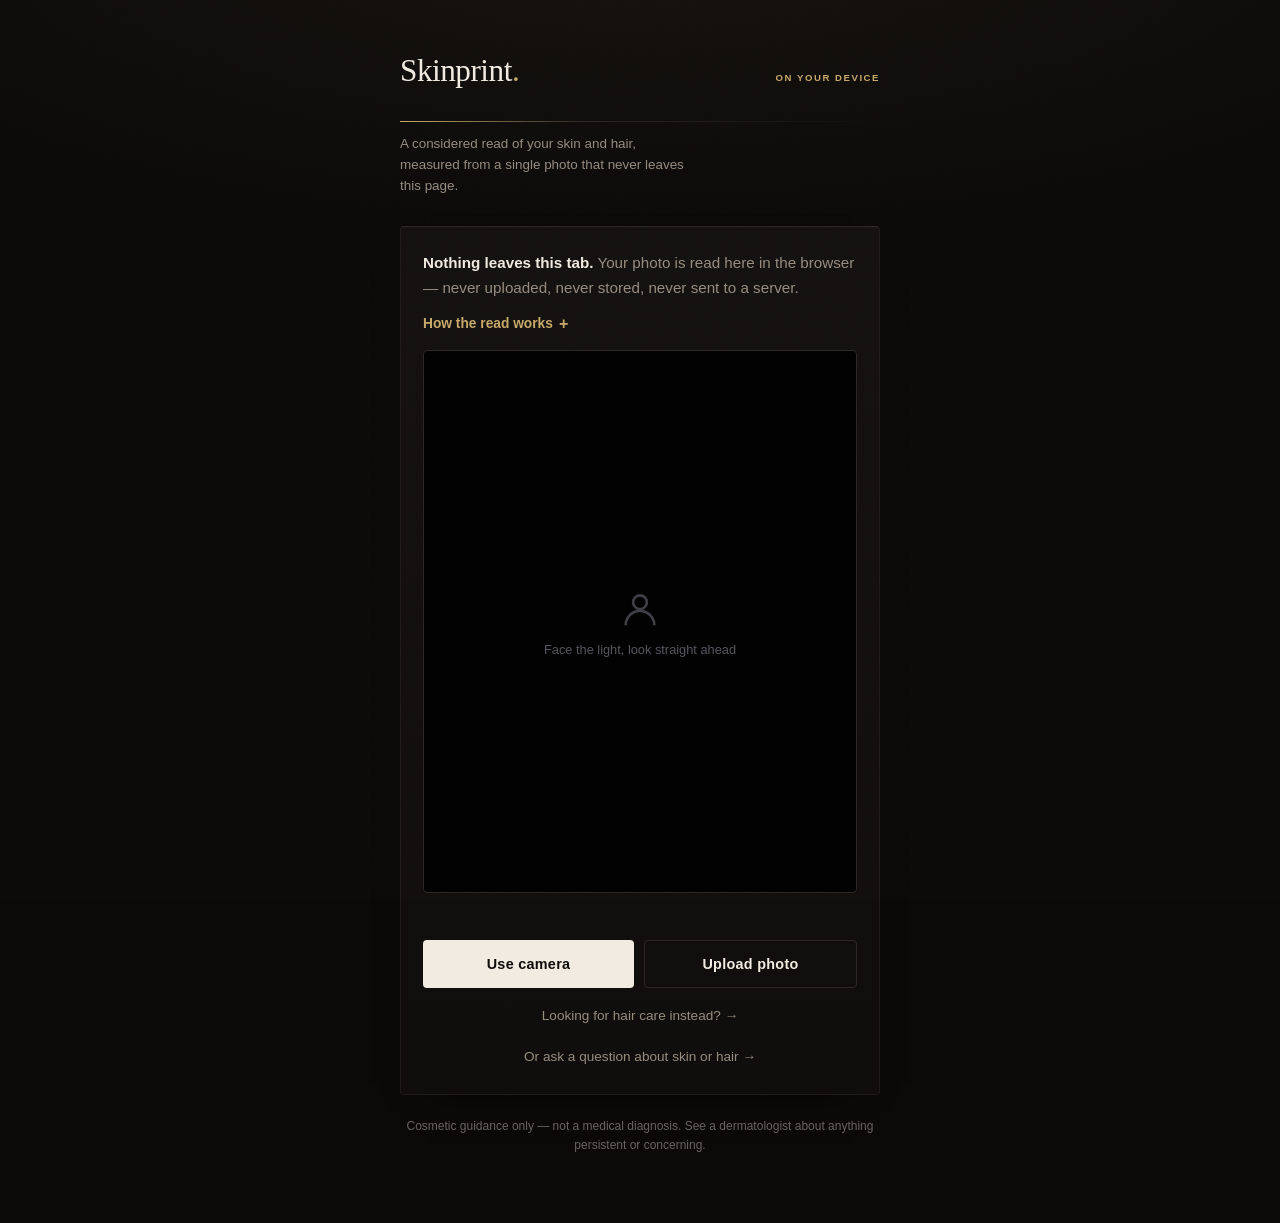
==== index.html @ 9b24ea8d "Add an actual chat, and stop implying one already existed There was no assistant to talk to. The pla" ====
<!DOCTYPE html>
<html lang="en">
<head>
<meta charset="UTF-8">
<meta name="viewport" content="width=device-width, initial-scale=1, viewport-fit=cover">
<meta name="color-scheme" content="dark">
<title>Skinprint — on-device skin read</title>
<style>
  :root{
    /* Warm near-black rather than blue-black: warm grounds read richer, and
       every surface sits only a few points above it so the page feels like one
       material catching light, not a stack of grey boxes. */
    --bg:#0B0A09;
    --surface:#141210;
    --surface-2:#1B1917;
    --line:#2B2723;
    --line-soft:#1F1C19;
    --text:#F1EBE1;          /* bone, not pure white */
    --text-dim:#968C80;
    --accent:#C8A96A;        /* champagne — hairlines and labels only, never a fill */
    --accent-soft:#E0C68F;
    --good:#7D9B8A;          /* muted sage for positive data */
    --radius:4px;            /* near-square: sharp corners read more considered */
    --sans:-apple-system,BlinkMacSystemFont,"Segoe UI",Roboto,Helvetica,Arial,sans-serif;
    --serif:ui-serif,"Iowan Old Style","Palatino Linotype",Palatino,"Book Antiqua",Georgia,serif;
  }

  *{ box-sizing:border-box; }
  [hidden]{ display:none !important; }

  html,body{
    margin:0; padding:0;
    background:var(--bg);
    color:var(--text);
    font-family:var(--sans);
    -webkit-font-smoothing:antialiased;
  }
  /* A faint light-fall from the top so the ground has depth instead of reading
     as one flat fill. */
  body{
    background-image:radial-gradient(120% 60% at 50% -10%, #17140F 0%, rgba(11,10,9,0) 60%);
    background-attachment:fixed;
  }
  /* Inline SVG grain — materiality, and no external request under the CSP. */
  body::before{
    content:''; position:fixed; inset:0; pointer-events:none; z-index:2; opacity:0.04;
    background-image:url("data:image/svg+xml;utf8,<svg xmlns='http://www.w3.org/2000/svg' width='140' height='140'><filter id='n'><feTurbulence type='fractalNoise' baseFrequency='0.85' numOctaves='3'/></filter><rect width='140' height='140' filter='url(%23n)' opacity='0.5'/></svg>");
  }

  .shell{ max-width:520px; margin:0 auto; padding:34px 20px 56px; position:relative; z-index:1; }

  /* ---------- masthead ---------- */
  .masthead{ margin-bottom:30px; }
  .mark-row{ display:flex; align-items:baseline; justify-content:space-between; gap:16px; }
  .wordmark{
    font-family:var(--serif); font-size:1.95rem; font-weight:400;
    letter-spacing:-0.015em; line-height:1;
  }
  .wordmark b{ color:var(--accent); font-weight:400; }
  .badge{
    font-size:0.6rem; font-weight:600; letter-spacing:0.16em; text-transform:uppercase;
    color:var(--accent); white-space:nowrap;
  }
  .masthead-rule{ height:1px; background:linear-gradient(90deg, var(--accent) 0%, var(--line) 38%, transparent 100%); margin:14px 0 12px; }
  .masthead-sub{ font-size:0.84rem; color:var(--text-dim); line-height:1.55; margin:0; max-width:38ch; }

  /* ---------- cards ---------- */
  .card{
    background:linear-gradient(180deg, var(--surface) 0%, #100E0C 100%);
    border:1px solid var(--line-soft);
    border-top:1px solid var(--line);
    border-radius:var(--radius);
    padding:24px 22px;
    box-shadow:0 1px 0 rgba(255,255,255,0.02) inset, 0 18px 40px -30px #000;
  }

  .lede{ font-size:0.95rem; line-height:1.6; color:var(--text-dim); margin:0 0 14px; }
  .lede strong{ color:var(--text); font-weight:600; }

  details.how{ margin:0 0 18px; }
  details.how summary{
    cursor:pointer; font-size:0.86rem; font-weight:600; color:var(--accent);
    list-style:none; display:inline-flex; align-items:center; gap:6px;
  }
  details.how summary::-webkit-details-marker{ display:none; }
  details.how summary::after{ content:'+'; font-size:1rem; line-height:1; }
  details.how[open] summary::after{ content:'−'; }
  details.how p{ font-size:0.88rem; line-height:1.6; color:var(--text-dim); margin:10px 0 0; }

  /* ---------- viewfinder ---------- */
  .viewfinder{
    position:relative; width:100%; aspect-ratio:4/5;
    border-radius:var(--radius); overflow:hidden; background:#000;
    margin-bottom:18px; border:1px solid var(--line);
  }
  .viewfinder > *{ position:absolute; inset:0; }
  #video, #stillFrame{ width:100%; height:100%; object-fit:cover; }
  #video{ transform:scaleX(-1); }

  #emptyState{ display:flex; flex-direction:column; align-items:center; justify-content:center; gap:10px; color:#3E3E45; }
  #emptyState span{ font-size:0.8rem; color:#55555E; }

  .guide{ pointer-events:none; }
  .guide::before{
    content:''; position:absolute; inset:9% 21%;
    border:1.5px solid rgba(255,255,255,0.45); border-radius:50%/58%;
  }

  .pins{ pointer-events:none; }
  .pin{
    position:absolute; transform:translate(-50%,-50%) scale(0.4); opacity:0;
    display:flex; flex-direction:column; align-items:center; gap:5px;
    transition:opacity .3s ease, transform .4s cubic-bezier(.34,1.56,.64,1);
  }
  .pin.on{ opacity:1; transform:translate(-50%,-50%) scale(1); }
  .pin i{
    width:9px; height:9px; border-radius:50%; background:var(--accent);
    box-shadow:0 0 0 4px rgba(255,106,61,0.22), 0 0 14px rgba(255,106,61,0.7);
  }
  .pin span{
    font-size:0.58rem; font-weight:600; letter-spacing:0.07em; text-transform:uppercase;
    background:rgba(10,10,12,0.82); border:1px solid var(--line);
    padding:3px 7px; border-radius:5px; white-space:nowrap;
  }

  .status{ min-height:1.2em; font-size:0.82rem; color:var(--accent); text-align:center; margin:0 0 14px; letter-spacing:0.01em; }

  /* ---------- buttons ---------- */
  .row{ display:flex; gap:10px; }
  .btn{
    flex:1; border:none; border-radius:var(--radius); padding:15px 18px;
    font-family:var(--sans); font-weight:600; font-size:0.9rem;
    letter-spacing:0.02em; cursor:pointer;
    transition:transform .12s ease, background .18s ease, border-color .18s ease, color .18s ease;
  }
  .btn:active{ transform:translateY(1px); }
  /* Bone fill, not gold: a gold-filled button reads cheap, while a light fill
     on a warm-black ground reads like print. Gold stays in the hairlines. */
  .btn-primary{ background:var(--text); color:#0F0D0B; }
  .btn-primary:hover{ background:#fff; }
  .btn-ghost{ background:transparent; color:var(--text); border:1px solid var(--line); }
  .btn-ghost:hover{ border-color:var(--accent); color:var(--accent); }
  .btn:focus-visible{ outline:1px solid var(--accent); outline-offset:3px; }

  /* Visually hidden rather than display:none — some browsers refuse to open a
     picker for an input that is fully removed from layout. */
  input[type=file]{ position:absolute; width:1px; height:1px; opacity:0; pointer-events:none; }
  label.btn{ display:flex; align-items:center; justify-content:center; text-align:center; }

  /* ---------- results ---------- */
  .sec{ margin-top:34px; padding-top:22px; border-top:1px solid var(--line-soft); }
  .sec-title{
    font-size:0.62rem; font-weight:600; letter-spacing:0.18em; text-transform:uppercase;
    color:var(--accent); margin:0 0 14px;
  }
  .sec-note{ font-size:0.78rem; color:var(--text-dim); margin:12px 0 0; line-height:1.55; font-style:italic; }

  .hero-type{
    font-family:var(--serif); font-size:3.1rem; font-weight:400;
    letter-spacing:-0.02em; line-height:0.95; margin:0; text-wrap:balance;
  }
  .hero-type em{ font-style:normal; color:var(--text); }
  .hero-sum{ font-size:0.97rem; line-height:1.65; color:var(--text-dim); margin:14px 0 0; max-width:42ch; }

  /* stat tiles */
  .stats{ display:grid; grid-template-columns:1fr 1fr; gap:1px; margin-top:24px; background:var(--line-soft); border:1px solid var(--line-soft); }
  .stat{ background:var(--surface); padding:16px 18px; }
  .stat-val{
    font-family:var(--serif); font-size:1.9rem; font-weight:400;
    letter-spacing:-0.01em; line-height:1; font-variant-numeric:tabular-nums;
  }
  .stat-lab{ font-size:0.7rem; color:var(--text-dim); margin-top:7px; line-height:1.4; }

  /* bars */
  .bars{ display:flex; flex-direction:column; gap:13px; }
  .bar-row{ display:grid; grid-template-columns:88px 1fr 40px; align-items:center; gap:14px; }
  .bar-lab{ font-size:0.8rem; color:var(--text-dim); }
  .bar-track{ height:2px; background:var(--line-soft); overflow:hidden; }
  .bar-fill{
    height:100%; width:0;
    background:linear-gradient(90deg, var(--accent-soft), var(--accent));
    transition:width 1s cubic-bezier(.22,1,.36,1);
  }
  .bar-val{
    font-family:var(--serif); font-size:0.92rem; text-align:right;
    color:var(--text); font-variant-numeric:tabular-nums;
  }

  /* region notes */
  .notes{ display:flex; flex-direction:column; }
  .note-item{ padding:15px 0; border-bottom:1px solid var(--line-soft); }
  .note-item:last-child{ border-bottom:none; }
  .note-key{ font-size:0.62rem; font-weight:600; letter-spacing:0.16em; text-transform:uppercase; color:var(--text-dim); margin-bottom:6px; }
  .note-txt{ font-size:0.9rem; line-height:1.6; color:var(--text); }

  .bullets{ margin:0; padding:0; list-style:none; display:flex; flex-direction:column; gap:13px; }
  .bullets li{ position:relative; padding-left:20px; font-size:0.91rem; line-height:1.65; color:var(--text-dim); }
  .bullets li::before{ content:''; position:absolute; left:0; top:10px; width:8px; height:1px; background:var(--accent); }

  /* routine */
  .routine{ display:grid; grid-template-columns:1fr 1fr; gap:1px; background:var(--line-soft); border:1px solid var(--line-soft); }
  .rt-col{ background:var(--surface); padding:18px 16px; }
  .rt-head{
    font-family:var(--serif); font-size:1.05rem; color:var(--accent);
    margin-bottom:14px; letter-spacing:0.02em;
  }
  .rt-col ol{ margin:0; padding:0; list-style:none; counter-reset:s; display:flex; flex-direction:column; gap:12px; }
  .rt-col li{ counter-increment:s; position:relative; padding-left:22px; font-size:0.84rem; line-height:1.55; color:var(--text-dim); }
  .rt-col li::before{
    content:counter(s); position:absolute; left:0; top:0;
    font-family:var(--serif); font-size:0.8rem; color:var(--accent);
    font-variant-numeric:tabular-nums;
  }

  /* ingredients */
  .ing{ display:flex; flex-direction:column; }
  .ing-card{ padding:16px 0; border-bottom:1px solid var(--line-soft); }
  .ing-card:last-child{ border-bottom:none; }
  .ing-name{ font-family:var(--serif); font-size:1.05rem; font-weight:400; letter-spacing:0.01em; }
  .ing-note{ font-size:0.84rem; color:var(--text-dim); margin-top:4px; line-height:1.55; }
  .ing-buy{ font-size:0.84rem; margin-top:10px; color:var(--text); line-height:1.5; }
  .ing-buy b{ font-size:0.6rem; font-weight:600; letter-spacing:0.16em; text-transform:uppercase; color:var(--accent); margin-right:9px; }
  .ing.later .ing-name{ color:var(--text-dim); }
  .ing.later .ing-buy b{ color:var(--text-dim); }

  /* guide */
  .q-progress{ display:flex; gap:5px; margin-bottom:20px; }
  .q-progress i{ flex:1; height:1px; background:var(--line); transition:background .3s ease; }
  .q-progress i.done{ background:var(--accent); }
  .q-text{ font-family:var(--serif); font-size:1.55rem; font-weight:400; line-height:1.25; margin:0 0 18px; text-wrap:balance; }
  .q-opts{ display:flex; flex-direction:column; gap:8px; }
  .q-opt{
    text-align:left; width:100%; background:transparent; color:var(--text);
    border:1px solid var(--line-soft); border-radius:var(--radius); padding:15px 16px;
    font-family:var(--sans); font-size:0.9rem; cursor:pointer;
    transition:border-color .18s ease, background .18s ease, color .18s ease;
  }
  .q-opt:hover{ border-color:var(--accent); }
  .q-opt:focus-visible{ outline:2px solid var(--accent); outline-offset:2px; }
  .q-opt.suggested{ border-color:var(--accent); display:flex; align-items:center; justify-content:space-between; gap:10px; }
  .q-tag{ font-size:0.62rem; font-weight:700; letter-spacing:0.06em; text-transform:uppercase; color:var(--accent); flex:none; }
  .q-hint{ font-size:0.8rem; color:var(--text-dim); margin:-8px 0 14px; line-height:1.45; }
  .q-back{ margin-top:16px; background:none; border:none; color:var(--text-dim); font-size:0.85rem; cursor:pointer; padding:4px 0; font-family:var(--sans); }
  .q-back:hover{ color:var(--text); }

  .linkbtn{
    display:block; width:100%; margin-top:14px; padding:6px 0;
    background:none; border:none; color:var(--text-dim);
    font-family:var(--sans); font-size:0.85rem; cursor:pointer; text-align:center;
  }
  .linkbtn:hover{ color:var(--accent); }
  .linkbtn:focus-visible{ outline:2px solid var(--accent); outline-offset:2px; border-radius:6px; }

  .plan-src{ font-size:0.72rem; color:var(--text-dim); margin:0 0 20px; letter-spacing:0.02em; font-style:italic; }
  .plan-lede{ font-family:var(--serif); font-size:1.2rem; line-height:1.55; margin:0; color:var(--text); text-wrap:balance; }
  .day-col{ background:var(--surface); border:1px solid var(--line-soft); padding:18px 16px; margin-bottom:10px; }
  .day-head{ font-family:var(--serif); font-size:1.05rem; color:var(--accent); margin-bottom:12px; }
  .rem-card{ padding:16px 0; border-bottom:1px solid var(--line-soft); }
  .rem-card:last-of-type{ border-bottom:none; }
  .rem-name{ font-family:var(--serif); font-size:1.05rem; font-weight:400; }
  .rem-how{ font-size:0.85rem; color:var(--text-dim); margin-top:5px; line-height:1.6; }
  .avoid-list{ margin:0; padding:0; list-style:none; display:flex; flex-direction:column; gap:13px; }
  .avoid-list li{ position:relative; padding-left:22px; font-size:0.89rem; line-height:1.6; color:var(--text-dim); }
  .avoid-list li::before{ content:'—'; position:absolute; left:0; top:0; color:#A85A4A; }
  .doc-box{ border:1px solid var(--line); border-left:2px solid var(--good); padding:18px 18px 18px 20px; background:rgba(125,155,138,0.04); }
  .doc-box ul{ margin:0; padding:0; list-style:none; display:flex; flex-direction:column; gap:9px; }
  .doc-box li{ position:relative; padding-left:18px; font-size:0.88rem; line-height:1.5; color:var(--text-dim); }
  .doc-box li::before{ content:''; position:absolute; left:0; top:7px; width:6px; height:6px; border-radius:50%; background:var(--good); }

  /* chat */
  .chat-log{ display:flex; flex-direction:column; gap:14px; margin:18px 0; min-height:120px; }
  .msg{ max-width:88%; font-size:0.9rem; line-height:1.6; }
  .msg.user{ align-self:flex-end; background:var(--surface-2); border:1px solid var(--line-soft); padding:11px 14px; border-radius:var(--radius); }
  .msg.bot{ align-self:flex-start; color:var(--text-dim); padding-left:20px; position:relative; }
  .msg.bot::before{ content:''; position:absolute; left:0; top:10px; width:8px; height:1px; background:var(--accent); }
  .msg.bot.thinking{ font-style:italic; opacity:0.7; }
  .chat-form{ display:flex; gap:8px; align-items:flex-end; }
  .chat-input{
    flex:1; background:var(--surface-2); color:var(--text);
    border:1px solid var(--line); border-radius:var(--radius);
    padding:13px 14px; font-family:var(--sans); font-size:0.92rem;
    resize:none; min-height:46px; max-height:120px; line-height:1.45;
  }
  .chat-input:focus{ outline:none; border-color:var(--accent); }
  .chat-send{ flex:none; width:auto; padding:13px 20px; }
  .chat-note{ font-size:0.75rem; color:var(--text-dim); margin:14px 0 0; line-height:1.55; font-style:italic; }
  .chat-offline{ border:1px solid var(--line); border-left:2px solid var(--accent); padding:18px 18px 18px 20px; }
  .chat-offline p{ font-size:0.88rem; line-height:1.65; color:var(--text-dim); margin:0 0 10px; }
  .chat-offline p:last-child{ margin-bottom:0; }
  .chat-offline code{ font-family:ui-monospace,Menlo,Consolas,monospace; font-size:0.8rem; color:var(--accent); background:var(--surface-2); padding:2px 6px; }
  .chat-starters{ display:flex; flex-wrap:wrap; gap:8px; margin-bottom:6px; }
  .starter{
    background:transparent; color:var(--text-dim); border:1px solid var(--line-soft);
    border-radius:var(--radius); padding:8px 12px; font-size:0.8rem;
    font-family:var(--sans); cursor:pointer; transition:border-color .18s ease, color .18s ease;
  }
  .starter:hover{ border-color:var(--accent); color:var(--accent); }

  .fine{ font-size:0.82rem; color:var(--text-dim); line-height:1.55; margin:28px 0 20px; }

  #errorCard{ text-align:center; }
  #errorCard p{ font-size:0.95rem; color:var(--text-dim); line-height:1.6; margin:0 0 18px; }

  .foot{ font-size:0.75rem; color:#68645F; text-align:center; margin-top:22px; line-height:1.55; }

  @media (prefers-reduced-motion:reduce){
    .pin,.btn,.bar-fill{ transition:none !important; }
  }
</style>
</head>
<body>
<div class="shell">

  <header class="masthead">
    <div class="mark-row">
      <h1 class="wordmark">Skinprint<b>.</b></h1>
      <span class="badge">On your device</span>
    </div>
    <div class="masthead-rule"></div>
    <p class="masthead-sub">A considered read of your skin and hair, measured from a single photo that never leaves this page.</p>
  </header>

  <section class="card" id="captureCard">
    <p class="lede"><strong>Nothing leaves this tab.</strong> Your photo is read here in the browser — never uploaded, never stored, never sent to a server.</p>
    <details class="how">
      <summary>How the read works</summary>
      <p>Face detection runs on-device with a model fetched once from a CDN. From there this app measures shine, colour and surface texture straight from the photo's pixels, comparing each region of your face against your own facial average. It's pixel maths, not an AI reasoning about your skin — a quick visual impression, not a lab measurement. The photo is discarded when the read finishes.</p>
    </details>

    <div class="viewfinder">
      <video id="video" autoplay playsinline muted hidden></video>
      <img id="stillFrame" hidden alt="Your photo">
      <div id="emptyState">
        <svg width="46" height="46" viewBox="0 0 24 24" fill="none" stroke="currentColor" stroke-width="1.4">
          <circle cx="12" cy="8.5" r="3.6"/>
          <path d="M4.5 20.5c0-4.1 3.36-7.5 7.5-7.5s7.5 3.4 7.5 7.5"/>
        </svg>
        <span>Face the light, look straight ahead</span>
      </div>
      <div class="guide" id="guide" hidden></div>
      <div class="pins" id="pins" hidden></div>
    </div>

    <p class="status" id="statusLine" aria-live="polite"></p>

    <div class="row" id="controlsIdle">
      <button class="btn btn-primary" id="cameraBtn">Use camera</button>
      <!-- A <label> opens the picker natively. A JS fileInput.click() is blocked
           in strict iframe sandboxes and fails silently; a label still works. -->
      <label class="btn btn-ghost" id="uploadBtn" for="fileInput" tabindex="0" role="button">Upload photo</label>
    </div>
    <div class="row" id="controlsCamera" hidden>
      <button class="btn btn-primary" id="captureBtn">Capture</button>
      <button class="btn btn-ghost" id="cancelBtn">Cancel</button>
    </div>
    <div class="row" id="controlsPreview" hidden>
      <button class="btn btn-primary" id="analyzeBtn">Read my skin</button>
      <button class="btn btn-ghost" id="retakeBtn">Retake</button>
    </div>

    <!-- No capture="user": that attribute makes phones open the front camera and
         skip the photo gallery entirely, so "Upload photo" could never reach your
         saved photos — and did nothing at all wherever the camera was blocked. -->
    <input type="file" id="fileInput" accept="image/*">

    <button class="linkbtn" id="hairEntryBtn">Looking for hair care instead? →</button>
    <button class="linkbtn" id="chatEntryBtn">Or ask a question about skin or hair →</button>
  </section>

  <section class="card" id="resultsCard" hidden></section>

  <section class="card" id="guideCard" hidden></section>

  <section class="card" id="chatCard" hidden></section>

  <section class="card" id="errorCard" hidden>
    <p id="errorText"></p>
    <div class="row"><button class="btn btn-primary" id="retryBtn">Try again</button></div>
  </section>

  <p class="foot">Cosmetic guidance only — not a medical diagnosis. See a dermatologist about anything persistent or concerning.</p>

</div>

<script type="module">
/* ---------------------------------------------------------------------
 * Skinprint — on-device skin read
 * No network calls beyond the one-time MediaPipe model fetch; no photo
 * is ever written to storage or sent anywhere.
 * ------------------------------------------------------------------- */

const CFG = {
  mpVersion: '0.10.14',
  get mpModuleUrl(){ return `https://cdn.jsdelivr.net/npm/@mediapipe/tasks-vision@${this.mpVersion}`; },
  get mpWasmUrl(){ return `${this.mpModuleUrl}/wasm`; },
  mpModelUrl: 'https://storage.googleapis.com/mediapipe-models/face_landmarker/face_landmarker/float16/1/face_landmarker.task',
  detectorTimeoutMs: 2500,
  highlightPercentile: 0.80,   // brightest 20% of the face's own pixels are candidate highlights
  highlightSatMax: 60,         // out of 255 — specular highlights read as desaturated
  shineZOnset: 0.6,            // region reads "shiny" once it's this many std-devs above the face's own mean
  rednessZOnset: 1.0,
  dryAbsShine: 0.05,           // whole-face highlight coverage below this, with...
  dryTextureCV: 0.16,          // ...texture coefficient-of-variation above this, reads as Dry
  resultRevealMs: 1700,
  statusPhrases: ['Locating your face…', 'Sampling shine and tone…', 'Weighing each region…'],

  // Optional AI guide. If this Edge Function is deployed and answers in time, its
  // plan is used; otherwise the on-device plan below runs instead — so the app
  // works with or without it. The photo is never sent here (see the function's
  // source in supabase/functions/skin-guide/): only the skin type and answers.
  // This is the Supabase *anon* key — it is designed to be public and is gated
  // by row-level security, unlike the service_role key, which must never ship.
  supabase: {
    url: 'https://yhmlackdugtafthxschn.supabase.co',
    anonKey: 'eyJhbGciOiJIUzI1NiIsInR5cCI6IkpXVCJ9.eyJpc3MiOiJzdXBhYmFzZSIsInJlZiI6InlobWxhY2tkdWd0YWZ0aHhzY2huIiwicm9sZSI6ImFub24iLCJpYXQiOjE3ODY4ODc5MzMsImV4cCI6MjEwMjQ2MzkzM30.tyaU5CNaDxD95dkgsaBHOCCUH0YcuFbNvLKRF1UrEp4',
    fn: 'skin-guide',
    timeoutMs: 15000
  }
};

const REGION_BOXES = {
  forehead: [0.20, 0.02, 0.80, 0.24],
  tzone:    [0.40, 0.30, 0.60, 0.62],
  cheekL:   [0.05, 0.40, 0.34, 0.68],
  cheekR:   [0.66, 0.40, 0.95, 0.68],
  chin:     [0.32, 0.80, 0.68, 0.98],
  face:     [0.00, 0.00, 1.00, 1.00]
};

/* ---------- color / stats utilities ---------- */

const clamp = (n, lo, hi) => Math.max(lo, Math.min(hi, n));

function rgbToHsv(r, g, b){
  const max = Math.max(r, g, b), min = Math.min(r, g, b);
  const v = max;
  const s = max === 0 ? 0 : ((max - min) / max) * 255;
  return { s, v };
}

function mean(arr){ return arr.reduce((a, b) => a + b, 0) / arr.length; }
function stdev(arr, avg = mean(arr)){
  return Math.sqrt(mean(arr.map(x => (x - avg) ** 2)));
}

/* ---------- face detection (on-device, graceful fallback) ---------- */

let landmarkerReady = null;
let landmarker = null;

function loadLandmarker(){
  if (landmarkerReady) return landmarkerReady;
  landmarkerReady = (async () => {
    try{
      const tasks = await import(CFG.mpModuleUrl);
      const files = await tasks.FilesetResolver.forVisionTasks(CFG.mpWasmUrl);
      const options = {
        baseOptions: { modelAssetPath: CFG.mpModelUrl, delegate: 'GPU' },
        runningMode: 'IMAGE',
        numFaces: 1
      };
      try{
        landmarker = await tasks.FaceLandmarker.createFromOptions(files, options);
      }catch(gpuErr){
        landmarker = await tasks.FaceLandmarker.createFromOptions(files, { ...options, baseOptions: { ...options.baseOptions, delegate: 'CPU' } });
      }
    }catch(err){
      console.warn('On-device face model unavailable this session — using an approximate frame instead.', err);
      landmarker = null;
    }
  })();
  return landmarkerReady;
}

function boxFromLandmarks(points, w, h){
  let minX = 1, maxX = 0, minY = 1, maxY = 0;
  for (const p of points){
    if (p.x < minX) minX = p.x;
    if (p.x > maxX) maxX = p.x;
    if (p.y < minY) minY = p.y;
    if (p.y > maxY) maxY = p.y;
  }
  return [minX * w, minY * h, maxX * w, maxY * h];
}

function approximateFaceBox(w, h){
  return [0.16 * w, 0.05 * h, 0.84 * w, 0.95 * h];
}

async function detectFaceBox(canvas){
  await Promise.race([loadLandmarker(), new Promise(r => setTimeout(r, CFG.detectorTimeoutMs))]);
  if (!landmarker) return { box: approximateFaceBox(canvas.width, canvas.height), approximate: true };

  try{
    const result = landmarker.detect(canvas);
    if (!result?.faceLandmarks?.length) return { box: null, noFace: true };
    return { box: boxFromLandmarks(result.faceLandmarks[0], canvas.width, canvas.height), approximate: false };
  }catch(err){
    console.warn('Detection failed at runtime — using an approximate frame instead.', err);
    return { box: approximateFaceBox(canvas.width, canvas.height), approximate: true };
  }
}

/* ---------- region geometry ---------- */

function regionRectsFromFaceBox([left, top, right, bottom]){
  const fw = Math.max(1, right - left), fh = Math.max(1, bottom - top);
  const rects = {};
  for (const [key, [x0, y0, x1, y1]] of Object.entries(REGION_BOXES)){
    rects[key] = { x: left + x0 * fw, y: top + y0 * fh, w: (x1 - x0) * fw, h: (y1 - y0) * fh };
  }
  return rects;
}

/* ---------- pixel sampling ---------- */

const SAMPLE_STRIDE = 4; // read every 4th pixel per row — plenty for a stable read, far cheaper than a full scan

function sampleRect(ctx, rect){
  const x = Math.max(0, Math.round(rect.x)), y = Math.max(0, Math.round(rect.y));
  const w = Math.max(1, Math.round(rect.w)), h = Math.max(1, Math.round(rect.h));
  let data;
  try{ data = ctx.getImageData(x, y, w, h).data; }
  catch{ return { v: [], s: [], redness: [] }; }

  const v = [], s = [], redness = [];
  for (let i = 0; i < data.length; i += SAMPLE_STRIDE * 4){
    const r = data[i], g = data[i + 1], b = data[i + 2];
    const hsv = rgbToHsv(r, g, b);
    v.push(hsv.v);
    s.push(hsv.s);
    redness.push(r - g);
  }
  return { v, s, redness };
}

function highlightThreshold(vValues){
  const bins = new Array(256).fill(0);
  for (const val of vValues) bins[clamp(Math.round(val), 0, 255)]++;
  const target = vValues.length * CFG.highlightPercentile;
  let running = 0;
  for (let level = 0; level < 256; level++){
    running += bins[level];
    if (running >= target) return level;
  }
  return 255;
}

function shineFractionOf(sample, threshold){
  if (!sample.v.length) return 0;
  let hits = 0;
  for (let i = 0; i < sample.v.length; i++){
    if (sample.v[i] >= threshold && sample.s[i] <= CFG.highlightSatMax) hits++;
  }
  return hits / sample.v.length;
}

function textureCoefficientOfVariation(sample){
  if (!sample.v.length) return 0;
  const avg = mean(sample.v);
  if (avg < 1e-6) return 0;
  return stdev(sample.v, avg) / avg;
}

function readSkinMetrics(canvas, rects){
  const ctx = canvas.getContext('2d');
  const faceSample = sampleRect(ctx, rects.face);
  const threshold = highlightThreshold(faceSample.v);

  const regionKeys = ['forehead', 'tzone', 'cheekL', 'cheekR', 'chin'];
  const perRegion = {};
  for (const key of regionKeys){
    const sample = sampleRect(ctx, rects[key]);
    perRegion[key] = {
      shine: shineFractionOf(sample, threshold),
      redness: sample.redness.length ? mean(sample.redness) : 0
    };
  }

  return {
    perRegion,
    faceShine: shineFractionOf(faceSample, threshold),
    faceRedness: faceSample.redness.length ? mean(faceSample.redness) : 0,
    faceTextureCV: textureCoefficientOfVariation(faceSample)
  };
}

/* ---------- hair measured from the photo ---------- */

// Hair sits outside the face box: above the forehead and down both sides.
// Values are multiples of the face box, so they scale with how close the
// person is to the camera. Negative/over-1 values reach outside it on purpose.
const HAIR_BOXES = {
  top:   [0.10, -0.50, 0.90, -0.04],
  left:  [-0.32, -0.05, 0.00, 0.60],
  right: [1.00, -0.05, 1.32, 0.60]
};

function hairRectsFromFaceBox([left, top, right, bottom], canvasW, canvasH){
  const fw = Math.max(1, right - left), fh = Math.max(1, bottom - top);
  const rects = {};
  for (const [key, [x0, y0, x1, y1]] of Object.entries(HAIR_BOXES)){
    const rx = left + x0 * fw, ry = top + y0 * fh;
    const rw = (x1 - x0) * fw, rh = (y1 - y0) * fh;
    // Clamp into the canvas — these boxes deliberately reach past the face and
    // would otherwise sample transparent pixels off the edge of the image.
    const cx = clamp(rx, 0, canvasW), cy = clamp(ry, 0, canvasH);
    const cw = clamp(rx + rw, 0, canvasW) - cx, ch = clamp(ry + rh, 0, canvasH) - cy;
    if (cw >= 8 && ch >= 8) rects[key] = { x: cx, y: cy, w: cw, h: ch };
  }
  return rects;
}

function avgColor(ctx, x, y, w, h){
  let d;
  try{ d = ctx.getImageData(Math.round(x), Math.round(y), Math.max(1, Math.round(w)), Math.max(1, Math.round(h))).data; }
  catch{ return null; }
  let r = 0, g = 0, b = 0, n = 0;
  for (let i = 0; i < d.length; i += 16){ r += d[i]; g += d[i+1]; b += d[i+2]; n++; }
  return n ? { r: r/n, g: g/n, b: b/n } : null;
}

const colorDist = (a, b) =>
  Math.sqrt((a.r-b.r)**2 + (a.g-b.g)**2 + (a.b-b.b)**2);

// The hair boxes deliberately reach past the head, so a good chunk of what they
// cover is background and skin. Measuring that mixture told us about the
// hair/background boundary rather than about the hair, so pixels are matched
// against a background and a skin reference first and only the remainder counts.
const HAIR_PIXEL_MIN_DIST = 48;
const HAIR_MIN_COVERAGE = 0.12;

function readHairMetrics(canvas, faceBox){
  const ctx = canvas.getContext('2d');
  const rects = hairRectsFromFaceBox(faceBox, canvas.width, canvas.height);
  if (!Object.keys(rects).length) return null;

  const W = canvas.width, H = canvas.height;
  const cw = Math.max(4, Math.round(W * 0.06)), ch = Math.max(4, Math.round(H * 0.06));
  const corners = [
    avgColor(ctx, 0, 0, cw, ch),
    avgColor(ctx, W - cw, 0, cw, ch),
    avgColor(ctx, 0, H - ch, cw, ch),
    avgColor(ctx, W - cw, H - ch, cw, ch)
  ].filter(Boolean);
  if (!corners.length) return null;
  const bg = {
    r: mean(corners.map(c => c.r)), g: mean(corners.map(c => c.g)), b: mean(corners.map(c => c.b))
  };

  const [fl, ft, fr, fb] = faceBox;
  const skin = avgColor(ctx, fl + (fr-fl)*0.3, ft + (fb-ft)*0.45, (fr-fl)*0.4, (fb-ft)*0.2);
  if (!skin) return null;

  const lums = [];
  let edgeSum = 0, edgePairs = 0, considered = 0;

  for (const rect of Object.values(rects)){
    let img;
    try{ img = ctx.getImageData(Math.round(rect.x), Math.round(rect.y), Math.round(rect.w), Math.round(rect.h)); }
    catch{ continue; }
    const { data, width, height } = img;

    for (let y = 0; y < height; y++){
      let prevLum = null; // reset per row so differences never wrap between rows
      for (let x = 0; x < width; x++){
        const i = (y * width + x) * 4;
        const px = { r: data[i], g: data[i+1], b: data[i+2] };
        considered++;
        if (colorDist(px, bg) < HAIR_PIXEL_MIN_DIST || colorDist(px, skin) < HAIR_PIXEL_MIN_DIST){
          prevLum = null;
          continue;
        }
        const lum = Math.max(px.r, px.g, px.b);
        lums.push(lum);
        if (prevLum !== null){ edgeSum += Math.abs(lum - prevLum); edgePairs++; }
        prevLum = lum;
      }
    }
  }

  // Too little actually looked like hair — a bald head, a hat, a tight crop, or
  // a background too close in colour to separate. Better to show nothing.
  if (!considered || lums.length / considered < HAIR_MIN_COVERAGE || lums.length < 400) return null;

  const avg = mean(lums);
  if (avg < 1e-6) return null;

  // Gloss means highlights that are clearly brighter than the hair around them.
  // A percentile cutoff can't express that: measured against its own 80th
  // percentile, every head returns ~20% shine no matter how flat it looks.
  const sorted = [...lums].sort((a, b) => a - b);
  const median = sorted[Math.floor(sorted.length / 2)];
  const glossCut = Math.max(median * 1.5, median + 40);
  let hits = 0;
  for (const l of lums) if (l > glossCut) hits++;

  return {
    shine: hits / lums.length,
    texture: stdev(lums, avg) / avg,
    edge: edgePairs ? (edgeSum / edgePairs) / avg : 0,
    coverage: lums.length / considered
  };
}

const HAIR_EDGE_CURLY = 0.055;   // above this, lots of high-frequency detail
const HAIR_EDGE_WAVY  = 0.030;
const HAIR_SHINE_DULL = 0.02;

// Deliberately a *suggestion*, not a verdict. A photo can show gloss and
// flyaways; it cannot reliably tell a wave from a curl, and it can never tell
// how a scalp feels. The questionnaire pre-selects these and the user corrects.
function suggestHairAnswers(m){
  if (!m) return {};
  const hairType = m.edge > HAIR_EDGE_CURLY ? 'curly'
                 : m.edge > HAIR_EDGE_WAVY  ? 'wavy'
                 : 'straight';
  const concern = m.edge > HAIR_EDGE_CURLY ? 'frizz'
                : m.shine < HAIR_SHINE_DULL ? 'dull'
                : 'dry';
  return { hairType, concern };
}

function hairReadout(m){
  if (!m) return null;
  const gloss = m.shine > 0.06 ? 'Catching plenty of light — looks glossy.'
              : m.shine < HAIR_SHINE_DULL ? 'Reading fairly flat, not much shine coming back.'
              : 'A moderate amount of shine.';
  const surface = m.edge > HAIR_EDGE_CURLY ? 'Lots of texture and stray strands at the edges.'
                : m.edge > HAIR_EDGE_WAVY ? 'Some movement and texture in the surface.'
                : 'The surface reads smooth and even.';
  return { gloss, surface, shinePct: Math.round(m.shine * 100), texturePct: Math.round(m.edge * 1000) };
}

/* ---------- classification (pure function — testable without a canvas) ---------- */

// Each region compared against the whole-face baseline (a separate, broader pixel
// sample — not just these 5 numbers), scaled by how much the regions vary from each
// other. Comparing to the regions' own mean instead would force any two disjoint
// groups of them to score in opposite directions, which makes "shiny everywhere"
// mathematically unreachable — deltaZ avoids that by centering on an independent value.
function deltaZ(values, center){
  const spread = Math.max(stdev(values), 1e-6);
  return values.map(v => (v - center) / spread);
}

function classify({ shine, redness, faceShine, faceRedness, faceTextureCV }){
  // shine/redness order: [forehead, tzone, cheekL, cheekR, chin]
  const shineZ = deltaZ(shine, faceShine);
  const redZ = deltaZ(redness, faceRedness);

  const tZoneShineZ = mean([shineZ[0], shineZ[1], shineZ[4]]);
  const cheekShineZ = mean([shineZ[2], shineZ[3]]);
  const cheekNoseRedZ = mean([redZ[2], redZ[3], redZ[1]]);

  let skinType;
  if (cheekNoseRedZ > CFG.rednessZOnset){
    skinType = 'Sensitive';
  } else if (tZoneShineZ > CFG.shineZOnset && cheekShineZ > CFG.shineZOnset){
    skinType = 'Oily';
  } else if (tZoneShineZ > CFG.shineZOnset && cheekShineZ <= CFG.shineZOnset){
    skinType = 'Combination';
  } else if (faceShine < CFG.dryAbsShine && faceTextureCV > CFG.dryTextureCV){
    skinType = 'Dry';
  } else {
    skinType = 'Normal';
  }

  return { skinType, tZoneShineZ, cheekShineZ, cheekNoseRedZ, faceShine, faceTextureCV, shineZ };
}

function regionShineWord(z){
  if (z > CFG.shineZOnset) return 'shiny';
  if (z < -CFG.shineZOnset) return 'matte';
  return 'even';
}

/* ---------- display metrics (surfacing the numbers the read actually produced) ---------- */

const BAR_LABELS = [
  ['forehead', 'Forehead'],
  ['tzone', 'Nose / T-zone'],
  ['cheekL', 'Left cheek'],
  ['cheekR', 'Right cheek'],
  ['chin', 'Chin']
];

// Bars are relative, not absolute: each region is shown against the shiniest region in
// this photo. The 0.01 floor keeps an all-matte face from being amplified into a
// misleading full-scale bar just because one region happens to be marginally brighter.
function buildBars(metrics){
  const values = BAR_LABELS.map(([key]) => metrics.perRegion[key].shine);
  const denom = Math.max(Math.max(...values), 0.01);
  return BAR_LABELS.map(([key, label], i) => ({
    label,
    pct: clamp(Math.round((values[i] / denom) * 100), 0, 100)
  }));
}

/* ---------- content templates (local only, no network) ---------- */

const REGION_COPY = {
  forehead: { shiny: 'Reads shinier than the rest of your face — oil tends to surface here first.', matte: 'Drier and more matte than the rest of your face.', even: 'In step with the rest of your face, neither shiny nor matte.' },
  tzone:    { shiny: 'Clearly shinier than your cheeks — the classic T-zone pattern.', matte: 'Stays matte, sometimes drier than your forehead.', even: 'Fairly neutral, not standing out from your cheeks.' },
  cheeks:   { shiny: "Carrying more shine than cheeks usually do — oil isn't staying confined to the T-zone.", matte: 'The driest-reading area of your face.', even: 'Comfortable and balanced-looking.' },
  chin:     { shiny: 'Picks up visible shine, often tracking with the nose.', matte: 'Reads matte, occasionally a little tight-looking.', even: 'Fairly unremarkable — neither shiny nor dry.' }
};

const TYPE_SUMMARY = {
  Normal: 'Shine and dryness both sit in a narrow band across your face today — nothing dominates.',
  Oily: 'Shine turns up broadly across your face, not confined to the T-zone.',
  Dry: 'Little shine anywhere paired with more visible surface texture — often a hydration signal.',
  Combination: 'Your T-zone reads distinctly shinier than your cheeks — the two areas splitting apart.',
  Sensitive: "Cheeks and nose carry more red than the rest of the photo would predict — worth going gentle."
};

const ROUTINE = {
  Normal: { am: ['Gentle cleanser', 'Lightweight moisturizer', 'Broad-spectrum SPF 30+'], pm: ['Gentle cleanser', 'Hydrating serum, optional', 'Moisturizer'] },
  Oily: { am: ['Gel or foaming cleanser', 'Oil-free moisturizer', 'Mattifying SPF 30+'], pm: ['Double-cleanse if wearing sunscreen or makeup', 'Salicylic acid (BHA) treatment', 'Lightweight gel moisturizer'] },
  Dry: { am: ['Cream or oil cleanser', 'Hydrating serum', 'Rich moisturizer', 'SPF 30+'], pm: ['Gentle cleanser', 'Hyaluronic acid serum', 'Barrier-repair moisturizer or facial oil'] },
  Combination: { am: ['Gentle gel cleanser', 'Lightweight moisturizer, richer only on dry patches', 'SPF 30+'], pm: ['Gentle cleanser', 'Light BHA on the T-zone if needed', 'Richer moisturizer on the cheeks'] },
  Sensitive: { am: ['Fragrance-free gentle cleanser', 'Soothing moisturizer', 'Mineral SPF 30+ (zinc oxide or titanium dioxide)'], pm: ['Fragrance-free gentle cleanser', 'Barrier-repair moisturizer', 'Skip active ingredients most nights'] }
};

// Brand names, not exact SKUs: well-established brands commonly stocked at Indian
// pharmacies/chemists and general stores, not a live inventory check. The results view
// renders a disclaimer to that effect under "Ingredients to look for".
const INGREDIENTS_NOW = {
  Normal: [
    { name: 'Hyaluronic acid', note: 'hydration without added weight', brands: "Neutrogena Hydro Boost, Minimalist, Pond's" },
    { name: 'Niacinamide', note: 'evens tone, supports the barrier', brands: "Pond's Bright Miracle, Minimalist" },
    { name: 'Vitamin C', note: 'brightens gradually', brands: 'Mamaearth, Minimalist, Garnier Bright Complete' }
  ],
  Oily: [
    { name: 'Niacinamide', note: 'helps balance oil over time', brands: "Minimalist, Pond's Bright Miracle" },
    { name: 'Salicylic acid (BHA)', note: 'clears pores, controls shine', brands: 'Minimalist, Neutrogena' },
    { name: 'Clay or charcoal mask, weekly', note: 'absorbs excess oil', brands: 'Himalaya, Biotique, Lotus Herbals' }
  ],
  Dry: [
    { name: 'Ceramides', note: 'rebuild the skin barrier', brands: 'Cetaphil, Minimalist' },
    { name: 'Hyaluronic acid', note: 'draws moisture in', brands: 'Neutrogena Hydro Boost, Minimalist' },
    { name: 'Squalane', note: 'softens without feeling heavy', brands: 'Minimalist, Biotique' }
  ],
  Combination: [
    { name: 'Niacinamide', note: 'balances oily and dry areas at once', brands: "Pond's Bright Miracle, Minimalist" },
    { name: 'Hyaluronic acid', note: 'hydrates cheeks without adding T-zone shine', brands: 'Neutrogena Hydro Boost, Minimalist' }
  ],
  Sensitive: [
    { name: 'Centella asiatica (cica)', note: 'calms visible redness', brands: 'Dot & Key, Mamaearth, Minimalist' },
    { name: 'Oat extract', note: 'soothes and softens', brands: 'Simple Kind to Skin' },
    { name: 'Ceramides', note: 'supports a compromised barrier', brands: 'Cetaphil, Sebamed' }
  ]
};

const INGREDIENTS_LATER = {
  Normal: [
    { name: 'Low-strength retinol, 2x/week to start', note: 'smooths texture over time', brands: 'Minimalist, The Derma Co' },
    { name: 'AHA/BHA exfoliant, 1-2x/week', note: 'gentle renewal', brands: 'Plum, Minimalist' }
  ],
  Oily: [
    { name: 'Retinol, starting 1-2x/week', note: 'helps oil and texture', brands: 'Minimalist, The Derma Co' },
    { name: 'Glycolic acid (AHA)', note: 'alternate with BHA nights', brands: 'WOW Skin Science, Minimalist' }
  ],
  Dry: [
    { name: 'Gentle lactic acid, 1x/week', note: 'smooths without stripping moisture', brands: 'Minimalist' },
    { name: 'Low-strength retinol, 1x/week', note: 'always follow with rich moisturizer', brands: 'Minimalist, The Derma Co' }
  ],
  Combination: [
    { name: 'Salicylic acid, T-zone only, 2-3x/week', note: '', brands: 'Minimalist' },
    { name: 'Retinol, 1-2x/week', note: 'avoid drier areas at first', brands: 'Minimalist, The Derma Co' }
  ],
  Sensitive: [
    { name: 'Azelaic acid, low strength, 2x/week', note: 'gentler brightening', brands: 'Minimalist' },
    { name: 'Bakuchiol, a fragrance-free retinol alternative, 1x/week', note: '', brands: 'Minimalist, The Derma Co' }
  ]
};

function buildObservations(cls){
  const notes = [];
  if (cls.tZoneShineZ > CFG.shineZOnset && cls.cheekShineZ <= CFG.shineZOnset){
    notes.push('Oil concentrates in your T-zone while your cheeks stay comparatively drier or balanced.');
  }
  if (cls.faceShine > 0.14){
    notes.push('Shine reads fairly even across your whole face in this photo.');
  }
  if (cls.faceShine < CFG.dryAbsShine && cls.faceTextureCV > CFG.dryTextureCV){
    notes.push('Overall the photo reads matte, with more visible texture than shine.');
  }
  if (cls.cheekNoseRedZ > CFG.rednessZOnset){
    notes.push('A bit more redness than average, mostly around the cheeks and nose.');
  }
  if (Math.abs(cls.tZoneShineZ) < 0.3 && Math.abs(cls.cheekShineZ) < 0.3){
    notes.push('Shine reads evenly across regions today — nothing stands out on its own.');
  }
  const fillers = [
    'Lighting and camera quality move a read like this more than a lab measurement would — treat it as a starting point.',
    'Skin looks different morning to evening, so a second read on another day may land a little differently.',
    "This only covers what's visible in the photo — hydration and oil beneath the surface aren't something a picture can show."
  ];
  let i = 0;
  while (notes.length < 3 && i < fillers.length) notes.push(fillers[i++]);
  return notes.slice(0, 5);
}

function buildReading(canvas, rects){
  const metrics = readSkinMetrics(canvas, rects);
  const shine = ['forehead', 'tzone', 'cheekL', 'cheekR', 'chin'].map(k => metrics.perRegion[k].shine);
  const redness = ['forehead', 'tzone', 'cheekL', 'cheekR', 'chin'].map(k => metrics.perRegion[k].redness);
  const cls = classify({ shine, redness, faceShine: metrics.faceShine, faceRedness: metrics.faceRedness, faceTextureCV: metrics.faceTextureCV });

  const shineZ = cls.shineZ;
  return {
    skinType: cls.skinType,
    typeSummary: TYPE_SUMMARY[cls.skinType],
    bars: buildBars(metrics),
    shinePct: Math.round(metrics.faceShine * 100),
    texturePct: Math.round(metrics.faceTextureCV * 100),
    regions: {
      forehead: REGION_COPY.forehead[regionShineWord(shineZ[0])],
      t_zone: REGION_COPY.tzone[regionShineWord(shineZ[1])],
      cheeks: REGION_COPY.cheeks[regionShineWord(cls.cheekShineZ)],
      chin: REGION_COPY.chin[regionShineWord(shineZ[4])]
    },
    observations: buildObservations(cls),
    routine: ROUTINE[cls.skinType],
    ingredientsNow: INGREDIENTS_NOW[cls.skinType],
    ingredientsLater: INGREDIENTS_LATER[cls.skinType],
    footnote: 'This read comes from colour and shine patterns in the photo, not a lab measurement. See a dermatologist about anything persistent or concerning.'
  };
}

/* ---------- natural care guide: questions ---------- */

const GUIDE_QUESTIONS = [
  { key: 'concern', text: 'What bothers you most right now?', options: [
    { value: 'oil', label: 'Oil and shine through the day' },
    { value: 'dry', label: 'Dryness, tightness or flaking' },
    { value: 'bumps', label: 'Bumps and breakouts' },
    { value: 'dull', label: 'Dullness or uneven tone' },
    { value: 'red', label: 'Redness, stinging or sensitivity' }
  ]},
  { key: 'environment', text: 'Where do you spend most of your day?', options: [
    { value: 'outdoors', label: 'Outdoors or in traffic' },
    { value: 'ac', label: 'Indoors with AC running' },
    { value: 'home', label: 'Mostly at home, no AC' }
  ]},
  { key: 'sleep', text: 'How much are you sleeping lately?', options: [
    { value: 'low', label: 'Under 6 hours' },
    { value: 'ok', label: 'Around 6 to 8 hours' },
    { value: 'good', label: '8 hours or more' }
  ]},
  { key: 'water', text: 'How much water do you drink in a day?', options: [
    { value: 'low', label: 'Not much — a few glasses' },
    { value: 'mid', label: 'Somewhere in the middle' },
    { value: 'high', label: 'Plenty, I keep a bottle with me' }
  ]},
  { key: 'touch', text: 'How often do you touch or pick at your face?', options: [
    { value: 'often', label: 'Often, usually without noticing' },
    { value: 'sometimes', label: 'Now and then' },
    { value: 'rarely', label: 'Rarely' }
  ]}
];

const HAIR_QUESTIONS = [
  { key: 'hairType', text: 'What is your hair like when it dries on its own?', options: [
    { value: 'straight', label: 'Straight, little to no bend' },
    { value: 'wavy', label: 'Wavy — loose S-shapes' },
    { value: 'curly', label: 'Curly — defined spirals' },
    { value: 'coily', label: 'Coily or tightly curled' }
  ]},
  { key: 'scalp', text: 'How does your scalp feel a day or two after washing?', options: [
    { value: 'oily', label: 'Greasy again quickly' },
    { value: 'dry', label: 'Dry, tight or itchy' },
    { value: 'flaky', label: 'Flaky' },
    { value: 'normal', label: 'Comfortable, nothing unusual' }
  ]},
  { key: 'concern', text: 'What bothers you most about your hair?', options: [
    { value: 'frizz', label: 'Frizz and flyaways' },
    { value: 'fall', label: 'More hair falling than usual' },
    { value: 'dry', label: 'Dry, rough ends or split ends' },
    { value: 'dull', label: 'Flat and dull, no shine' },
    { value: 'scalp', label: 'Scalp discomfort or flaking' }
  ]},
  { key: 'washFreq', text: 'How often do you wash your hair?', options: [
    { value: 'daily', label: 'Every day' },
    { value: 'often', label: 'Two or three times a week' },
    { value: 'weekly', label: 'About once a week' },
    { value: 'rare', label: 'Less than once a week' }
  ]},
  { key: 'heat', text: 'Do you use heat or chemical treatments?', options: [
    { value: 'often', label: 'Often — straightener, dryer or colour' },
    { value: 'sometimes', label: 'Occasionally, for events' },
    { value: 'never', label: 'Almost never' }
  ]}
];

/* ---------- natural care guide: on-device plan (no network) ---------- */

const PLAN_SUMMARY = {
  oil: 'Your focus is calming oil without stripping your skin — over-washing is what usually makes shine worse. Gentle, consistent, and less is the goal.',
  dry: 'Your focus is holding on to moisture: cooler water, sealing damp skin, and cutting anything that strips. Small changes show up fast here.',
  bumps: 'Your focus is reducing what irritates your skin day to day — what touches your face, and how often you touch it yourself.',
  dull: 'Your focus is sun protection and rest. Nothing you apply moves dullness as much as those two do over a few weeks.',
  red: 'Your focus is doing less. Sensitive skin usually settles when the routine gets shorter and everything gets gentler, not stronger.'
};

const PLAN_DAILY = {
  oil: {
    Morning: ['Rinse with lukewarm water and a gentle cleanser — hot water pushes oil production up', 'Light moisturiser even though you feel oily; skipping it backfires', 'Sunscreen as the last step'],
    Evening: ['Cleanse properly to clear the day off your skin', 'Blot with tissue rather than washing again if you feel shiny', 'Light moisturiser before bed']
  },
  dry: {
    Morning: ['Rinse with lukewarm water only — no hot showers on your face', 'Moisturise while your skin is still damp so it seals water in', 'Sunscreen over the top'],
    Evening: ['Gentle cleanse, no scrubbing', 'Moisturise on damp skin again', 'A bowl of water near the bed helps if you sleep with AC on']
  },
  bumps: {
    Morning: ['Gentle cleanse — resist scrubbing, it spreads irritation', 'Light moisturiser', 'Sunscreen daily; marks fade slower without it'],
    Evening: ['Cleanse after sweating rather than letting it sit', 'Hands off — no squeezing, that is what leaves marks', 'Fresh pillowcase twice a week']
  },
  dull: {
    Morning: ['Gentle cleanse with lukewarm water', 'Moisturise while damp', 'Sunscreen every single day — this is the biggest lever you have'],
    Evening: ['Cleanse the day off properly', 'Moisturise', 'Protect your sleep; skin does its repair work overnight']
  },
  red: {
    Morning: ['Lukewarm water, fragrance-free cleanser, no scrubbing', 'One simple soothing moisturiser', 'Mineral sunscreen if regular ones sting'],
    Evening: ['Rinse gently — skip cleanser entirely on days your skin feels raw', 'Moisturise', 'Keep the routine short; every extra product is another thing to react to']
  }
};

const PLAN_REMEDIES = {
  oil: [
    { name: 'Multani mitti (fuller\'s earth)', how: 'Mix with plain water into a thin paste, leave 10 minutes, rinse before it fully dries. Once a week is plenty — more is drying.' },
    { name: 'Cooled green tea', how: 'Brew, cool completely, and press over your face on cotton for a few minutes. Soothing and free.' },
    { name: 'Aloe vera gel', how: 'A thin layer as a light moisturiser. Patch test on your inner forearm for 24 hours first.' }
  ],
  dry: [
    { name: 'Raw honey', how: 'A thin layer on clean skin for 10 minutes, then rinse with lukewarm water. Two or three times a week.' },
    { name: 'Aloe vera gel', how: 'Apply to damp skin, then your moisturiser over it to seal. Patch test first.' },
    { name: 'Cold-pressed coconut or almond oil', how: 'Good on arms and legs after a shower. Go easy on the face if you also get bumps.' }
  ],
  bumps: [
    { name: 'Raw honey', how: 'A thin layer for 10 minutes, two or three times a week. Gentle and mildly antibacterial.' },
    { name: 'Cooled green tea compress', how: 'Cotton soaked in cooled tea, pressed on for a few minutes. Calms things down without stinging.' },
    { name: 'Aloe vera gel', how: 'Light layer after cleansing. Patch test on your inner forearm for 24 hours before using it on your face.' }
  ],
  dull: [
    { name: 'Plain curd or yoghurt', how: 'A thin layer for 10 minutes once or twice a week — the mild lactic acid gently smooths. Rinse well.' },
    { name: 'Cooled green tea', how: 'Use as a rinse after cleansing, or press on with cotton.' },
    { name: 'Cucumber or rose water', how: 'Chilled, on cotton, for a quick freshen-up. Patch test rose water first — some brands add fragrance.' }
  ],
  red: [
    { name: 'Colloidal oatmeal', how: 'Blend plain oats to a fine powder, mix with water into a paste, 10 minutes, rinse gently. Very calming.' },
    { name: 'Cooled chamomile or green tea compress', how: 'Cotton soaked in cooled tea, pressed on for five minutes. Nothing acidic on sensitive skin.' },
    { name: 'Pure aloe vera gel', how: 'Look for one without added fragrance or alcohol. Patch test for 24 hours — sensitive skin reacts to more things.' }
  ]
};

// Deliberately universal: these are the DIY remedies that send people to a
// dermatologist, and they circulate widely enough to be worth naming every time.
const PLAN_AVOID = [
  'Lemon or lime juice — far too acidic for skin, and it reacts with sunlight to cause real burns and dark patches.',
  'Baking soda — strongly alkaline, so it wrecks the slightly acidic barrier your skin depends on. Skin feels tight and worse within days.',
  'Toothpaste on spots — it is made for enamel, not skin. It irritates and can leave a mark worse than the spot.',
  'Undiluted essential oils, including tea tree — neat oils burn and sensitise. If you use them at all, a drop or two in a carrier oil, never straight.',
  'Sugar or salt scrubs on the face — the sharp grains leave micro-tears. Body only, if at all.'
];

const PLAN_LIFESTYLE = {
  environment: {
    outdoors: 'You are in dust and traffic fumes most of the day, so the evening cleanse matters more for you than any product does — never sleep in a day\'s worth of grime.',
    ac: 'AC pulls humidity out of the air and out of your skin. Keep water nearby, and moisturise while your skin is still damp.',
    home: 'Being mostly indoors is easy on your skin, but still use sunscreen — window light reaches you.'
  },
  sleep: {
    low: 'Under six hours is the single biggest thing working against your skin right now — barrier repair happens while you sleep.',
    ok: 'Your sleep is in a reasonable range. Nudging toward the upper end shows up on your skin within a couple of weeks.',
    good: 'Good sleep is doing quiet work for your skin — keep it.'
  },
  water: {
    low: 'Drinking more water will not fix dryness on its own, but at this level topping it up genuinely helps how your skin looks and feels.',
    mid: 'Your water intake is fine. Keeping a bottle within reach is usually all it takes to close the gap.',
    high: 'Hydration is handled — no changes needed there.'
  },
  touch: {
    often: 'Touching your face through the day moves oil and bacteria straight onto your skin. This is the easiest habit on this list to change, and it costs nothing.',
    sometimes: 'Try to catch yourself resting your chin on your hand — that spot often shows it.',
    rarely: 'Keeping your hands off your face already puts you ahead of most people.'
  }
};

const PLAN_SEE_DOCTOR = [
  'Deep, painful lumps under the skin that last for weeks or leave marks behind.',
  'A sudden rash, spreading redness, or anything that bleeds, oozes, or will not heal.',
  'Burning or stinging that does not settle after you stop using everything new.'
];

function buildLocalPlan(answers, skinType){
  const concern = answers.concern || 'oil';
  const daily = PLAN_DAILY[concern] || PLAN_DAILY.oil;
  const lifestyle = [
    PLAN_LIFESTYLE.environment[answers.environment],
    PLAN_LIFESTYLE.sleep[answers.sleep],
    PLAN_LIFESTYLE.water[answers.water],
    PLAN_LIFESTYLE.touch[answers.touch]
  ].filter(Boolean);

  return {
    summary: `Your photo read as ${skinType.toLowerCase()}. ` + (PLAN_SUMMARY[concern] || PLAN_SUMMARY.oil),
    daily: [
      { time: 'Morning', steps: daily.Morning },
      { time: 'Evening', steps: daily.Evening }
    ],
    remedies: PLAN_REMEDIES[concern] || PLAN_REMEDIES.oil,
    avoid: PLAN_AVOID,
    lifestyle,
    seeDoctor: PLAN_SEE_DOCTOR
  };
}

/* ---------- hair: on-device plan (no network) ---------- */

const HAIR_SUMMARY = {
  frizz: 'Frizz is almost always thirsty hair reaching for moisture in the air. The fix is holding water in, and handling your hair less roughly when it is wet.',
  fall: 'Some shedding every day is normal — around fifty to a hundred strands. What helps most is reducing the tugging and tension your hair goes through daily.',
  dry: 'Your ends are the oldest part of your hair and get the least oil from your scalp. Focus your care there, and be gentler when detangling.',
  dull: 'Dullness usually comes from a roughed-up outer layer scattering light. Cooler water and less heat let it lie flat again and shine.',
  scalp: 'Start with your scalp rather than your lengths. Gentler washing and less friction settle most everyday scalp complaints.'
};

const HAIR_DAILY = {
  straight: {
    'Wash day': ['Massage shampoo into the scalp only — the lengths get clean in the rinse', 'Conditioner on mid-lengths and ends, never the roots', 'Finish with a cooler rinse to lay the cuticle flat'],
    'Between washes': ['Brush from the ends upward, never root-down through knots', 'Keep heavy oils off the lengths — they flatten straight hair fast', 'Loose ties only; tight elastics in the same spot cause breakage']
  },
  wavy: {
    'Wash day': ['Shampoo the scalp, condition the lengths generously', 'Detangle with your fingers or a wide comb while conditioner is still in', 'Scrunch out water with a cotton t-shirt instead of rubbing with a towel'],
    'Between washes': ['Do not brush dry hair — it pulls the waves apart into frizz', 'Refresh with a little water in your palms and scrunch', 'Loose braid at night keeps the shape']
  },
  curly: {
    'Wash day': ['Wash the scalp, condition heavily through the lengths', 'Detangle only with conditioner in, using fingers or a wide comb', 'Apply leave-in to soaking wet hair, then scrunch — curls set as they dry'],
    'Between washes': ['Hands off once it is drying; touching it mid-dry is what causes frizz', 'Pineapple it — loose high ponytail on top of your head at night', 'A satin or silk pillowcase makes a visible difference by morning']
  },
  coily: {
    'Wash day': ['Section your hair before washing — it makes everything easier', 'Condition generously; coily hair drinks more than you expect', 'Leave-in on soaking wet hair, then seal with a light oil on top'],
    'Between washes': ['Detangle only when wet and slippery with conditioner, never dry', 'Protective styles give your hair a rest from daily manipulation', 'Satin bonnet or pillowcase at night, every night']
  }
};

const HAIR_REMEDIES = {
  frizz: [
    { name: 'Coconut oil, pre-wash', how: 'Warm slightly, work through lengths an hour before washing, then shampoo out. Once a week.' },
    { name: 'Aloe vera gel', how: 'A small amount smoothed over damp lengths. Patch test behind your ear for 24 hours first.' },
    { name: 'Rice water rinse', how: 'Soak rice 30 minutes, strain, pour over hair after conditioning, rinse out. Once a fortnight is plenty.' }
  ],
  fall: [
    { name: 'Scalp massage', how: 'Five minutes with your fingertips, dry or with a little oil. Costs nothing and is genuinely relaxing.' },
    { name: 'Amla or curry leaf oil', how: 'Warm, massage into the scalp, leave an hour, wash out. Once or twice a week.' },
    { name: 'Methi (fenugreek) mask', how: 'Soak overnight, grind to a paste, apply to scalp for 20 minutes, rinse. Patch test first.' }
  ],
  dry: [
    { name: 'Coconut or almond oil on ends', how: 'A few drops on damp ends after washing. Ends only, not scalp.' },
    { name: 'Yoghurt mask', how: 'Plain curd through the lengths for 20 minutes, rinse with cool water. Once a week.' },
    { name: 'Pre-wash oiling', how: 'Oil an hour before you shampoo so the wash strips less from your lengths.' }
  ],
  dull: [
    { name: 'Cool final rinse', how: 'Finish every wash with the coolest water you can stand. Free, and the shine difference is visible.' },
    { name: 'Diluted apple cider vinegar rinse', how: 'One tablespoon in a mug of water, poured through, rinsed out. Once a month, no more.' },
    { name: 'Hibiscus mask', how: 'Grind fresh petals with a little water, apply for 20 minutes, rinse. Patch test first.' }
  ],
  scalp: [
    { name: 'Aloe vera gel on the scalp', how: 'Thin layer, 20 minutes, rinse. Calming without stripping. Patch test behind your ear first.' },
    { name: 'Gentle coconut oil massage', how: 'Warm, massage in, leave 30 minutes, wash out. Skip if oil makes flaking worse for you.' },
    { name: 'Lukewarm washes', how: 'Hot water aggravates an unhappy scalp more than most products do.' }
  ]
};

const HAIR_AVOID = [
  'Undiluted lemon juice on the scalp — acidic enough to irritate, and it lightens hair patchily in the sun.',
  'Raw onion juice straight on the scalp without a patch test — it burns and itches for a lot of people.',
  'Very hot water — it roughs up the outer layer of every strand, which is what leaves hair dull and frizzy.',
  'Brushing hair hard while it is soaking wet — hair is at its weakest wet, and this is where most breakage happens.',
  'Tight ponytails and braids pulled the same way every day — steady tension thins the hairline over months.',
  'Heat styling without a heat protectant — even one pass on high heat roughs up the cuticle for good.'
];

const HAIR_LIFESTYLE = {
  washFreq: {
    daily: 'Washing daily strips the oil your scalp keeps making — which often pushes it to make more. Stretching to alternate days usually settles it within a couple of weeks.',
    often: 'Two or three washes a week suits most hair types well. No change needed here.',
    weekly: 'Weekly washing is fine, especially for curly and coily hair — just be thorough at the scalp when you do.',
    rare: 'Going longer than a week can let buildup sit on the scalp. If it feels itchy or heavy, that is usually why.'
  },
  heat: {
    often: 'Frequent heat and colour is the single biggest thing working against your hair right now. Heat protectant every time, and the lowest setting that actually works, buys you a lot.',
    sometimes: 'Occasional heat is fine — just never skip the heat protectant, even for one quick pass.',
    never: 'Skipping heat entirely is doing quiet, real work for your hair.'
  },
  scalp: {
    oily: 'A quickly greasy scalp does better with thorough scalp washing and lighter conditioner on the roots — not with washing more often.',
    dry: 'A dry, tight scalp usually wants gentler shampoo and lukewarm water more than it wants extra oil.',
    flaky: 'Flaking that keeps returning despite gentler washing is worth showing a dermatologist rather than treating with more home remedies.',
    normal: 'Your scalp sounds comfortable — keep whatever you are doing.'
  }
};

const HAIR_STYLING = {
  straight: [
    { name: 'Root lift without heat', how: 'Part your hair on the opposite side from usual while it dries. Instant volume, no tools.' },
    { name: 'Cool shot to finish', how: 'If you blow dry, end with the cool button for a few seconds — it sets the shape and adds shine.' },
    { name: 'Light hands with product', how: 'Straight hair goes flat quickly. Keep serums and oils to the last two inches only.' },
    { name: 'Loose overnight braid', how: 'A soft braid gives you a gentle bend by morning with no heat at all.' }
  ],
  wavy: [
    { name: 'Scrunch and leave alone', how: 'Scrunch a light gel or cream into soaking wet hair, then do not touch it until it is fully dry.' },
    { name: 'Plopping', how: 'Wrap wet hair up in a cotton t-shirt for 15-20 minutes. Encourages the wave and cuts drying time.' },
    { name: 'Cast breaking', how: 'Once dry, scrunch out the crunchy gel cast with your palms — you keep the shape, lose the stiffness.' },
    { name: 'Diffuse on low', how: 'If you dry it, use a diffuser on low heat and low speed, cupping sections upward.' }
  ],
  curly: [
    { name: 'Apply to soaking wet hair', how: 'Leave-in and gel go on while hair is dripping. On damp hair the curls clump far less.' },
    { name: 'Praying hands, then scrunch', how: 'Smooth product down the length between flat palms first, then scrunch upward to set the spiral.' },
    { name: 'Diffuse without disturbing', how: 'Low heat, low speed, hold the diffuser still against each section rather than moving it around.' },
    { name: 'Refresh, do not rewash', how: 'A spray bottle of water and a little leave-in revives day-three curls without a full wash.' }
  ],
  coily: [
    { name: 'Style in sections', how: 'Four to six sections. It takes longer but the definition and evenness are much better.' },
    { name: 'Leave-in then seal', how: 'Water-based leave-in first, then a light oil or butter on top to lock the moisture in.' },
    { name: 'Twist-outs and braid-outs', how: 'Twist or braid damp sections, let them dry fully, then unravel gently for stretched definition.' },
    { name: 'Protective styles with loose tension', how: 'Braids and twists give your hair a rest — but never so tight that your scalp stings.' }
  ]
};

const HAIR_SEE_DOCTOR = [
  'Hair coming out in patches, or a part that is visibly widening over a few months.',
  'A scalp that is sore, painful, or has flaking that keeps returning however gently you wash.',
  'Sudden heavy shedding that starts within a few weeks, especially after illness or a big change.'
];

function buildLocalHairPlan(answers){
  const type = answers.hairType || 'straight';
  const concern = answers.concern || 'frizz';
  const daily = HAIR_DAILY[type] || HAIR_DAILY.straight;
  const lifestyle = [
    HAIR_LIFESTYLE.washFreq[answers.washFreq],
    HAIR_LIFESTYLE.heat[answers.heat],
    HAIR_LIFESTYLE.scalp[answers.scalp]
  ].filter(Boolean);

  const typeWord = { straight:'straight', wavy:'wavy', curly:'curly', coily:'coily' }[type];
  return {
    summary: `For ${typeWord} hair: ` + (HAIR_SUMMARY[concern] || HAIR_SUMMARY.frizz),
    daily: Object.entries(daily).map(([time, steps]) => ({ time, steps })),
    remedies: HAIR_REMEDIES[concern] || HAIR_REMEDIES.frizz,
    avoid: HAIR_AVOID,
    lifestyle,
    styling: HAIR_STYLING[type] || HAIR_STYLING.straight,
    seeDoctor: HAIR_SEE_DOCTOR
  };
}

/* ---------- natural care guide: optional AI plan ---------- */

async function fetchRemotePlan(topic, answers, skinType){
  const cfg = CFG.supabase;
  if (!cfg?.url || !cfg?.anonKey) return null;

  const controller = new AbortController();
  const timer = setTimeout(() => controller.abort(), cfg.timeoutMs);
  try{
    const res = await fetch(`${cfg.url}/functions/v1/${cfg.fn}`, {
      method: 'POST',
      headers: {
        'Content-Type': 'application/json',
        'apikey': cfg.anonKey,
        'Authorization': `Bearer ${cfg.anonKey}`
      },
      // Note what is NOT here: the photo. Only derived text leaves the device.
      body: JSON.stringify({ topic, skinType, answers }),
      signal: controller.signal
    });
    if (!res.ok) return null;
    const data = await res.json();
    return data?.plan ?? null;
  }catch(err){
    console.warn('AI guide unavailable — using the on-device plan instead.', err);
    return null;
  }finally{
    clearTimeout(timer);
  }
}

function planLooksValid(plan, topic){
  const base = !!plan
    && typeof plan.summary === 'string'
    && Array.isArray(plan.daily) && plan.daily.length
    && Array.isArray(plan.remedies) && plan.remedies.length
    && Array.isArray(plan.avoid) && plan.avoid.length
    && Array.isArray(plan.lifestyle)
    && Array.isArray(plan.seeDoctor) && plan.seeDoctor.length;
  // Hair plans carry a styling section; without it the styling button would
  // open an empty panel, so treat a styling-less hair plan as invalid and
  // fall back to the on-device one.
  if (topic === 'hair') return base && Array.isArray(plan.styling) && plan.styling.length > 0;
  return base;
}

/* ---------- UI: elements ---------- */

const els = {
  video: document.getElementById('video'),
  still: document.getElementById('stillFrame'),
  empty: document.getElementById('emptyState'),
  guide: document.getElementById('guide'),
  pins: document.getElementById('pins'),
  status: document.getElementById('statusLine'),
  idle: document.getElementById('controlsIdle'),
  camera: document.getElementById('controlsCamera'),
  preview: document.getElementById('controlsPreview'),
  cameraBtn: document.getElementById('cameraBtn'),
  uploadBtn: document.getElementById('uploadBtn'),
  fileInput: document.getElementById('fileInput'),
  captureBtn: document.getElementById('captureBtn'),
  cancelBtn: document.getElementById('cancelBtn'),
  analyzeBtn: document.getElementById('analyzeBtn'),
  retakeBtn: document.getElementById('retakeBtn'),
  captureCard: document.getElementById('captureCard'),
  resultsCard: document.getElementById('resultsCard'),
  guideCard: document.getElementById('guideCard'),
  chatCard: document.getElementById('chatCard'),
  errorCard: document.getElementById('errorCard'),
  errorText: document.getElementById('errorText'),
  retryBtn: document.getElementById('retryBtn')
};

let stream = null;
let statusTimer = null;
let workingPhotoUrl = null;

function show(el){ el.hidden = false; }
function hide(el){ el.hidden = true; }
function setStatus(text){ els.status.textContent = text || ''; }

function stopCamera(){
  if (stream){ stream.getTracks().forEach(t => t.stop()); stream = null; }
}

/* ---------- phases ---------- */

function phaseIdle(){
  stopCamera();
  hide(els.video); hide(els.still); show(els.empty); hide(els.guide); hide(els.pins);
  show(els.idle); hide(els.camera); hide(els.preview);
  setStatus('');
}

async function phaseCamera(){
  // getUserMedia only exists on https:// or localhost. Opening the file straight
  // from disk (file://) or over plain http silently removes it entirely, which
  // is the most common reason the camera button appears to do nothing.
  if (!navigator.mediaDevices?.getUserMedia){
    setStatus(window.isSecureContext
      ? 'This browser blocks camera access here. Use "Upload photo" instead.'
      : 'The camera needs an https:// address — open the deployed link, or use "Upload photo".');
    return;
  }
  try{
    stream = await navigator.mediaDevices.getUserMedia({ video: { facingMode: 'user' }, audio: false });
    els.video.srcObject = stream;
    hide(els.still); show(els.video); hide(els.empty); show(els.guide); hide(els.pins);
    hide(els.idle); show(els.camera); hide(els.preview);
    setStatus('');
  }catch(err){
    console.error('Camera error', err);
    const msg = {
      NotAllowedError: 'Camera permission is blocked. Allow it in your browser’s site settings, or use "Upload photo".',
      NotFoundError: 'No camera found on this device. Use "Upload photo" instead.',
      NotReadableError: 'Another app is using the camera. Close it and try again, or use "Upload photo".',
      SecurityError: 'This page is not allowed to open the camera. Use "Upload photo" instead.'
    }[err?.name];
    setStatus(msg || 'The camera would not start here. Use "Upload photo" instead.');
  }
}

function phasePreview(dataUrl){
  stopCamera();
  workingPhotoUrl = dataUrl;
  els.still.src = dataUrl;
  show(els.still); hide(els.video); hide(els.empty); hide(els.guide); hide(els.pins);
  hide(els.idle); hide(els.camera); show(els.preview);
  setStatus('');
}

function showError(message){
  hide(els.captureCard); hide(els.resultsCard); hide(els.guideCard); hide(els.chatCard); show(els.errorCard);
  els.errorText.textContent = message;
}

/* ---------- image helpers ---------- */

function downscale(dataUrl, maxDim){
  return new Promise(resolve => {
    const img = new Image();
    img.onload = () => {
      let { width, height } = img;
      if (width > height && width > maxDim){ height = Math.round(height * maxDim / width); width = maxDim; }
      else if (height > maxDim){ width = Math.round(width * maxDim / height); height = maxDim; }
      const canvas = document.createElement('canvas');
      canvas.width = width; canvas.height = height;
      canvas.getContext('2d').drawImage(img, 0, 0, width, height);
      // PNG, not JPEG: this photo is never transmitted anywhere, so there's no payload-size
      // reason to pay a lossy-compression cost — and the pixel analysis below is exactly the
      // kind of high-frequency signal JPEG's chroma subsampling and block quantization degrade.
      resolve(canvas.toDataURL('image/png'));
    };
    img.onerror = () => resolve(dataUrl);
    img.src = dataUrl;
  });
}

function toCanvas(dataUrl){
  return new Promise((resolve, reject) => {
    const img = new Image();
    img.onload = () => {
      const canvas = document.createElement('canvas');
      canvas.width = img.naturalWidth; canvas.height = img.naturalHeight;
      canvas.getContext('2d').drawImage(img, 0, 0);
      resolve(canvas);
    };
    img.onerror = reject;
    img.src = dataUrl;
  });
}

/* ---------- scan pins ---------- */

function pinPositions(rects, imgW, imgH){
  const center = (rect, tag) => ({ tag, x: ((rect.x + rect.w / 2) / imgW) * 100, y: ((rect.y + rect.h / 2) / imgH) * 100 });
  return [
    center(rects.forehead, 'Forehead'),
    center(rects.cheekL, 'L cheek'),
    center(rects.cheekR, 'R cheek'),
    center(rects.tzone, 'Nose'),
    center(rects.chin, 'Chin')
  ];
}

function animatePins(positions){
  els.pins.innerHTML = positions.map(p => `
    <div class="pin" style="left:${p.x}%; top:${p.y}%"><i></i><span>${p.tag}</span></div>`).join('');
  show(els.pins);
  Array.from(els.pins.children).forEach((el, i) => {
    setTimeout(() => el.classList.add('on'), 180 + i * 300);
  });
}

function cycleStatus(){
  let i = 0;
  setStatus(CFG.statusPhrases[0]);
  statusTimer = setInterval(() => {
    i = (i + 1) % CFG.statusPhrases.length;
    setStatus(CFG.statusPhrases[i]);
  }, 750);
}
function stopStatusCycle(){ clearInterval(statusTimer); setStatus(''); }

/* ---------- results rendering ---------- */

function escapeHtml(str){
  const div = document.createElement('div');
  div.textContent = str ?? '';
  return div.innerHTML;
}

function barRow(bar){
  return `<div class="bar-row">
    <div class="bar-lab">${escapeHtml(bar.label)}</div>
    <div class="bar-track"><div class="bar-fill" data-pct="${bar.pct}"></div></div>
    <div class="bar-val">${bar.pct}%</div>
  </div>`;
}

function noteItem(key, text){
  return `<div class="note-item"><div class="note-key">${key}</div><div class="note-txt">${escapeHtml(text)}</div></div>`;
}

function ingCard(item){
  const note = item.note ? `<div class="ing-note">${escapeHtml(item.note)}</div>` : '';
  return `<div class="ing-card">
    <div class="ing-name">${escapeHtml(item.name)}</div>
    ${note}
    <div class="ing-buy"><b>Look for</b>${escapeHtml(item.brands)}</div>
  </div>`;
}

function renderResults(r){
  els.resultsCard.innerHTML = `
    <p class="sec-title">Your skin type</p>
    <h2 class="hero-type"><em>${escapeHtml(r.skinType)}</em></h2>
    <p class="hero-sum">${escapeHtml(r.typeSummary)}</p>

    <div class="stats">
      <div class="stat"><div class="stat-val">${r.shinePct}%</div><div class="stat-lab">of your face read as shine</div></div>
      <div class="stat"><div class="stat-val">${r.texturePct}</div><div class="stat-lab">surface texture index</div></div>
    </div>

    <div class="sec">
      <p class="sec-title">Shine by region</p>
      <div class="bars">${r.bars.map(barRow).join('')}</div>
      <p class="sec-note">Each region measured against the shiniest area in your photo, so this is a relative profile rather than an absolute reading.</p>
    </div>

    <div class="sec">
      <p class="sec-title">What each area says</p>
      <div class="notes">
        ${noteItem('Forehead', r.regions.forehead)}
        ${noteItem('T-zone', r.regions.t_zone)}
        ${noteItem('Cheeks', r.regions.cheeks)}
        ${noteItem('Chin', r.regions.chin)}
      </div>
    </div>

    <div class="sec">
      <p class="sec-title">What stood out</p>
      <ul class="bullets">${r.observations.map(o => `<li>${escapeHtml(o)}</li>`).join('')}</ul>
    </div>

    ${r.hair ? `
    <div class="sec">
      <p class="sec-title">Your hair, from the same photo</p>
      <div class="stats">
        <div class="stat"><div class="stat-val">${r.hair.shinePct}%</div><div class="stat-lab">of your hair caught the light</div></div>
        <div class="stat"><div class="stat-val">${r.hair.texturePct}</div><div class="stat-lab">surface texture index</div></div>
      </div>
      <ul class="bullets" style="margin-top:14px">
        <li>${escapeHtml(r.hair.gloss)}</li>
        <li>${escapeHtml(r.hair.surface)}</li>
      </ul>
      <p class="sec-note">A photo can show gloss and stray strands. It cannot tell a wave from a curl reliably, or how your scalp feels — the hair plan asks you those.</p>
    </div>` : ''}

    <div class="sec">
      <p class="sec-title">Your routine</p>
      <div class="routine">
        <div class="rt-col"><div class="rt-head">AM</div><ol>${r.routine.am.map(s => `<li>${escapeHtml(s)}</li>`).join('')}</ol></div>
        <div class="rt-col"><div class="rt-head">PM</div><ol>${r.routine.pm.map(s => `<li>${escapeHtml(s)}</li>`).join('')}</ol></div>
      </div>
    </div>

    <div class="sec">
      <p class="sec-title">Ingredients to look for</p>
      <div class="ing">${r.ingredientsNow.map(ingCard).join('')}</div>
      <p class="sec-note">Brands listed are common, easy-to-find options at Indian pharmacies and general stores — not a live stock check and not an endorsement. Always read the ingredient list on the pack yourself.</p>
    </div>

    <div class="sec">
      <p class="sec-title">Ease in slowly</p>
      <div class="ing later">${r.ingredientsLater.map(ingCard).join('')}</div>
    </div>

    <p class="fine">${escapeHtml(r.footnote)}</p>
    <div class="row" style="margin-bottom:10px">
      <button class="btn btn-primary" id="guideBtn">Build my natural care plan</button>
    </div>
    <div class="row"><button class="btn btn-ghost" id="startOverBtn">Start over</button></div>
    <button class="linkbtn" id="hairFromResults">Get a hair care plan too →</button>
    <button class="linkbtn" id="chatFromResults">Ask a question about your read →</button>
  `;

  // Fill the bars on the next frame so the width transition actually runs.
  requestAnimationFrame(() => {
    els.resultsCard.querySelectorAll('.bar-fill').forEach(el => {
      el.style.width = el.dataset.pct + '%';
    });
  });

  document.getElementById('guideBtn').addEventListener('click', () => startGuide('skin', r.skinType));
  document.getElementById('hairFromResults').addEventListener('click', () => startGuide('hair', r.skinType));
  document.getElementById('chatFromResults').addEventListener('click', openChat);

  document.getElementById('startOverBtn').addEventListener('click', () => {
    hide(els.resultsCard); hide(els.guideCard); hide(els.chatCard); show(els.captureCard); phaseIdle();
    window.scrollTo({ top: 0, behavior: 'smooth' });
  });
}

/* ---------- natural care guide: flow ---------- */

const TOPICS = {
  skin: {
    label: 'Natural care plan',
    questions: GUIDE_QUESTIONS,
    build: (answers, skinType) => buildLocalPlan(answers, skinType)
  },
  hair: {
    label: 'Hair care plan',
    questions: HAIR_QUESTIONS,
    build: (answers) => buildLocalHairPlan(answers)
  }
};

let guideState = { topic: 'skin', step: 0, answers: {}, skinType: 'Normal' };
let lastHairMetrics = null;
let lastReading = null;

function startGuide(topic, skinType){
  // A photo read pre-answers what it can actually see, so the hair questions
  // start from the picture instead of from nothing.
  const seeded = topic === 'hair' ? suggestHairAnswers(lastHairMetrics) : {};
  guideState = { topic, step: 0, answers: { ...seeded }, seeded, skinType: skinType || guideState.skinType };
  hide(els.captureCard); hide(els.resultsCard); hide(els.chatCard);
  show(els.guideCard);
  renderQuestion();
  window.scrollTo({ top: 0, behavior: 'smooth' });
}

function renderQuestion(){
  const topic = TOPICS[guideState.topic];
  const q = topic.questions[guideState.step];
  const dots = topic.questions
    .map((_, i) => `<i class="${i <= guideState.step ? 'done' : ''}"></i>`).join('');

  const suggested = guideState.seeded?.[q.key];

  els.guideCard.innerHTML = `
    <div class="q-progress">${dots}</div>
    <p class="sec-title">${escapeHtml(topic.label)}</p>
    <p class="q-text">${escapeHtml(q.text)}</p>
    ${suggested ? '<p class="q-hint">Guessed from your photo — tap it to confirm, or pick another.</p>' : ''}
    <div class="q-opts">
      ${q.options.map(o => `<button class="q-opt${o.value === suggested ? ' suggested' : ''}" data-value="${escapeHtml(o.value)}">${escapeHtml(o.label)}${o.value === suggested ? '<span class="q-tag">from photo</span>' : ''}</button>`).join('')}
    </div>
    <button class="q-back" id="qBack">${guideState.step > 0 ? '← Back' : '← Cancel'}</button>
  `;

  els.guideCard.querySelectorAll('.q-opt').forEach(btn => {
    btn.addEventListener('click', () => {
      guideState.answers[q.key] = btn.dataset.value;
      guideState.step++;
      if (guideState.step >= topic.questions.length) buildPlan();
      else renderQuestion();
    });
  });

  document.getElementById('qBack').addEventListener('click', () => {
    if (guideState.step > 0){ guideState.step--; renderQuestion(); }
    else leaveGuide();
  });
}

// Back out to wherever the user came from: results if they have a read, the
// capture screen if they went straight to hair without taking a photo.
function leaveGuide(){
  hide(els.guideCard);
  if (els.resultsCard.innerHTML.trim()) show(els.resultsCard);
  else { show(els.captureCard); phaseIdle(); }
  window.scrollTo({ top: 0, behavior: 'smooth' });
}

async function buildPlan(){
  const topic = TOPICS[guideState.topic];
  els.guideCard.innerHTML = `
    <p class="sec-title">${escapeHtml(topic.label)}</p>
    <p class="status" style="text-align:left">Putting your plan together…</p>
  `;

  const remote = await fetchRemotePlan(guideState.topic, guideState.answers, guideState.skinType);
  const useRemote = planLooksValid(remote, guideState.topic);
  const plan = useRemote ? remote : topic.build(guideState.answers, guideState.skinType);
  renderPlan(plan, useRemote);
}

function renderPlan(plan, fromAI){
  const isHair = guideState.topic === 'hair';
  const source = fromAI
    ? 'Written for you by Claude, from your answers — your photo was never sent.'
    : 'Built on your device from your answers — nothing was sent anywhere.';

  els.guideCard.innerHTML = `
    <p class="sec-title">${isHair ? 'Your hair care plan' : 'Your natural care plan'}</p>
    <p class="plan-src">${escapeHtml(source)}</p>
    <p class="plan-lede">${escapeHtml(plan.summary)}</p>

    <div class="sec">
      <p class="sec-title">Daily rhythm</p>
      ${plan.daily.map(d => `
        <div class="day-col">
          <div class="day-head">${escapeHtml(d.time)}</div>
          <ul class="routine-steps">${(d.steps || []).map(s => `<li>${escapeHtml(s)}</li>`).join('')}</ul>
        </div>`).join('')}
    </div>

    <div class="sec">
      <p class="sec-title">From your kitchen shelf</p>
      ${plan.remedies.map(r => `
        <div class="rem-card">
          <div class="rem-name">${escapeHtml(r.name)}</div>
          <div class="rem-how">${escapeHtml(r.how)}</div>
        </div>`).join('')}
      <p class="sec-note">${isHair
        ? 'Patch test anything new behind your ear or on your inner arm for 24 hours before putting it through your hair.'
        : 'Patch test anything new on your inner forearm for 24 hours before it goes near your face.'}</p>
    </div>

    <div class="sec">
      <p class="sec-title">Skip these, however popular they are</p>
      <ul class="avoid-list">${plan.avoid.map(a => `<li>${escapeHtml(a)}</li>`).join('')}</ul>
    </div>

    ${plan.lifestyle.length ? `
    <div class="sec">
      <p class="sec-title">Habits that matter for you</p>
      <ul class="bullets">${plan.lifestyle.map(l => `<li>${escapeHtml(l)}</li>`).join('')}</ul>
    </div>` : ''}

    ${isHair && Array.isArray(plan.styling) && plan.styling.length ? `
    <div class="sec" id="stylingSec">
      <p class="sec-title">Styling</p>
      <div class="row"><button class="btn btn-ghost" id="stylingBtn">Show me styling tips</button></div>
    </div>` : ''}

    <div class="sec">
      <p class="sec-title">Worth seeing a dermatologist about</p>
      <div class="doc-box">
        <ul>${plan.seeDoctor.map(s => `<li>${escapeHtml(s)}</li>`).join('')}</ul>
      </div>
    </div>

    <p class="fine">Habits and gentle home care — not a treatment, and not a substitute for a dermatologist. Give any change a few weeks before judging it.</p>
    <div class="row">
      <button class="btn btn-ghost" id="leaveGuideBtn">Back</button>
      <button class="btn btn-ghost" id="redoGuide">Redo</button>
    </div>
  `;

  const stylingBtn = document.getElementById('stylingBtn');
  if (stylingBtn){
    stylingBtn.addEventListener('click', () => {
      document.getElementById('stylingSec').innerHTML = `
        <p class="sec-title">Styling for your hair type</p>
        ${plan.styling.map(s => `
          <div class="rem-card">
            <div class="rem-name">${escapeHtml(s.name)}</div>
            <div class="rem-how">${escapeHtml(s.how)}</div>
          </div>`).join('')}
        <p class="sec-note">Whenever heat is involved, use a heat protectant first and the lowest setting that actually works.</p>
      `;
    });
  }

  document.getElementById('leaveGuideBtn').addEventListener('click', leaveGuide);
  document.getElementById('redoGuide').addEventListener('click', () => startGuide(guideState.topic, guideState.skinType));
}

/* ---------- chat ---------- */

let chatHistory = [];
let chatBusy = false;

const CHAT_STARTERS = [
  'What should I do about oily skin?',
  'Is coconut oil good for my hair?',
  'How do I stop frizz?',
  'What order do I apply things in?'
];

async function sendChat(messages, context){
  const cfg = CFG.supabase;
  if (!cfg?.url || !cfg?.anonKey) return { error: 'unconfigured' };
  const controller = new AbortController();
  const timer = setTimeout(() => controller.abort(), 30000);
  try{
    const res = await fetch(`${cfg.url}/functions/v1/${cfg.fn}`, {
      method: 'POST',
      headers: {
        'Content-Type': 'application/json',
        'apikey': cfg.anonKey,
        'Authorization': `Bearer ${cfg.anonKey}`
      },
      body: JSON.stringify({ mode: 'chat', messages, context }),
      signal: controller.signal
    });
    if (res.status === 429) return { error: 'ratelimit' };
    if (!res.ok) return { error: 'offline' };
    const data = await res.json();
    return data?.reply ? { reply: data.reply } : { error: 'offline' };
  }catch{
    return { error: 'offline' };
  }finally{
    clearTimeout(timer);
  }
}

// What the photo measured, so the assistant knows who it is talking to.
function chatContext(){
  const bits = [];
  if (lastReading?.skinType) bits.push(`skin type read as ${lastReading.skinType}`);
  if (lastReading?.hair) bits.push(`hair: ${lastReading.hair.gloss} ${lastReading.hair.surface}`);
  return bits.join('; ');
}

function openChat(){
  hide(els.captureCard); hide(els.resultsCard); hide(els.guideCard);
  show(els.chatCard);
  renderChat();
  window.scrollTo({ top: 0, behavior: 'smooth' });
}

function renderChat(offlineReason){
  const ctx = chatContext();
  els.chatCard.innerHTML = `
    <p class="sec-title">Ask about your skin or hair</p>
    ${ctx ? `<p class="plan-src">Knows your read: ${escapeHtml(ctx)}</p>` : ''}
    ${offlineReason ? offlinePanel(offlineReason) : ''}
    <div class="chat-log" id="chatLog">${
      chatHistory.length
        ? chatHistory.map(m => `<div class="msg ${m.role === 'user' ? 'user' : 'bot'}">${escapeHtml(m.content)}</div>`).join('')
        : '<div class="msg bot">Ask me anything about looking after your skin or hair — routines, ingredients, what to avoid, or what to do about something specific.</div>'
    }</div>
    ${!chatHistory.length ? `<div class="chat-starters">${CHAT_STARTERS.map(s => `<button class="starter" data-q="${escapeHtml(s)}">${escapeHtml(s)}</button>`).join('')}</div>` : ''}
    <form class="chat-form" id="chatForm">
      <textarea class="chat-input" id="chatInput" rows="1" placeholder="Type your question…"></textarea>
      <button class="btn btn-primary chat-send" type="submit" id="chatSend">Send</button>
    </form>
    <p class="chat-note">Cosmetic guidance only — never a diagnosis. Anything painful, spreading, or not healing is worth showing a dermatologist.</p>
    <div class="sec"><div class="row"><button class="btn btn-ghost" id="chatBack">Back</button></div></div>
  `;

  const form = document.getElementById('chatForm');
  const input = document.getElementById('chatInput');
  form.addEventListener('submit', (e) => { e.preventDefault(); submitChat(input.value); });
  input.addEventListener('keydown', (e) => {
    if (e.key === 'Enter' && !e.shiftKey){ e.preventDefault(); submitChat(input.value); }
  });
  input.addEventListener('input', () => {
    input.style.height = 'auto';
    input.style.height = Math.min(input.scrollHeight, 120) + 'px';
  });
  els.chatCard.querySelectorAll('.starter').forEach(btn =>
    btn.addEventListener('click', () => submitChat(btn.dataset.q)));
  document.getElementById('chatBack').addEventListener('click', leaveChat);

  const log = document.getElementById('chatLog');
  log.scrollTop = log.scrollHeight;
  if (chatHistory.length) input.focus();
}

// No canned answers pretending to be a model. If the backend is not there, say
// exactly that and what it takes to turn it on.
function offlinePanel(reason){
  if (reason === 'ratelimit'){
    return `<div class="chat-offline"><p>That's too many questions in a row — the backend allows five a minute. Give it a moment and ask again.</p></div>`;
  }
  return `<div class="chat-offline">
    <p><strong>The chat isn't connected yet.</strong> This is the one part of the app that genuinely needs an AI model behind it, and no key is configured — so rather than invent an answer, it tells you.</p>
    <p>To turn it on, deploy the function in <code>supabase/functions/skin-guide/</code> and give it a key:</p>
    <p><code>supabase secrets set ANTHROPIC_API_KEY=sk-ant-…</code><br><code>supabase functions deploy skin-guide --no-verify-jwt</code></p>
    <p>Everything else — the photo read, both care plans, the styling tips — runs on your device and needs none of this.</p>
  </div>`;
}

async function submitChat(text){
  const q = (text || '').trim();
  if (!q || chatBusy) return;
  chatBusy = true;
  chatHistory.push({ role: 'user', content: q });
  renderChat();

  const log = document.getElementById('chatLog');
  const pending = document.createElement('div');
  pending.className = 'msg bot thinking';
  pending.textContent = 'Thinking…';
  log.appendChild(pending);
  log.scrollTop = log.scrollHeight;

  const result = await sendChat(chatHistory, chatContext());
  chatBusy = false;

  if (result.reply){
    chatHistory.push({ role: 'assistant', content: result.reply });
    renderChat();
  } else {
    // Drop the unanswered question so the transcript doesn't imply a reply came.
    chatHistory.pop();
    renderChat(result.error);
  }
}

function leaveChat(){
  hide(els.chatCard);
  if (els.resultsCard.innerHTML.trim()) show(els.resultsCard);
  else { show(els.captureCard); phaseIdle(); }
  window.scrollTo({ top: 0, behavior: 'smooth' });
}

/* ---------- run the read ---------- */

async function runRead(){
  hide(els.preview);
  cycleStatus();
  const minDelay = new Promise(r => setTimeout(r, CFG.resultRevealMs));

  try{
    const canvas = await toCanvas(workingPhotoUrl);
    const { box, noFace } = await detectFaceBox(canvas);

    if (noFace){
      await minDelay;
      stopStatusCycle();
      showError("We couldn't quite find a face in that photo. Try again with even lighting, facing the camera directly.");
      return;
    }

    const rects = regionRectsFromFaceBox(box);
    animatePins(pinPositions(rects, canvas.width, canvas.height));

    const reading = buildReading(canvas, rects);
    // Same photo, second read: the hair around the face box.
    lastHairMetrics = readHairMetrics(canvas, box);
    reading.hair = hairReadout(lastHairMetrics);

    await minDelay;
    stopStatusCycle();
    lastReading = reading;
    renderResults(reading);
    hide(els.captureCard); show(els.resultsCard);
  }catch(err){
    console.error(err);
    try{ await minDelay; }catch{}
    stopStatusCycle();
    showError('Something went wrong reading that photo. Please try again.');
  }
}

/* ---------- wiring ---------- */

els.cameraBtn.addEventListener('click', phaseCamera);
// No click handler on uploadBtn: it is a <label for="fileInput">, so the browser
// opens the picker itself. Adding a JS .click() here would open it twice.
els.uploadBtn.addEventListener('keydown', (e) => {
  if (e.key === 'Enter' || e.key === ' '){ e.preventDefault(); els.fileInput.click(); }
});
document.getElementById('hairEntryBtn').addEventListener('click', () => { stopCamera(); startGuide('hair'); });
document.getElementById('chatEntryBtn').addEventListener('click', () => { stopCamera(); openChat(); });
function handleFile(file){
  if (!file) return;
  if (!file.type.startsWith('image/')){
    setStatus('That file is not an image — pick a photo instead.');
    return;
  }
  setStatus('');
  const reader = new FileReader();
  reader.onload = () => downscale(reader.result, 900).then(phasePreview);
  reader.onerror = () => setStatus('That photo could not be opened. Try another one.');
  reader.readAsDataURL(file);
}

els.fileInput.addEventListener('change', (e) => {
  handleFile(e.target.files?.[0]);
  els.fileInput.value = '';
});

// Extra ways in, so a blocked file picker is never the only route.
const frame = document.querySelector('.viewfinder');
['dragenter','dragover'].forEach(ev => frame.addEventListener(ev, (e) => {
  e.preventDefault();
  frame.style.outline = '2px dashed var(--accent)';
}));
['dragleave','drop'].forEach(ev => frame.addEventListener(ev, () => { frame.style.outline = ''; }));
frame.addEventListener('drop', (e) => {
  e.preventDefault();
  handleFile(e.dataTransfer?.files?.[0]);
});
window.addEventListener('paste', (e) => {
  const item = [...(e.clipboardData?.items || [])].find(i => i.type.startsWith('image/'));
  if (item) handleFile(item.getAsFile());
});
els.captureBtn.addEventListener('click', () => {
  const canvas = document.createElement('canvas');
  canvas.width = els.video.videoWidth || 720;
  canvas.height = els.video.videoHeight || 720;
  canvas.getContext('2d').drawImage(els.video, 0, 0, canvas.width, canvas.height);
  downscale(canvas.toDataURL('image/png'), 900).then(phasePreview);
});
els.cancelBtn.addEventListener('click', phaseIdle);
els.retakeBtn.addEventListener('click', phaseIdle);
els.analyzeBtn.addEventListener('click', runRead);
els.retryBtn.addEventListener('click', () => { hide(els.errorCard); show(els.captureCard); phaseIdle(); });

phaseIdle();
</script>
</body>
</html>
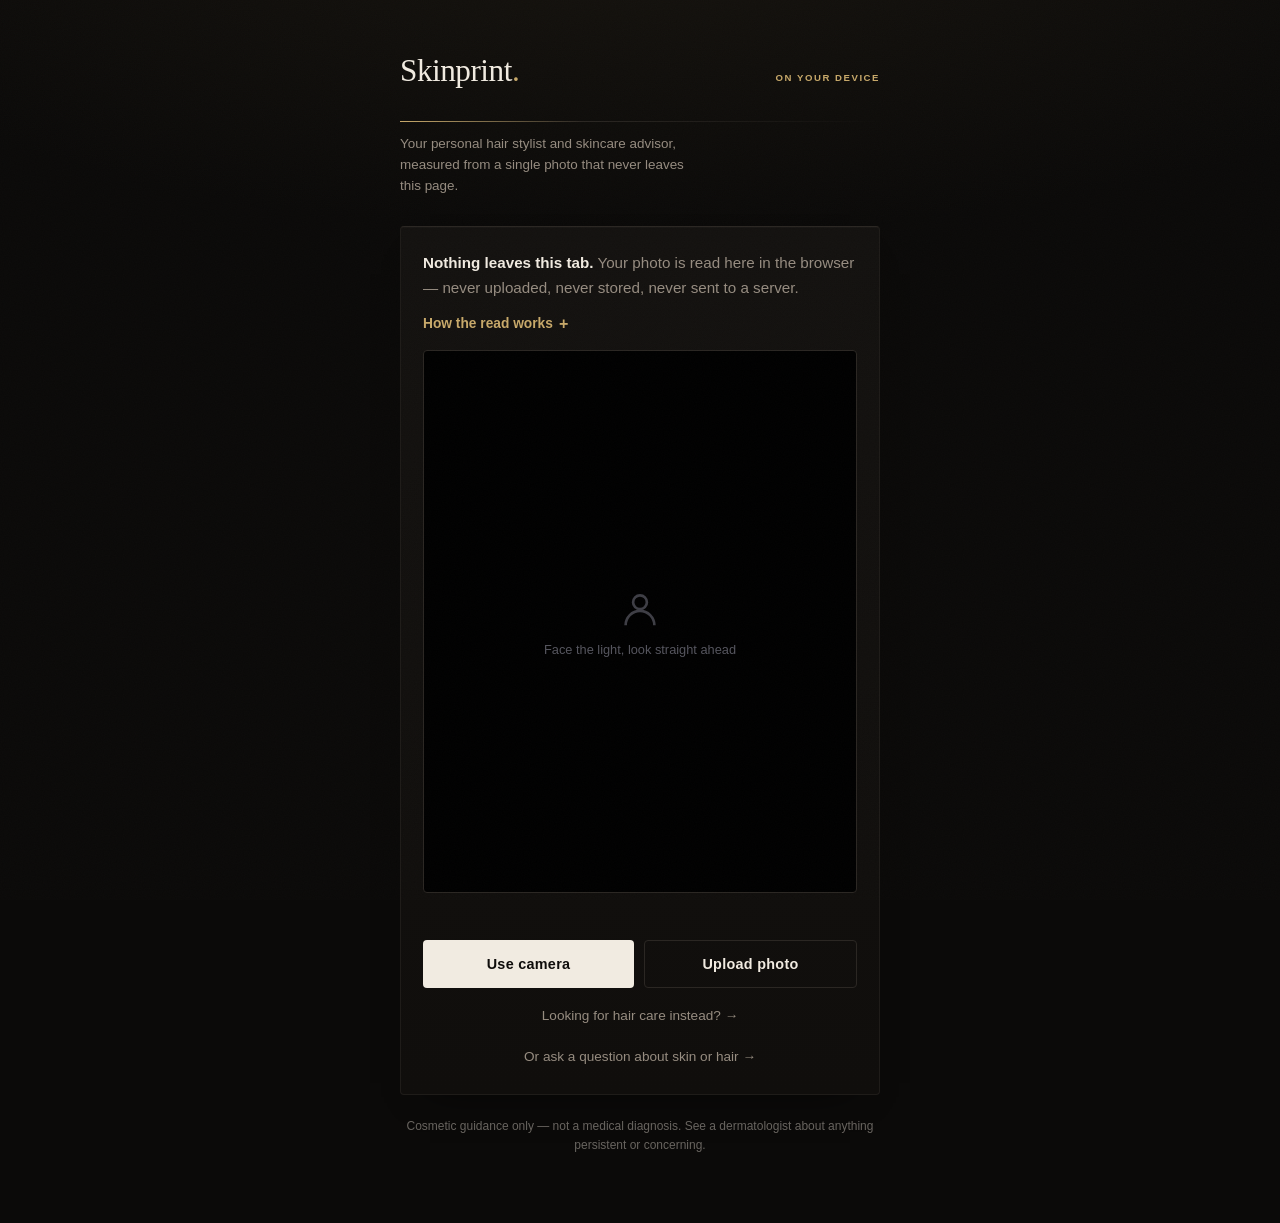
==== commit 5c7279b5: "Unify skin and hair into one comeback journey The two roles already existed — a skincare advisor and" ====
--- a/index.html
+++ b/index.html
@@ -106,6 +106,35 @@
     border:1.5px solid rgba(255,255,255,0.45); border-radius:50%/58%;
   }
 
+  /* The scan effect: a sweeping line plus corner brackets over the still photo
+     while the read runs, so waiting reads as "actively scanning" rather than a
+     spinner with no relationship to what is happening underneath it. */
+  .scanfx{ pointer-events:none; }
+  .scanfx-grid{
+    position:absolute; inset:0;
+    background-image:
+      linear-gradient(rgba(200,169,106,0.09) 1px, transparent 1px),
+      linear-gradient(90deg, rgba(200,169,106,0.09) 1px, transparent 1px);
+    background-size:8% 8%;
+    opacity:0; animation:scanfx-fade 0.4s ease forwards;
+  }
+  .scanfx-line{
+    position:absolute; left:0; right:0; height:22%;
+    background:linear-gradient(180deg, transparent, rgba(200,169,106,0.34) 46%, rgba(224,198,143,0.55) 50%, rgba(200,169,106,0.34) 54%, transparent);
+    animation:scanfx-sweep 2.2s cubic-bezier(.45,0,.55,1) infinite;
+    box-shadow:0 0 24px 6px rgba(200,169,106,0.16);
+  }
+  .scanfx-corner{
+    position:absolute; width:22px; height:22px; border:1.5px solid var(--accent-soft); opacity:0.85;
+    animation:scanfx-fade 0.4s ease forwards;
+  }
+  .scanfx-corner.tl{ top:6%; left:6%; border-right:none; border-bottom:none; }
+  .scanfx-corner.tr{ top:6%; right:6%; border-left:none; border-bottom:none; }
+  .scanfx-corner.bl{ bottom:6%; left:6%; border-right:none; border-top:none; }
+  .scanfx-corner.br{ bottom:6%; right:6%; border-left:none; border-top:none; }
+  @keyframes scanfx-sweep{ 0%{ top:-24%; } 100%{ top:102%; } }
+  @keyframes scanfx-fade{ from{ opacity:0; } to{ opacity:1; } }
+
   .pins{ pointer-events:none; }
   .pin{
     position:absolute; transform:translate(-50%,-50%) scale(0.4); opacity:0;
@@ -259,6 +288,21 @@
   .rem-card:last-of-type{ border-bottom:none; }
   .rem-name{ font-family:var(--serif); font-size:1.05rem; font-weight:400; }
   .rem-how{ font-size:0.85rem; color:var(--text-dim); margin-top:5px; line-height:1.6; }
+  .cause-list{ margin:0; padding:0; list-style:none; counter-reset:c; display:flex; flex-direction:column; gap:14px; }
+  .cause-list li{ counter-increment:c; position:relative; padding-left:30px; font-size:0.91rem; line-height:1.65; color:var(--text-dim); }
+  .cause-list li::before{
+    content:counter(c); position:absolute; left:0; top:0;
+    font-family:var(--serif); font-size:1rem; color:var(--accent); font-variant-numeric:tabular-nums;
+  }
+
+  .prod{ padding:16px 0; border-bottom:1px solid var(--line-soft); }
+  .prod:last-of-type{ border-bottom:none; }
+  .prod-top{ display:flex; justify-content:space-between; align-items:baseline; gap:12px; margin-bottom:5px; }
+  .prod-role{ font-size:0.6rem; font-weight:600; letter-spacing:0.16em; text-transform:uppercase; color:var(--accent); }
+  .prod-price{ font-family:var(--serif); font-size:0.9rem; color:var(--text-dim); font-variant-numeric:tabular-nums; white-space:nowrap; }
+  .prod-name{ font-family:var(--serif); font-size:1.08rem; line-height:1.35; }
+  .prod-why{ font-size:0.84rem; color:var(--text-dim); margin-top:5px; line-height:1.55; }
+
   .avoid-list{ margin:0; padding:0; list-style:none; display:flex; flex-direction:column; gap:13px; }
   .avoid-list li{ position:relative; padding-left:22px; font-size:0.89rem; line-height:1.6; color:var(--text-dim); }
   .avoid-list li::before{ content:'—'; position:absolute; left:0; top:0; color:#A85A4A; }
@@ -295,6 +339,8 @@
     font-family:var(--sans); cursor:pointer; transition:border-color .18s ease, color .18s ease;
   }
   .starter:hover{ border-color:var(--accent); color:var(--accent); }
+  .starter.on{ border-color:var(--accent); color:var(--accent); background:rgba(200,169,106,0.07); }
+  .chips{ display:flex; flex-wrap:wrap; gap:8px; }
 
   .fine{ font-size:0.82rem; color:var(--text-dim); line-height:1.55; margin:28px 0 20px; }
 
@@ -305,6 +351,8 @@
 
   @media (prefers-reduced-motion:reduce){
     .pin,.btn,.bar-fill{ transition:none !important; }
+    .scanfx-line{ animation:none; top:50%; }
+    .scanfx-grid,.scanfx-corner{ animation:none; opacity:1; }
   }
 </style>
 </head>
@@ -317,7 +365,7 @@
       <span class="badge">On your device</span>
     </div>
     <div class="masthead-rule"></div>
-    <p class="masthead-sub">A considered read of your skin and hair, measured from a single photo that never leaves this page.</p>
+    <p class="masthead-sub">Your personal hair stylist and skincare advisor, measured from a single photo that never leaves this page.</p>
   </header>
 
   <section class="card" id="captureCard">
@@ -339,6 +387,12 @@
       </div>
       <div class="guide" id="guide" hidden></div>
       <div class="pins" id="pins" hidden></div>
+      <div class="scanfx" id="scanFx" hidden>
+        <div class="scanfx-grid"></div>
+        <div class="scanfx-line"></div>
+        <i class="scanfx-corner tl"></i><i class="scanfx-corner tr"></i>
+        <i class="scanfx-corner bl"></i><i class="scanfx-corner br"></i>
+      </div>
     </div>
 
     <p class="status" id="statusLine" aria-live="polite"></p>
@@ -410,6 +464,10 @@
   // source in supabase/functions/skin-guide/): only the skin type and answers.
   // This is the Supabase *anon* key — it is designed to be public and is gated
   // by row-level security, unlike the service_role key, which must never ship.
+  // Groq retires model ids periodically. If the chat reports a model error,
+  // pick a current one from console.groq.com/docs/models and change this.
+  groqModel: 'llama-3.3-70b-versatile',
+
   supabase: {
     url: 'https://yhmlackdugtafthxschn.supabase.co',
     anonKey: 'eyJhbGciOiJIUzI1NiIsInR5cCI6IkpXVCJ9.eyJpc3MiOiJzdXBhYmFzZSIsInJlZiI6InlobWxhY2tkdWd0YWZ0aHhzY2huIiwicm9sZSI6ImFub24iLCJpYXQiOjE3ODY4ODc5MzMsImV4cCI6MjEwMjQ2MzkzM30.tyaU5CNaDxD95dkgsaBHOCCUH0YcuFbNvLKRF1UrEp4',
@@ -483,6 +541,68 @@
   return [minX * w, minY * h, maxX * w, maxY * h];
 }
 
+/* ---------- face shape, measured from the landmarks ---------- */
+
+// Canonical MediaPipe FaceMesh indices. A stylist cuts to the shape of a face,
+// so these are the four measurements that decide it: how long the face is, and
+// how wide it is at the forehead, the cheekbones and the jaw.
+const FM = {
+  top: 10, chin: 152,
+  cheekL: 234, cheekR: 454,
+  jawL: 172, jawR: 397,
+  browL: 54, browR: 284,
+  jawTipL: 149, jawTipR: 378
+};
+
+// Landmarks come back normalised per axis — x against the width, y against the
+// height. On a portrait photo those are different divisors, so measuring
+// distance on the raw values stretches every vertical measurement by the aspect
+// ratio and would report a 3:4 photo of a round face as a long one. Scaling
+// back into pixels first is what makes the ratios mean anything.
+const distPx = (a, b, w, h) => Math.hypot((a.x - b.x) * w, (a.y - b.y) * h);
+
+// Ratios, not pixels: dividing every width by the face length makes the result
+// independent of how close the camera was, which is the only way a single photo
+// can say anything about proportion at all.
+function readFaceShape(points, w, h){
+  if (!points || points.length < 468) return null;
+  if (!(w > 0) || !(h > 0)) return null;
+  const P = i => points[i];
+  const dist = (a, b) => distPx(a, b, w, h);
+
+  const length = dist(P(FM.top), P(FM.chin));
+  if (length < 1e-6) return null;
+  const cheek = dist(P(FM.cheekL), P(FM.cheekR));
+  const jaw = dist(P(FM.jawL), P(FM.jawR));
+  const brow = dist(P(FM.browL), P(FM.browR));
+  if (cheek < 1e-6) return null;
+
+  const lengthRatio = length / cheek;   // >1.5 reads as a long face
+  const jawRatio = jaw / cheek;         // near 1 reads as a square jaw
+  const browRatio = brow / cheek;       // >1 means the forehead is the widest part
+
+  // How sharply the jaw turns the corner: a square jaw keeps its width almost
+  // all the way to the chin, a tapered one narrows fast.
+  const jawTip = dist(P(FM.jawTipL), P(FM.jawTipR));
+  const taper = jaw > 1e-6 ? jawTip / jaw : 1;
+
+  const shape =
+      lengthRatio >= 1.55                          ? 'long'
+    : browRatio >= 1.02 && jawRatio <= 0.86        ? 'heart'
+    : jawRatio <= 0.80 && browRatio <= 0.95        ? 'diamond'
+    : jawRatio >= 0.90 && taper >= 0.62            ? 'square'
+    : lengthRatio <= 1.28                          ? 'round'
+    : 'oval';
+
+  return {
+    shape,
+    lengthRatio: Math.round(lengthRatio * 100) / 100,
+    jawRatio: Math.round(jawRatio * 100) / 100,
+    browRatio: Math.round(browRatio * 100) / 100,
+    taper: Math.round(taper * 100) / 100
+  };
+}
+
 function approximateFaceBox(w, h){
   return [0.16 * w, 0.05 * h, 0.84 * w, 0.95 * h];
 }
@@ -494,7 +614,14 @@
   try{
     const result = landmarker.detect(canvas);
     if (!result?.faceLandmarks?.length) return { box: null, noFace: true };
-    return { box: boxFromLandmarks(result.faceLandmarks[0], canvas.width, canvas.height), approximate: false };
+    const points = result.faceLandmarks[0];
+    return {
+      box: boxFromLandmarks(points, canvas.width, canvas.height),
+      // Face shape needs the landmarks themselves, not the box around them.
+      // The approximate fallback has none, so it simply has no shape to offer.
+      faceShape: readFaceShape(points, canvas.width, canvas.height),
+      approximate: false
+    };
   }catch(err){
     console.warn('Detection failed at runtime — using an approximate frame instead.', err);
     return { box: approximateFaceBox(canvas.width, canvas.height), approximate: true };
@@ -653,28 +780,102 @@
   if (!skin) return null;
 
   const lums = [];
-  let edgeSum = 0, edgePairs = 0, considered = 0;
+  let considered = 0;
+  let fineSum = 0, finePairs = 0;      // neighbouring pixels: strand-level detail
+  let coarseSum = 0, coarsePairs = 0;  // pixels a curl-width apart: wave-level shape
+  let rowsWithHair = 0, breakSum = 0;  // hair→background flips across a row
+  let spanPixels = 0, gapPixels = 0;   // background caught inside the hair mass
+  let massPixels = 0;                  // hair sitting in runs, not loose strands
 
   for (const rect of Object.values(rects)){
     let img;
     try{ img = ctx.getImageData(Math.round(rect.x), Math.round(rect.y), Math.round(rect.w), Math.round(rect.h)); }
     catch{ continue; }
     const { data, width, height } = img;
+    // A wave is a shape several strands wide, so the coarse comparison steps
+    // across roughly that distance instead of to the next pixel.
+    const coarseStep = Math.max(3, Math.round(width * 0.05));
+    const isHair = new Uint8Array(width);
+    const rowLum = new Float32Array(width);
+    const smooth = new Float32Array(width);
+    const smoothOk = new Uint8Array(width);
+    const inMass = new Uint8Array(width);
 
     for (let y = 0; y < height; y++){
-      let prevLum = null; // reset per row so differences never wrap between rows
+      inMass.fill(0);
       for (let x = 0; x < width; x++){
         const i = (y * width + x) * 4;
         const px = { r: data[i], g: data[i+1], b: data[i+2] };
         considered++;
-        if (colorDist(px, bg) < HAIR_PIXEL_MIN_DIST || colorDist(px, skin) < HAIR_PIXEL_MIN_DIST){
-          prevLum = null;
-          continue;
+        const hair = colorDist(px, bg) >= HAIR_PIXEL_MIN_DIST && colorDist(px, skin) >= HAIR_PIXEL_MIN_DIST;
+        isHair[x] = hair ? 1 : 0;
+        if (hair){ rowLum[x] = Math.max(px.r, px.g, px.b); lums.push(rowLum[x]); }
+        else rowLum[x] = 0;
+      }
+
+      // Texture is measured inside the hair, away from its outline. Strands
+      // standing off the edge are frizz, and letting them into the texture
+      // numbers makes frizzy straight hair read as wavy — the shape of the hair
+      // and the state of its surface have to be measured separately.
+      // A stray strand is one or two pixels wide in a row; the hair mass is a
+      // long unbroken run. Separating them by run length is the physical
+      // distinction, and it keeps flyaways out of the texture numbers without
+      // any arbitrary trimming.
+      const minRun = Math.max(4, coarseStep);
+      let runStart = -1, lo = 0, hi = -1;
+      for (let x = 0; x <= width; x++){
+        const hair = x < width && isHair[x];
+        if (hair && runStart < 0) runStart = x;
+        if (!hair && runStart >= 0){
+          if (x - runStart >= minRun){
+            for (let k = runStart; k < x; k++) inMass[k] = 1;
+            if (hi < 0) lo = runStart;
+            hi = x - 1;
+          }
+          runStart = -1;
         }
-        const lum = Math.max(px.r, px.g, px.b);
-        lums.push(lum);
-        if (prevLum !== null){ edgeSum += Math.abs(lum - prevLum); edgePairs++; }
-        prevLum = lum;
+      }
+
+      for (let x = 0; x < width; x++) if (inMass[x]) massPixels++;
+
+      for (let x = Math.max(1, lo); x <= hi; x++){
+        if (inMass[x] && inMass[x-1]){ fineSum += Math.abs(rowLum[x] - rowLum[x-1]); finePairs++; }
+      }
+      // Shape is low-frequency by definition, so the row is smoothed over a
+      // curl-width window before the coarse comparison. Without that, a single
+      // stray strand contributes as much as a whole wave, and frizzy straight
+      // hair reads as curly.
+      if (hi > lo){
+        for (let x = lo; x <= hi; x++){
+          let sum = 0, n = 0;
+          for (let k = Math.max(lo, x - coarseStep); k <= Math.min(hi, x + coarseStep); k++){
+            if (inMass[k]){ sum += rowLum[k]; n++; }
+          }
+          smooth[x] = n ? sum / n : 0;
+          smoothOk[x] = n ? 1 : 0;
+        }
+        for (let x = lo + coarseStep; x <= hi; x++){
+          if (smoothOk[x] && smoothOk[x-coarseStep]){
+            coarseSum += Math.abs(smooth[x] - smooth[x-coarseStep]); coarsePairs++;
+          }
+        }
+      }
+
+      // A smooth head of hair crosses the background boundary twice per row.
+      // Every extra crossing is a strand standing away from the mass — which is
+      // what frizz physically is, and it is invisible to a brightness average.
+      let first = -1, last = -1, breaks = 0, bgSeen = 0;
+      for (let x = 0; x < width; x++){
+        if (isHair[x]){ if (first < 0) first = x; last = x; }
+        else bgSeen++;
+        if (x > 0 && isHair[x] !== isHair[x-1]) breaks++;
+      }
+      if (first >= 0 && last > first){
+        // Only rows that actually contain an edge say anything about strands
+        // standing away from the mass. A row buried inside the hair has no
+        // boundary to cross, and averaging those in washes the signal out.
+        if (bgSeen){ rowsWithHair++; breakSum += breaks; }
+        for (let x = first; x <= last; x++){ spanPixels++; if (!isHair[x]) gapPixels++; }
       }
     }
   }
@@ -695,41 +896,110 @@
   let hits = 0;
   for (const l of lums) if (l > glossCut) hits++;
 
+  const breaksPerRow = rowsWithHair ? breakSum / rowsWithHair : 2;
+
   return {
     shine: hits / lums.length,
     texture: stdev(lums, avg) / avg,
-    edge: edgePairs ? (edgeSum / edgePairs) / avg : 0,
+    edge: finePairs ? (fineSum / finePairs) / avg : 0,
+    wave: coarsePairs ? (coarseSum / coarsePairs) / avg : 0,
+    flyaway: clamp((breaksPerRow - 2) / 12, 0, 1),
+    porosity: spanPixels ? gapPixels / spanPixels : 0,
+    mass: lums.length ? massPixels / lums.length : 0,
+    depth: avg / 255,
     coverage: lums.length / considered
   };
 }
 
-const HAIR_EDGE_CURLY = 0.055;   // above this, lots of high-frequency detail
-const HAIR_EDGE_WAVY  = 0.030;
+// Thresholds for the photo-only hair read, set from the synthetic calibration
+// in the notes below rather than guessed. `wave` is the shape metric — row
+// luminance smoothed over a curl-width window, so it rises with how tightly the
+// hair bends and ignores single strands. It was the only measure that ordered
+// cleanly with curl tightness; strand-level detail (`edge`) did not, so it is
+// used for surface roughness and never for hair type.
+const HAIR_WAVE_WAVY  = 0.036;
+const HAIR_WAVE_CURLY = 0.073;
+const HAIR_WAVE_COILY = 0.140;
+const HAIR_EDGE_ROUGH = 0.070;
 const HAIR_SHINE_DULL = 0.02;
-
-// Deliberately a *suggestion*, not a verdict. A photo can show gloss and
-// flyaways; it cannot reliably tell a wave from a curl, and it can never tell
-// how a scalp feels. The questionnaire pre-selects these and the user corrects.
+const HAIR_SHINE_GOOD = 0.06;
+const HAIR_FLYAWAY_HIGH = 0.35;
+const HAIR_MASS_THIN = 0.55;
+
+// Everything here is a read of one photo in one light, so it is stated as a
+// reading and not a verdict, and the user can override it in one tap.
+function hairFromPhoto(m){
+  if (!m) return null;
+
+  const hairType = m.wave >= HAIR_WAVE_COILY ? 'coily'
+                 : m.wave >= HAIR_WAVE_CURLY ? 'curly'
+                 : m.wave >= HAIR_WAVE_WAVY  ? 'wavy'
+                 : 'straight';
+
+  // Only the three concerns a camera can actually see. Hair fall and scalp
+  // trouble are deliberately absent: a photo of the outside of your hair cannot
+  // show either, and guessing at them would be inventing a finding.
+  const concern = m.flyaway >= HAIR_FLYAWAY_HIGH ? 'frizz'
+                : m.shine <= HAIR_SHINE_DULL     ? 'dull'
+                : m.edge >= HAIR_EDGE_ROUGH      ? 'dry'
+                : 'dull';
+
+  // Two things make the type read shaky, and both are worth admitting to.
+  // Heavy frizz blurs the shape it is measured from, and hair too wispy to form
+  // a solid mass leaves almost nothing to measure the shape on at all.
+  // Distance to the edges of the band it actually landed in — a coily reading
+  // is not made shaky by sitting far from the straight/wavy line.
+  const edges = { straight:[HAIR_WAVE_WAVY], wavy:[HAIR_WAVE_WAVY, HAIR_WAVE_CURLY],
+                  curly:[HAIR_WAVE_CURLY, HAIR_WAVE_COILY], coily:[HAIR_WAVE_COILY] }[hairType];
+  const distance = Math.min(...edges.map(t => Math.abs(m.wave - t) / t));
+  const confidence = (m.flyaway >= HAIR_FLYAWAY_HIGH || m.mass < HAIR_MASS_THIN || distance < 0.25)
+    ? 'borderline' : 'clear';
+
+  return { hairType, concern, confidence };
+}
+
+// Kept for the no-photo route, which still asks: it pre-selects what the photo
+// saw so those questions start from the picture rather than from nothing.
 function suggestHairAnswers(m){
-  if (!m) return {};
-  const hairType = m.edge > HAIR_EDGE_CURLY ? 'curly'
-                 : m.edge > HAIR_EDGE_WAVY  ? 'wavy'
-                 : 'straight';
-  const concern = m.edge > HAIR_EDGE_CURLY ? 'frizz'
-                : m.shine < HAIR_SHINE_DULL ? 'dull'
-                : 'dry';
-  return { hairType, concern };
-}
+  const read = hairFromPhoto(m);
+  return read ? { hairType: read.hairType, concern: read.concern } : {};
+}
+
+const HAIR_TYPE_WORD = { straight:'straight', wavy:'wavy', curly:'curly', coily:'coily or tightly curled' };
+// The first three are what a photo can read; the last two only ever arrive as a
+// correction from the person, and are worded here so that sentence still reads.
+const HAIR_CONCERN_WORD = {
+  frizz:'frizz and flyaways', dull:'dullness', dry:'dryness and rough ends',
+  fall:'hair coming out more than usual', scalp:'scalp discomfort or flaking'
+};
 
 function hairReadout(m){
   if (!m) return null;
-  const gloss = m.shine > 0.06 ? 'Catching plenty of light — looks glossy.'
-              : m.shine < HAIR_SHINE_DULL ? 'Reading fairly flat, not much shine coming back.'
+  const read = hairFromPhoto(m);
+
+  const gloss = m.shine > HAIR_SHINE_GOOD ? 'Catching plenty of light — the surface is lying flat.'
+              : m.shine < HAIR_SHINE_DULL ? 'Reading flat: very little light is coming back off it.'
               : 'A moderate amount of shine.';
-  const surface = m.edge > HAIR_EDGE_CURLY ? 'Lots of texture and stray strands at the edges.'
-                : m.edge > HAIR_EDGE_WAVY ? 'Some movement and texture in the surface.'
-                : 'The surface reads smooth and even.';
-  return { gloss, surface, shinePct: Math.round(m.shine * 100), texturePct: Math.round(m.edge * 1000) };
+
+  const surface = read.hairType === 'coily' ? 'Tight, dense texture right down to the strand.'
+                : read.hairType === 'curly' ? 'Strong curl pattern with a lot of strand-level detail.'
+                : read.hairType === 'wavy'  ? 'A definite bend through the length — waves rather than curls.'
+                : 'Falling straight, with a smooth even surface.';
+
+  const flyaway = m.flyaway >= HAIR_FLYAWAY_HIGH ? 'Plenty of strands standing away from the mass — that is what frizz looks like to a camera.'
+                : m.flyaway >= 0.15 ? 'A few strands lifting away from the rest.'
+                : 'The outline reads clean, without much lift.';
+
+  return {
+    ...read,
+    gloss, surface, flyaway,
+    typeWord: HAIR_TYPE_WORD[read.hairType],
+    concernWord: HAIR_CONCERN_WORD[read.concern],
+    shinePct: Math.round(m.shine * 100),
+    flyawayPct: Math.round(m.flyaway * 100),
+    wavePct: Math.round(m.wave * 1000),
+    texturePct: Math.round(m.edge * 1000)
+  };
 }
 
 /* ---------- classification (pure function — testable without a canvas) ---------- */
@@ -933,11 +1203,12 @@
 
 const GUIDE_QUESTIONS = [
   { key: 'concern', text: 'What bothers you most right now?', options: [
+    { value: 'pimples', label: 'Pimples and breakouts' },
+    { value: 'pores', label: 'Large pores or pitted marks on the cheeks' },
+    { value: 'redness', label: 'Redness or stinging' },
+    { value: 'marks', label: 'Dark marks left behind after spots' },
     { value: 'oil', label: 'Oil and shine through the day' },
-    { value: 'dry', label: 'Dryness, tightness or flaking' },
-    { value: 'bumps', label: 'Bumps and breakouts' },
-    { value: 'dull', label: 'Dullness or uneven tone' },
-    { value: 'red', label: 'Redness, stinging or sensitivity' }
+    { value: 'dry', label: 'Dryness, tightness or flaking' }
   ]},
   { key: 'environment', text: 'Where do you spend most of your day?', options: [
     { value: 'outdoors', label: 'Outdoors or in traffic' },
@@ -997,37 +1268,282 @@
 /* ---------- natural care guide: on-device plan (no network) ---------- */
 
 const PLAN_SUMMARY = {
-  oil: 'Your focus is calming oil without stripping your skin — over-washing is what usually makes shine worse. Gentle, consistent, and less is the goal.',
-  dry: 'Your focus is holding on to moisture: cooler water, sealing damp skin, and cutting anything that strips. Small changes show up fast here.',
-  bumps: 'Your focus is reducing what irritates your skin day to day — what touches your face, and how often you touch it yourself.',
-  dull: 'Your focus is sun protection and rest. Nothing you apply moves dullness as much as those two do over a few weeks.',
-  red: 'Your focus is doing less. Sensitive skin usually settles when the routine gets shorter and everything gets gentler, not stronger.'
+  pimples: 'The aim is to slow down what blocks pores in the first place, and to stop irritating what is already there. Consistency beats intensity — most things take six to eight weeks.',
+  pores: 'Pore size itself is mostly genetic and cannot be shrunk. What you can change is how visible they are, by keeping them clear and keeping the skin around them firm.',
+  redness: 'The aim is to do less. Redness usually settles when the routine gets shorter and gentler rather than stronger.',
+  marks: 'Marks left after spots fade on their own, but slowly. Sun is what keeps them dark, so daily sunscreen does more here than anything else you can buy.',
+  oil: 'The aim is to calm oil without stripping — over-washing makes shine worse, because stripped skin compensates by making more.',
+  dry: 'The aim is holding on to water: cooler washes, sealing damp skin, and cutting whatever is stripping it. This one improves fastest of all.'
 };
 
-const PLAN_DAILY = {
+/* What actually causes it — the part people are rarely told. Mechanisms in
+   plain language, never a diagnosis and never a condition name. */
+const SKIN_CAUSES = {
+  pimples: {
+    why: [
+      'A pore blocks when dead skin cells that should shed stick together and plug the opening.',
+      'Oil keeps being produced behind that plug, so it builds up with nowhere to go.',
+      'Bacteria that live on everyone\'s skin feed on that trapped oil and multiply inside the blocked pore.',
+      'Your immune system reacts to them — that reaction is the redness, the swelling and the soreness. The white tip is white blood cells, not dirt.'
+    ],
+    worse: [
+      'Hormonal shifts — puberty, periods, stress — increase oil production directly. This is why spots cluster on the jaw and chin for many people.',
+      'Friction and pressure: helmet straps, phone screens, masks, resting your chin on your hand.',
+      'Heavy or oily products sitting on the skin, including thick hair oils that migrate onto the forehead.',
+      'Picking. It pushes the contents deeper, widens the inflammation, and turns a spot that would have healed cleanly into a mark that lasts months.'
+    ],
+    myths: [
+      'Not caused by being unclean. Washing more often makes it worse, not better.',
+      'Chocolate and oily food are not established causes, though a very high-sugar diet may play a role for some people.'
+    ],
+    diet: {
+      avoid: [
+        'High-glycemic foods eaten often — white bread, white rice, sugary drinks, pastries. These spike blood sugar fast, and the insulin response that follows is linked to more oil production for some people. Not everyone reacts the same way, and it is a "may help to cut back" rather than a rule.',
+        'A lot of milk, specifically — several studies link daily milk (more than the occasional coffee splash) to more breakouts in some people, skimmed milk included. Cheese and yoghurt show a weaker link.',
+        'Whey protein powder taken daily, for the same hormonal reason as milk. Worth a two-month break if you are on it and breaking out along your jaw.'
+      ],
+      help: [
+        'Nothing you eat clears skin on its own — this is about lowering an occasional contributor, not fixing the cause. The real fixes are the routine and the products above.',
+        'If you want to test it, drop one thing for six to eight weeks and watch — not everything at once, or you will not know what changed.',
+        'Whole grains, vegetables and unsweetened food in general keep blood sugar steadier through the day, which is the same mechanism as avoiding the spikes.'
+      ],
+      note: 'The evidence here is real but modest, and it varies a lot person to person. Nobody\'s skin cleared from diet alone while ignoring the routine — treat this as a possible extra 10%, not the main event.'
+    },
+  },
+  pores: {
+    why: [
+      'A pore is the opening of a hair follicle with an oil gland attached. Everyone has roughly the same number — they cannot be opened, closed, or shrunk.',
+      'They look bigger when filled: oil and dead skin pack the opening and stretch it, and the top oxidises dark, which reads as a dot.',
+      'Skin that produces more oil has naturally wider openings, and that is largely inherited.',
+      'They also look larger with age as collagen around each opening weakens and the pore loses its support, so the walls slacken.',
+      'Sun damage accelerates exactly that collagen loss, which is why pores often look worse on sun-exposed cheeks and nose.'
+    ],
+    worse: [
+      'Squeezing. It stretches the opening permanently and can rupture the pore wall under the skin.',
+      'Pore strips pull out the plug but leave the stretched opening, so it refills within days.',
+      'Skipping sunscreen — this is the single biggest long-term factor you control.'
+    ],
+    myths: [
+      'Hot water and steam do not open pores; cold water does not close them. Pores have no muscles.',
+      'If the marks are pitted — small dents or depressions rather than dots you can see into — that is textural scarring in the skin\'s structure. No cream, cleanser or home remedy resurfaces that. Only in-clinic treatment does, and a dermatologist is the honest answer.'
+    ],
+    diet: {
+      avoid: [
+        'Nothing here has a meaningful diet link. Pore size is structural and genetic, and no food changes that.',
+        'The one indirect link is the same as pimples: a very high-sugar diet can increase oil and congestion, which fills pores and makes them more visible.'
+      ],
+      help: [
+        'Sunscreen is doing more for pore appearance than any food ever will, because UV breaks down the collagen that keeps pore walls firm.',
+        'General good hydration and a varied diet support skin the way they support everything else in the body — real, but not specific to pores.'
+      ],
+      note: 'Be wary of anything claiming a food or supplement shrinks pores. There is no credible mechanism for that, by mouth or otherwise.'
+    },
+  },
+  redness: {
+    why: [
+      'A weakened skin barrier lets water escape and irritants in, so the skin stays reactive.',
+      'Blood vessels close to the surface dilate in response to heat, friction or irritation — that flush is the visible result.',
+      'Over-exfoliating, layering too many actives, or fragrance in products are the most common everyday triggers.',
+      'Skin that has been stripped keeps reacting to things it used to tolerate, which is why redness often follows a period of using more products, not fewer.'
+    ],
+    worse: [
+      'Hot showers and hot water on the face.',
+      'Scrubs, brushes, and washing with anything rough.',
+      'Stacking actives — acids, retinol and vitamin C in the same routine.',
+      'Fragrance, including in "natural" and essential-oil products.'
+    ],
+    myths: [
+      'Stinging does not mean a product is working. It means the barrier is irritated.',
+      'Redness that comes with visible bumps, burning, or that never settles is worth a dermatologist\'s eye rather than another product.'
+    ],
+    diet: {
+      avoid: [
+        'Very spicy food, alcohol and hot drinks can trigger a visible flush in people prone to it, the same way a hot shower does — it is a temporary vessel response, not an allergy.',
+        'Keeping a simple diary of what you ate before a flush is more useful than avoiding whole food groups on a guess.'
+      ],
+      help: [
+        'Nothing you eat calms a reactive barrier the way a shorter, gentler routine does. Diet is a minor lever here, not the main one.',
+        'Staying hydrated and getting enough sleep help skin recover generally, though neither is specific to redness.'
+      ],
+      note: 'If redness flares hard after food specifically — not just looking pink, but swelling, hives or breathing symptoms — that is worth medical attention as a possible allergy, separate from ordinary skin redness.'
+    },
+  },
+  marks: {
+    why: [
+      'When a spot heals, the inflammation leaves behind extra pigment where it was. That is the flat brown or grey mark.',
+      'Flat pink or red marks are not pigment at all — they are widened blood vessels left over from the healing, and they fade on their own.',
+      'Sun exposure re-darkens the pigment continuously, which is why marks stall for months in people who skip sunscreen.',
+      'Deeper skin tones make more pigment in response to inflammation, so marks are typically darker and last longer.'
+    ],
+    worse: [
+      'Sun without protection — the single biggest factor by a wide margin.',
+      'Picking a spot, which deepens the inflammation and therefore the mark.',
+      'Harsh scrubs and lightening products that irritate, since fresh irritation makes fresh pigment.'
+    ],
+    myths: [
+      'Lemon juice does not fade marks. It irritates skin and reacts with sunlight to make dark patches worse.',
+      'Flat marks fade with time and sun protection. Pitted or raised scars do not — those need a dermatologist.'
+    ],
+    diet: {
+      avoid: [
+        'No food is established to make marks darker or slower to fade. This one is almost entirely about sun exposure and time, not diet.'
+      ],
+      help: [
+        'Vitamin C in food (citrus, amla, bell peppers) supports the skin\'s own repair processes generally, though eating it does far less than applying sunscreen daily and consistently.',
+        'A generally balanced diet supports skin turnover, which is what fades a mark — but this is a small, slow effect next to sun protection.'
+      ],
+      note: 'If a claim promises diet or a supplement will fade marks fast, be skeptical — sunscreen and months of patience are what actually does the work.'
+    },
+  },
   oil: {
-    Morning: ['Rinse with lukewarm water and a gentle cleanser — hot water pushes oil production up', 'Light moisturiser even though you feel oily; skipping it backfires', 'Sunscreen as the last step'],
-    Evening: ['Cleanse properly to clear the day off your skin', 'Blot with tissue rather than washing again if you feel shiny', 'Light moisturiser before bed']
+    why: [
+      'Oil glands are controlled largely by hormones and genetics, so baseline output is not something a face wash changes.',
+      'Stripping the skin with harsh cleansers removes surface oil but triggers the glands to replace it, often overshooting.',
+      'Humidity and heat raise oil output, which is why shine is worse in Indian summers and monsoon.',
+      'Skin can be oily and dehydrated at the same time — dehydrated skin sometimes produces more oil to compensate, which is why moisturiser helps rather than hurts.'
+    ],
+    worse: [
+      'Washing more than twice a day.',
+      'Foaming cleansers with sulphates that leave skin squeaky.',
+      'Skipping moisturiser, which drives the compensation cycle.',
+      'Alcohol-heavy toners that dry the surface and rebound.'
+    ],
+    myths: [
+      'Oily skin still needs moisturiser. Skipping it is one of the most common reasons oil gets worse.',
+      'Blotting shine is fine; re-washing to remove it is not.'
+    ],
+    diet: {
+      avoid: [
+        'The same high-glycemic pattern as pimples — frequent sugary and refined-carb food is linked to higher oil output for some people through the insulin response.',
+        'Very high dairy intake shows the same weak-to-moderate link mentioned for breakouts, since oil and breakouts share the same hormonal driver.'
+      ],
+      help: [
+        'Steadier meals with protein, fibre and whole grains keep blood sugar more level through the day, which is the mechanism, not a specific "good food".',
+        'This is a minor lever next to genetics and hormones, which set most of your baseline oil production.'
+      ],
+      note: 'Oily skin is mostly inherited. Diet can nudge it slightly; it will not change your skin type.'
+    },
   },
   dry: {
-    Morning: ['Rinse with lukewarm water only — no hot showers on your face', 'Moisturise while your skin is still damp so it seals water in', 'Sunscreen over the top'],
-    Evening: ['Gentle cleanse, no scrubbing', 'Moisturise on damp skin again', 'A bowl of water near the bed helps if you sleep with AC on']
+    why: [
+      'The barrier is a layer of lipids holding skin cells together. When lipids are depleted, water escapes and skin feels tight.',
+      'Hot water, harsh surfactants and low humidity all strip those lipids faster than skin rebuilds them.',
+      'Air conditioning pulls moisture from the air and from your skin continuously.',
+      'Flaking is the visible result — cells shedding in clumps because there is not enough water between them.'
+    ],
+    worse: [
+      'Hot showers, especially on the face.',
+      'Soap bars and strong foaming washes.',
+      'Alcohol-based toners and over-exfoliating.',
+      'Applying moisturiser to bone-dry skin instead of damp skin, so there is little water to seal in.'
+    ],
+    myths: [
+      'Drinking more water helps overall health but does not by itself fix a stripped barrier — what you put on the skin matters more here.',
+      'Oils alone do not hydrate. They seal; you need water underneath them.'
+    ],
+    diet: {
+      avoid: [
+        'Nothing specific to avoid — dryness here is almost always about the barrier and the environment, not food.',
+        'Excess alcohol and caffeine are mildly dehydrating in general, though the effect on skin specifically is small next to what you put on your skin.'
+      ],
+      help: [
+        'Foods with omega-3 fats (fish, walnuts, flaxseed) support the skin barrier over the long term, as part of overall nutrition rather than a fast fix.',
+        'Drinking water supports your whole body, but a dehydrated body and a dry, flaky skin barrier are not the same problem — the second needs a moisturiser, not a glass of water.'
+      ],
+      note: 'If you are already eating reasonably and still flaking, the fix is almost certainly what you are washing and moisturising with, not your diet.'
+    },
+  }
+};
+
+const PLAN_DAILY = {
+  pimples: {
+    Morning: ['Gentle cleanser, lukewarm water, no scrubbing', 'Oil-free moisturiser — skipping it makes treatments sting and skin overcompensate', 'Sunscreen; it is what stops marks setting in'],
+    Evening: ['Cleanse properly, especially after sweating', 'Salicylic acid on the areas that break out, not the whole face', 'Moisturiser on top. Hands off overnight']
   },
-  bumps: {
-    Morning: ['Gentle cleanse — resist scrubbing, it spreads irritation', 'Light moisturiser', 'Sunscreen daily; marks fade slower without it'],
-    Evening: ['Cleanse after sweating rather than letting it sit', 'Hands off — no squeezing, that is what leaves marks', 'Fresh pillowcase twice a week']
+  pores: {
+    Morning: ['Gentle cleanse, lukewarm water', 'Light moisturiser', 'Sunscreen daily — the collagen it protects is what holds pore walls firm'],
+    Evening: ['Cleanse thoroughly to clear the day out of the openings', 'Salicylic acid two or three nights a week — it dissolves the plug inside the pore', 'Moisturiser. Never squeeze; that stretches the opening for good']
   },
-  dull: {
-    Morning: ['Gentle cleanse with lukewarm water', 'Moisturise while damp', 'Sunscreen every single day — this is the biggest lever you have'],
-    Evening: ['Cleanse the day off properly', 'Moisturise', 'Protect your sleep; skin does its repair work overnight']
+  redness: {
+    Morning: ['Lukewarm water, fragrance-free cleanser, no scrubbing', 'One simple barrier moisturiser', 'Mineral sunscreen if regular ones sting'],
+    Evening: ['Rinse only, on days your skin feels raw', 'Moisturiser', 'Nothing active until it has been calm for two weeks']
   },
-  red: {
-    Morning: ['Lukewarm water, fragrance-free cleanser, no scrubbing', 'One simple soothing moisturiser', 'Mineral sunscreen if regular ones sting'],
-    Evening: ['Rinse gently — skip cleanser entirely on days your skin feels raw', 'Moisturise', 'Keep the routine short; every extra product is another thing to react to']
+  marks: {
+    Morning: ['Gentle cleanse', 'Vitamin C or niacinamide serum', 'Sunscreen, reapplied if you are out — without this the rest does almost nothing'],
+    Evening: ['Cleanse', 'Niacinamide, or alpha arbutin if the marks are stubborn', 'Moisturiser']
+  },
+  oil: {
+    Morning: ['Gel cleanser, lukewarm water', 'Light gel moisturiser — yes, even oily skin', 'Mattifying sunscreen as the last step'],
+    Evening: ['Double-cleanse if you wore sunscreen or makeup', 'Niacinamide to bring oil down over weeks', 'Light moisturiser. Blot during the day rather than re-washing']
+  },
+  dry: {
+    Morning: ['Cream cleanser or just water, lukewarm', 'Moisturise while skin is still damp so there is water to seal', 'Sunscreen over the top'],
+    Evening: ['Gentle cleanse, no foaming wash', 'Hyaluronic acid on damp skin, then a richer cream to seal it', 'A bowl of water near the bed if you sleep with AC on']
   }
 };
 
+/* Specific, buyable, over-the-counter, widely stocked in India. Prices are
+   rough retail and move around — they are here for budgeting, not accuracy. */
+const SKIN_PRODUCTS = {
+  pimples: [
+    { role: 'Cleanser', name: 'Minimalist Salicylic Acid 2% Face Wash', why: 'Salicylic acid gets into the pore lining instead of just cleaning the surface.', price: '~₹300' },
+    { role: 'Treatment', name: 'The Derma Co 2% Salicylic Acid Serum', why: 'Apply only where you break out, starting 3 nights a week.', price: '~₹500' },
+    { role: 'Moisturiser', name: 'Minimalist Sepicalm 3% Moisturizer', why: 'Oil-free, and calms the redness around active spots.', price: '~₹350' },
+    { role: 'Sunscreen', name: 'Re\'equil Ultra Matte Dry Touch SPF 50', why: 'Does not feel greasy over acne-prone skin, and stops marks darkening.', price: '~₹700' }
+  ],
+  pores: [
+    { role: 'Cleanser', name: 'Cetaphil Oily Skin Cleanser', why: 'Cleans thoroughly without stripping, which is what triggers more oil.', price: '~₹400' },
+    { role: 'Treatment', name: 'Minimalist Salicylic Acid 2%', why: 'Clears the plug that stretches the opening. Two or three nights a week.', price: '~₹400' },
+    { role: 'Treatment', name: 'Minimalist Niacinamide 10%', why: 'Reduces oil output over weeks, so pores refill more slowly.', price: '~₹400' },
+    { role: 'Sunscreen', name: 'Minimalist SPF 50 Sunscreen', why: 'Protects the collagen holding the pore walls firm — the real long game.', price: '~₹400' }
+  ],
+  redness: [
+    { role: 'Cleanser', name: 'Cetaphil Gentle Skin Cleanser', why: 'Fragrance-free and about as mild as cleansers get.', price: '~₹400' },
+    { role: 'Treatment', name: 'Dot & Key Cica Calming Serum', why: 'Centella settles visible redness without irritating.', price: '~₹500' },
+    { role: 'Moisturiser', name: 'Sebamed Moisturizing Face Cream', why: 'Rebuilds the barrier; pH-balanced and fragrance-free.', price: '~₹600' },
+    { role: 'Sunscreen', name: 'La Shield Mineral SPF 40', why: 'Mineral filters, so it usually does not sting reactive skin.', price: '~₹700' }
+  ],
+  marks: [
+    { role: 'Cleanser', name: 'Simple Refreshing Facial Wash', why: 'Mild — irritation makes fresh pigment, so gentleness matters here.', price: '~₹350' },
+    { role: 'Treatment', name: 'Minimalist Alpha Arbutin 2%', why: 'Targets the pigment specifically; give it 8-12 weeks.', price: '~₹500' },
+    { role: 'Treatment', name: 'Minimalist Vitamin C 10%', why: 'Morning use; brightens and adds some antioxidant protection.', price: '~₹600' },
+    { role: 'Sunscreen', name: 'Dot & Key Vitamin C+E Sunscreen SPF 50', why: 'Non-negotiable for marks. Without it nothing above works.', price: '~₹500' }
+  ],
+  oil: [
+    { role: 'Cleanser', name: 'Cetaphil Oily Skin Cleanser', why: 'Cleans without the squeaky feeling that triggers rebound oil.', price: '~₹400' },
+    { role: 'Treatment', name: 'Minimalist Niacinamide 10%', why: 'The best-evidenced OTC option for bringing oil down. Nightly.', price: '~₹400' },
+    { role: 'Moisturiser', name: 'Neutrogena Hydro Boost Water Gel', why: 'Weightless, and stops the dehydration-rebound cycle.', price: '~₹800' },
+    { role: 'Sunscreen', name: 'Aqualogica Matte+ Sunscreen SPF 50', why: 'Matte finish that holds up in humidity.', price: '~₹450' }
+  ],
+  dry: [
+    { role: 'Cleanser', name: 'Cetaphil Gentle Skin Cleanser', why: 'Non-foaming, so it does not strip the lipids you are trying to keep.', price: '~₹400' },
+    { role: 'Serum', name: 'Minimalist Hyaluronic Acid 2%', why: 'On damp skin only — it pulls in water, then needs sealing.', price: '~₹450' },
+    { role: 'Moisturiser', name: 'Cetaphil Moisturising Cream', why: 'Rich and boring in the best way. Seals everything in.', price: '~₹500' },
+    { role: 'Sunscreen', name: 'Minimalist SPF 50 Sunscreen', why: 'Hydrating base rather than a drying alcohol one.', price: '~₹400' }
+  ]
+};
+
 const PLAN_REMEDIES = {
+  pimples: [
+    { name: 'Cool green tea compress', how: 'Brewed, cooled, pressed on with cotton for five minutes. Settles the redness around an active spot.' },
+    { name: 'Raw honey, spot-applied', how: 'A dab on a spot for 10 minutes. Mildly antibacterial and does not sting.' },
+    { name: 'Fresh pillowcase twice a week', how: 'Free, and it removes a real source of oil and bacteria against your face for eight hours a night.' }
+  ],
+  pores: [
+    { name: 'Multani mitti, once a week', how: 'Thin paste with water, 10 minutes, rinse before it cracks. Draws out the plug; more often is drying.' },
+    { name: 'Cool final rinse', how: 'Does not close pores — nothing does — but it reduces the flush that makes them stand out.' },
+    { name: 'Aloe vera gel', how: 'Light hydration without adding oil. Patch test on your inner arm for 24 hours first.' }
+  ],
+  redness: [
+    { name: 'Colloidal oatmeal', how: 'Blend plain oats fine, mix with water, 10 minutes, rinse gently. Genuinely calming.' },
+    { name: 'Cooled chamomile compress', how: 'Cotton soaked in cooled tea, five minutes. Nothing acidic on reactive skin.' },
+    { name: 'Fewer products', how: 'The most effective thing on this list. Strip back to cleanser, moisturiser, sunscreen for two weeks.' }
+  ],
+  marks: [
+    { name: 'Sunscreen, reapplied', how: 'The only home step that reliably speeds fading. Everything else is secondary to this.' },
+    { name: 'Plain curd, weekly', how: 'Mild lactic acid, 10 minutes, rinse well. Gentle surface renewal.' },
+    { name: 'Patience', how: 'Flat marks take three to six months even with everything right. That is normal, not failure.' }
+  ],
   oil: [
     { name: 'Multani mitti (fuller\'s earth)', how: 'Mix with plain water into a thin paste, leave 10 minutes, rinse before it fully dries. Once a week is plenty — more is drying.' },
     { name: 'Cooled green tea', how: 'Brew, cool completely, and press over your face on cotton for a few minutes. Soothing and free.' },
@@ -1095,8 +1611,9 @@
 ];
 
 function buildLocalPlan(answers, skinType){
-  const concern = answers.concern || 'oil';
-  const daily = PLAN_DAILY[concern] || PLAN_DAILY.oil;
+  const concern = answers.concern || 'pimples';
+  const daily = PLAN_DAILY[concern] || PLAN_DAILY.pimples;
+  const causes = SKIN_CAUSES[concern] || SKIN_CAUSES.pimples;
   const lifestyle = [
     PLAN_LIFESTYLE.environment[answers.environment],
     PLAN_LIFESTYLE.sleep[answers.sleep],
@@ -1105,16 +1622,49 @@
   ].filter(Boolean);
 
   return {
-    summary: `Your photo read as ${skinType.toLowerCase()}. ` + (PLAN_SUMMARY[concern] || PLAN_SUMMARY.oil),
+    summary: `Your photo read as ${skinType.toLowerCase()}. ` + (PLAN_SUMMARY[concern] || PLAN_SUMMARY.pimples),
+    causes: causes.why,
+    worse: causes.worse,
+    myths: causes.myths,
+    diet: causes.diet,
     daily: [
       { time: 'Morning', steps: daily.Morning },
       { time: 'Evening', steps: daily.Evening }
     ],
-    remedies: PLAN_REMEDIES[concern] || PLAN_REMEDIES.oil,
+    products: SKIN_PRODUCTS[concern] || SKIN_PRODUCTS.pimples,
+    order: LAYER_ORDER,
+    mixWarnings: MIX_WARNINGS,
+    ramp: rampSchedule(SKIN_PRODUCTS[concern] || SKIN_PRODUCTS.pimples),
+    expect: EXPECT_TIMELINE[concern] || EXPECT_TIMELINE.pimples,
+    remedies: PLAN_REMEDIES[concern] || PLAN_REMEDIES.pimples,
     avoid: PLAN_AVOID,
     lifestyle,
     seeDoctor: PLAN_SEE_DOCTOR
   };
+}
+
+// What the read already measured points at one concern more than the others —
+// not a diagnosis, just the most useful starting guess. One tap overrides it,
+// same as the hair read.
+const SKIN_CONCERN_FROM_TYPE = {
+  Sensitive: 'redness',
+  Oily: 'oil',
+  Combination: 'pimples',
+  Dry: 'dry',
+  Normal: 'pimples'
+};
+
+const SKIN_CONCERN_LABEL = Object.fromEntries(GUIDE_QUESTIONS[0].options.map(o => [o.value, o.label]));
+
+// The photo-only route: no questionnaire. The measured skin type points at a
+// starting concern, and the plan appears immediately — the same shape as
+// startPhotoHairPlan, so scanning a face gives you everything in one motion
+// instead of a photo, then a results screen, then five more questions.
+function buildPhotoSkinPlan(skinType, overrides){
+  const guess = SKIN_CONCERN_FROM_TYPE[skinType] || 'pimples';
+  const concern = overrides?.concern || guess;
+  const plan = buildLocalPlan({ concern }, skinType);
+  return { ...plan, fromPhoto: true, concern, corrected: concern !== guess };
 }
 
 /* ---------- hair: on-device plan (no network) ---------- */
@@ -1205,36 +1755,431 @@
 
 const HAIR_STYLING = {
   straight: [
-    { name: 'Root lift without heat', how: 'Part your hair on the opposite side from usual while it dries. Instant volume, no tools.' },
-    { name: 'Cool shot to finish', how: 'If you blow dry, end with the cool button for a few seconds — it sets the shape and adds shine.' },
-    { name: 'Light hands with product', how: 'Straight hair goes flat quickly. Keep serums and oils to the last two inches only.' },
-    { name: 'Loose overnight braid', how: 'A soft braid gives you a gentle bend by morning with no heat at all.' }
+    { name: 'Part it the other way', how: 'Flip your parting to the opposite side while your hair is still damp and let it dry there. The roots have to stand up to cross over, and that is free volume with no tools.' },
+    { name: 'Blow dry roots first, downward', how: 'Rough dry the roots on medium until they are about 80% dry, then take the nozzle and aim it down the length. Air pointed down the hair shaft flattens the cuticle, which is where shine comes from.' },
+    { name: 'Finish on the cool shot', how: 'The last few seconds on every section should be cold air. Heat makes hair bendy, cold sets it — skip this and the shape drops within an hour.' },
+    { name: 'Product only from the ears down', how: 'Straight hair carries oil down from the scalp on its own. Serum, cream or oil goes on the bottom third only, and one pea-sized amount is the whole head.' },
+    { name: 'Overnight bend, no heat', how: 'Two loose braids on damp hair, sleep, unravel in the morning. Tighter braids give a crimp; looser ones give a soft wave.' },
+    { name: 'Half-up for fine hair', how: 'Pull the top section back and pin it slightly forward of where it naturally sits — it pushes the crown up and reads as thicker than it is.' }
   ],
   wavy: [
-    { name: 'Scrunch and leave alone', how: 'Scrunch a light gel or cream into soaking wet hair, then do not touch it until it is fully dry.' },
-    { name: 'Plopping', how: 'Wrap wet hair up in a cotton t-shirt for 15-20 minutes. Encourages the wave and cuts drying time.' },
-    { name: 'Cast breaking', how: 'Once dry, scrunch out the crunchy gel cast with your palms — you keep the shape, lose the stiffness.' },
-    { name: 'Diffuse on low', how: 'If you dry it, use a diffuser on low heat and low speed, cupping sections upward.' }
+    { name: 'Scrunch into soaking hair, then hands off', how: 'Gel or curl cream goes on while it is still dripping, scrunched upward in fistfuls. Then do not touch it again until it is bone dry. Every touch mid-dry turns wave into frizz.' },
+    { name: 'Plop it', how: 'Lay a cotton t-shirt flat, flip your head into it, wrap and tie. Fifteen to twenty minutes. It holds the wave up against your head instead of letting gravity pull it straight.' },
+    { name: 'Break the cast', how: 'Once it is fully dry the gel leaves a crunchy shell. Scrunch it out between your palms — you keep the wave pattern and lose the stiffness completely.' },
+    { name: 'Diffuse low and slow', how: 'Low heat, low speed, cup a section into the bowl, hold still for 30 seconds, move on. High speed blows the clumps apart.' },
+    { name: 'Clip the roots while damp', how: 'Two or three small clips at the parting, sitting in the root, held until dry. Waves flatten at the crown more than anywhere else and this is the fix.' },
+    { name: 'Refresh, do not rewash', how: 'Spray bottle, half water and a squeeze of conditioner, mist and scrunch. Day-two waves come back without stripping the hair again.' }
   ],
   curly: [
-    { name: 'Apply to soaking wet hair', how: 'Leave-in and gel go on while hair is dripping. On damp hair the curls clump far less.' },
-    { name: 'Praying hands, then scrunch', how: 'Smooth product down the length between flat palms first, then scrunch upward to set the spiral.' },
-    { name: 'Diffuse without disturbing', how: 'Low heat, low speed, hold the diffuser still against each section rather than moving it around.' },
-    { name: 'Refresh, do not rewash', how: 'A spray bottle of water and a little leave-in revives day-three curls without a full wash.' }
+    { name: 'Everything goes on dripping wet', how: 'Leave-in, then gel, both applied in the shower or straight after with water still running off. On damp hair the curls clump far less and the definition never arrives.' },
+    { name: 'Praying hands, then scrunch', how: 'Smooth product down the length between two flat palms first — that coats without disturbing the pattern — then scrunch upward to spring the curl back in.' },
+    { name: 'Squish to condish', how: 'With conditioner still in, cup water in your palms and squish it upward into the hair repeatedly. You are pushing water into the shaft, and that is what stops afternoon frizz.' },
+    { name: 'Diffuse without moving', how: 'Hold the diffuser still against each section on low heat and low speed until that section is dry, then move. Waving it around is what breaks curl clumps apart.' },
+    { name: 'Pineapple at night', how: 'Loose high ponytail on the very top of your head with a scrunchie or silk tie, sleep on satin. It keeps the curls off the pillow so you are not restyling from scratch.' },
+    { name: 'Refresh with water first', how: 'Mist a section properly wet, then a little leave-in, then scrunch. Product on dry curls just sits on top and turns greasy.' }
   ],
   coily: [
-    { name: 'Style in sections', how: 'Four to six sections. It takes longer but the definition and evenness are much better.' },
-    { name: 'Leave-in then seal', how: 'Water-based leave-in first, then a light oil or butter on top to lock the moisture in.' },
-    { name: 'Twist-outs and braid-outs', how: 'Twist or braid damp sections, let them dry fully, then unravel gently for stretched definition.' },
-    { name: 'Protective styles with loose tension', how: 'Braids and twists give your hair a rest — but never so tight that your scalp stings.' }
+    { name: 'Always work in sections', how: 'Four to six clipped sections, finish one completely before you unclip the next. It takes longer once and saves you from patchy definition and knots.' },
+    { name: 'LOC or LCO order', how: 'Liquid (water or leave-in), then Oil, then Cream — or swap the last two if cream suits you better. The order matters more than the products; water goes in first, oil locks it in.' },
+    { name: 'Twist-outs and braid-outs', how: 'Twist or braid damp sections, let them dry completely — overnight is safest — then unravel with oiled fingers, gently, from the bottom up. Unravelling damp gives frizz, not definition.' },
+    { name: 'Shingle for definition', how: 'Smooth product through a small section with your fingers so every coil is coated, then let it clump on its own. Slowest method, best definition.' },
+    { name: 'Protective styles with loose tension', how: 'Braids, twists and buns give your hair weeks off manipulation. If your scalp stings, itches, or you can see bumps at the hairline, it is too tight — that tension is what causes traction hair loss at the temples.' },
+    { name: 'Satin, every night', how: 'Bonnet or satin pillowcase, no exceptions. Cotton drags moisture out of coily hair overnight and roughs up the cuticle while you sleep.' }
   ]
 };
+
+// Heat, tools and tension rules apply to every hair type, so they live outside
+// the per-type lists rather than being repeated four times.
+/* ---------- skincare advisor: order, conflicts, ramp-up, timeline ---------- */
+
+// The single most common reason a routine does not work is not the products —
+// it is the order they go on in and how fast they were all started at once.
+const LAYER_ORDER = {
+  Morning: [
+    { step: 'Cleanser', why: 'Only if your skin feels like it needs it. Plenty of people do better rinsing with water in the morning and saving cleanser for the evening.' },
+    { step: 'Watery treatment', why: 'Anything thin and liquid goes before anything thick. A thin layer cannot get through a cream, but a cream goes on over anything.' },
+    { step: 'Moisturiser', why: 'Seals in what is underneath. Skipping it makes actives sting and pushes oily skin to make more oil.' },
+    { step: 'Sunscreen', why: 'Always last in the morning, always a proper amount — two fingers for the face and neck. This is the step that decides whether marks fade or darken.' }
+  ],
+  Evening: [
+    { step: 'Cleanser', why: 'Twice if you wore sunscreen or makeup: an oil or balm first to break it down, then your normal cleanser.' },
+    { step: 'Treatment', why: 'Whatever you are actually treating with — the acid, the niacinamide, the spot product. On the areas that need it, not the whole face.' },
+    { step: 'Moisturiser', why: 'Over the top, every night without exception. This is what keeps the treatment tolerable.' },
+    { step: 'Occlusive if needed', why: 'A thin layer of something heavier on dry patches only, and only if your skin is genuinely dry.' }
+  ]
+};
+
+// OTC only, and framed as "not on the same night" rather than as danger, because
+// that is the truthful version — these combinations irritate, they do not injure.
+const MIX_WARNINGS = [
+  { pair: 'Two exfoliants on the same night', why: 'A salicylic acid cleanser plus a glycolic toner plus a scrub is three exfoliants. Pick one, and not daily. Over-exfoliated skin looks shiny and feels tight, and people usually read that as "working".' },
+  { pair: 'Vitamin C and benzoyl peroxide together', why: 'They cancel each other out. Use vitamin C in the morning and benzoyl peroxide at night if you want both.' },
+  { pair: 'A new active and a face scrub in the same week', why: 'Start one thing at a time. If your skin reacts, you want to know which one it was.' },
+  { pair: 'Acids and hot water', why: 'Hot water on freshly exfoliated skin is what turns mild tingling into a burn. Lukewarm, always.' },
+  { pair: 'Strong actives and a day in the sun', why: 'Exfoliated skin burns faster. If you are going to be out all day, that is a night to skip the acid.' }
+];
+
+// Everything at once is why routines fail: the skin reacts, and nobody knows to
+// what. This is the same schedule a good pharmacist would give you.
+function rampSchedule(products){
+  const named = (products || []).filter(p => p.role !== 'Habit');
+  const cleanser = named.find(p => /cleanser|wash|shampoo/i.test(p.role));
+  const moist = named.find(p => /moistur|conditioner|cream/i.test(p.role));
+  const spf = named.find(p => /sunscreen/i.test(p.role));
+  // Whatever is left over is the thing being introduced. Matching on a list of
+  // role names missed products whose role was simply called something else, and
+  // silently dropped the week that matters most.
+  const treat = named.find(p => p !== cleanser && p !== moist && p !== spf);
+
+  // A cleanser carrying an active is an active, whatever the shelf calls it.
+  // Starting it in week one and adding a second active in week two is two
+  // actives in a fortnight, which is exactly what this schedule exists to stop.
+  const activeCleanser = cleanser && /acid|benzoyl|peroxide|retino|clarif/i.test(cleanser.name);
+  const week1Cleanser = activeCleanser
+    ? `a plain gentle cleanser you already own (${cleanser.name} waits until week 2)`
+    : (cleanser ? cleanser.name : 'a gentle cleanser');
+
+  const weeks = [];
+  weeks.push({
+    week: 'Week 1',
+    doing: `Only the basics: ${week1Cleanser}${moist ? ' and ' + moist.name : ''}${spf ? ', plus ' + spf.name + ' every morning' : ''}.`,
+    why: 'One week of nothing but the boring steps tells you what your skin is like without anything acting on it. Most people have never seen that.'
+  });
+  const introducing = activeCleanser ? cleanser : treat;
+  if (introducing) weeks.push({
+    week: 'Week 2',
+    doing: `Add ${introducing.name}, two nights only — say Tuesday and Saturday.`,
+    why: 'Two nights is enough to see how it suits you and few enough that a reaction is easy to reverse.'
+  });
+  if (activeCleanser && treat) weeks.push({
+    week: 'Week 3',
+    doing: `If week 2 was comfortable, add ${treat.name} on the nights you are not using ${cleanser.name}.`,
+    why: 'Alternating nights rather than stacking them is how you use two actives without the irritation that comes from using both at once.'
+  });
+  else weeks.push({
+    week: 'Week 3',
+    doing: introducing
+      ? 'If week 2 was comfortable, go to three or four nights. If it stung or flaked, stay at two.'
+      : 'Keep the basics going and add nothing. Consistency is doing the work here.',
+    why: 'Going up slowly is the difference between a routine that lasts and one abandoned in a month.'
+  });
+  weeks.push({
+    week: 'Weeks 4-8',
+    doing: 'Change nothing else. Take a photo in the same light on the same day each week.',
+    why: 'Skin turns over in roughly four to six weeks, so anything you judge before then you are judging too early. Photos beat memory, which is unreliable about your own face.'
+  });
+  return weeks;
+}
+
+// What normal actually looks like, so a temporary reaction is not mistaken for
+// failure and a real problem is not waited out.
+const EXPECT_TIMELINE = {
+  pimples: [
+    { when: 'First two weeks', what: 'Often no visible change, and sometimes slightly more spots as things already forming come to the surface. This is the stage most people quit at.' },
+    { when: 'Weeks 3-6', what: 'Fewer new spots. The ones that do appear settle faster and leave less behind.' },
+    { when: 'Weeks 6-12', what: 'The overall picture calms. Old marks are still fading — those are on their own slower clock.' },
+    { when: 'Stop and reconsider if', what: 'It stings constantly, your skin is peeling in sheets, or spots are getting worse after six full weeks.' }
+  ],
+  pores: [
+    { when: 'First two weeks', what: 'Blackheads clear more easily and the skin feels smoother. Pore size itself does not change, because it cannot.' },
+    { when: 'Weeks 3-8', what: 'Less visible congestion and a more even surface. This is the realistic ceiling for home care.' },
+    { when: 'Pitted marks', what: 'These do not respond to any of this, on any timeline. Only in-clinic treatment resurfaces them.' },
+    { when: 'Stop and reconsider if', what: 'You are scrubbing or squeezing to speed it up — both make the marks permanent rather than temporary.' }
+  ],
+  redness: [
+    { when: 'First week', what: 'Doing less usually shows up fast. Cutting the routine back often calms things within days.' },
+    { when: 'Weeks 2-6', what: 'Steadier colour, less reacting to weather and hot water.' },
+    { when: 'Weeks 6+', what: 'Whatever remains is your baseline, and gentleness is what maintains it.' },
+    { when: 'See someone if', what: 'It spreads, comes with bumps or stinging that will not settle, or flushes hard and stays.' }
+  ],
+  marks: [
+    { when: 'First month', what: 'Very little. Marks fade slowly and nothing at a pharmacy changes that.' },
+    { when: 'Months 2-4', what: 'Gradual lightening, entirely dependent on daily sunscreen. Skip that and this stalls completely.' },
+    { when: 'Months 4-12', what: 'Most post-spot marks fade substantially in this window if the sun is kept off them.' },
+    { when: 'Reconsider if', what: 'You are trying to speed it with lemon, bleaching creams or scrubs — all three commonly make marks darker.' }
+  ],
+  oil: [
+    { when: 'First two weeks', what: 'Often worse before better if you have been over-washing. The skin takes a fortnight to stop compensating.' },
+    { when: 'Weeks 3-6', what: 'Shine settles into a normal daily pattern rather than a mid-morning flood.' },
+    { when: 'Ongoing', what: 'Oil production is largely genetic and hormonal. The aim is managing it, not ending it.' },
+    { when: 'Reconsider if', what: 'You are washing more than twice a day or using anything that leaves the skin squeaky.' }
+  ],
+  dry: [
+    { when: 'First week', what: 'The fastest-improving concern of the lot. Cooler water and sealing damp skin show up within days.' },
+    { when: 'Weeks 2-4', what: 'Flaking stops, tightness after washing goes.' },
+    { when: 'Ongoing', what: 'Dryness comes back whenever the weather or the habits change. It is maintenance, not a cure.' },
+    { when: 'See someone if', what: 'It cracks, weeps, or itches enough to disturb sleep.' }
+  ]
+};
+
+/* ---------- personal stylist: what suits the face in the photo ---------- */
+
+// What a stylist is actually doing when they look at your face before cutting:
+// deciding what to lengthen, what to soften, and where to put width. None of
+// this is a rule about how anyone should look — it is what creates or breaks a
+// proportion, and it is yours to ignore.
+const FACE_SHAPE_STYLE = {
+  oval: {
+    name: 'Oval',
+    reading: 'Your face is a little longer than it is wide, and the jaw sits narrower than the cheekbones.',
+    goal: 'Proportions are already balanced, so styling is about keeping the shape visible rather than correcting anything.',
+    cuts: [
+      'Almost any length works — this is the shape most cuts are designed around.',
+      'Collarbone-length with long layers is the safest flattering default.',
+      'A curtain fringe opens the face without shortening it.',
+      'Blunt ends add weight if your hair is fine; heavy internal layers keep it moving if it is thick.'
+    ],
+    avoid: [
+      'Heavy straight-across fringes plus a lot of volume at the sides — together they can square off a shape that is not square.',
+      'Very tight scraped-back styles day after day, which pull at the hairline regardless of face shape.'
+    ],
+    parting: 'Centre or slightly off-centre both work. Change it now and then so the roots do not learn one direction.'
+  },
+  round: {
+    name: 'Round',
+    reading: 'Your face measures close to as wide as it is long, with a soft jawline rather than a sharp one.',
+    goal: 'Length and height read well here; width at the cheeks less so.',
+    cuts: [
+      'Anything that falls past the collarbone lengthens the line.',
+      'Layers starting below the chin rather than at the cheek keep volume away from the widest part.',
+      'A long side-swept fringe cuts a diagonal across the face, which reads as length.',
+      'Height at the crown — root lift, a soft quiff, a high bun — does more than any other single thing.'
+    ],
+    avoid: [
+      'Chin-length blunt bobs, which land width exactly where the face is already widest.',
+      'Heavy straight fringes cutting the face short, and big volume at ear level.'
+    ],
+    parting: 'A deep side parting adds an asymmetric line and reads longer than a centre parting.'
+  },
+  square: {
+    name: 'Square',
+    reading: 'Your jaw holds its width almost all the way to the chin, close to the width of your cheekbones.',
+    goal: 'A strong jaw is a feature. Softness around it is the choice, not a fix.',
+    cuts: [
+      'Soft layers and waves around the jaw take the hard edge off if you want that.',
+      'Long, blunt and straight leans into the strong line instead — both are good, pick your side.',
+      'Side-swept fringes break the horizontal of a straight brow-to-jaw line.',
+      'Length past the shoulders keeps the eye travelling down rather than across.'
+    ],
+    avoid: [
+      'A blunt bob ending exactly at the jaw, which doubles the line you already have.',
+      'Very short sides with square-cut edges, unless the sharpness is the point.'
+    ],
+    parting: 'Off-centre. A centre parting sits symmetrically over a symmetric jaw and can read severe.'
+  },
+  heart: {
+    name: 'Heart',
+    reading: 'Your forehead is the widest part of your face and the jaw tapers noticeably towards the chin.',
+    goal: 'Balance the narrow chin against the wider top, without flattening the top.',
+    cuts: [
+      'Volume below the chin — a lob, waves through the ends, a flick outward — fills the narrower half.',
+      'A side-swept or curtain fringe covers forehead width without a hard line.',
+      'Chin-to-collarbone lengths sit exactly where the balance is wanted.',
+      'Avoid stacking all your volume at the crown; it widens the already wider end.'
+    ],
+    avoid: [
+      'Very short, very cropped cuts with height on top and nothing at the sides.',
+      'Slicked-back styles that expose the full forehead width and remove all the softness.'
+    ],
+    parting: 'A side parting breaks the width across the forehead better than a centre one.'
+  },
+  diamond: {
+    name: 'Diamond',
+    reading: 'Your cheekbones are the widest point, with both the forehead and the jaw narrower.',
+    goal: 'Add a little at the forehead and the chin, keep it close at the cheekbone.',
+    cuts: [
+      'A fringe — curtain, wispy, or full — adds the forehead width the shape wants.',
+      'Chin-length or longer with volume at the ends fills out the jaw line.',
+      'Tucking hair behind the ears exposes the widest point; leaving it forward softens it.',
+      'Textured mid-lengths beat sleek flat mid-lengths here.'
+    ],
+    avoid: [
+      'Slicked-back styles with volume only at the cheekbone.',
+      'Very short blunt cuts at cheekbone height.'
+    ],
+    parting: 'Centre parting with a soft fringe, or a curtain parting that fills the temples.'
+  },
+  long: {
+    name: 'Long',
+    reading: 'Your face measures noticeably longer than it is wide.',
+    goal: 'Width and horizontal lines shorten the look; height and length extend it.',
+    cuts: [
+      'A blunt fringe is the single most effective change — it visually cuts the length in half.',
+      'Waves and curls through the mid-lengths add width where a long face wants it.',
+      'Shoulder-length or shorter reads better than very long and very straight.',
+      'Layers that start at the cheekbone put volume across rather than down.'
+    ],
+    avoid: [
+      'Long, flat, centre-parted hair with no layers, which extends the vertical line.',
+      'A lot of height at the crown.'
+    ],
+    parting: 'Centre or side both work, as long as the hair is not pulled flat to the skull.'
+  }
+};
+
+// Hair type changes how a cut behaves, so the shape advice above gets one line
+// of reality attached to it.
+const CUT_BY_TYPE = {
+  straight: 'On straight hair, cut lines show exactly as cut — blunt reads blunt, and layers show every step, so ask for them to be softened.',
+  wavy: 'On wavy hair, expect the cut to sit one to two inches shorter than it looks wet. Ask to be cut dry, or for the length to be left long.',
+  curly: 'On curly hair, ask for a dry cut curl by curl. A wet cut on curls is how people end up with a triangle shape.',
+  coily: 'On coily hair, shrinkage can be half the length or more, so agree the finished look rather than a number of inches. Cut on stretched or dry hair.'
+};
+
+/* ---------- personal stylist: styling for the day you are having ---------- */
+
+const OCCASION_LABELS = {
+  everyday: 'Everyday',
+  work: 'Work or college',
+  party: 'Wedding or party',
+  gym: 'Gym or sport',
+  humid: 'Humid or monsoon day',
+  daythree: 'Day three, no wash'
+};
+
+const OCCASION_STYLING = {
+  straight: {
+    everyday: { time: '5 min', steps: ['Rough dry the roots on medium, nozzle pointed down the length.','Flip your parting to the other side while damp for lift.','Pea-sized serum on the bottom third only.','Cool shot for ten seconds to set it.'] },
+    work: { time: '10 min', steps: ['Blow dry with a round brush, one section at a time, ending each pass with cool air.','Low ponytail or a half-up pinned slightly forward of where it sits naturally.','Smooth flyaways with a clean mascara wand and a touch of serum, not a whole handful.','If it goes flat by lunch, dry shampoo at the roots in the morning — before it is oily, not after.'] },
+    party: { time: '25 min', steps: ['Heat protectant, then a 1-inch tong: wrap sections away from your face, hold five seconds.','Let each curl cool in your palm before you drop it — that is what makes it hold.','Once all cool, brush through with fingers only for a soft wave rather than defined curls.','Flexible-hold hairspray from a distance. Close range makes it crunchy.','A low twisted bun with face-framing pieces left out is the ten-minute version.'] },
+    gym: { time: '2 min', steps: ['Braid it, or a low bun with a spiral tie — high tight ponytails plus sweat is where breakage starts.','Never leave it tied wet with sweat for hours; loosen and air it as soon as you finish.','A cotton headband soaks up sweat at the hairline so the roots stay cleaner.','Rinse the scalp with water after a heavy session even if you are not washing properly.'] },
+    humid: { time: '5 min', steps: ['Anti-humidity serum or a light silicone on damp hair, then dry fully — half-dry hair in humidity is what frizzes.','Sleek is easier to hold than volume on a humid day. Low bun, tight braid, or a slick ponytail.','Skip oil at the roots; humidity plus oil reads greasy within hours.','Carry a small spray of water and leave-in for a midday reset instead of adding more product.'] },
+    daythree: { time: '3 min', steps: ['Dry shampoo at the roots, wait two full minutes, then massage in — most people brush it out too early.','Change the parting to hide the flatness.','Low bun or half-up so the roots are not the main event.','A little serum through the ends to make it look intentional.'] }
+  },
+  wavy: {
+    everyday: { time: '5 min', steps: ['Scrunch a light gel or cream into soaking wet hair in fistfuls.','Plop into a cotton t-shirt for fifteen minutes.','Air dry without touching it. Every touch mid-dry is a frizz.','Scrunch out the gel cast once completely dry.'] },
+    work: { time: '12 min', steps: ['Same wet application, then diffuse on low heat and low speed, cupping upward.','Two clips at the roots at the parting while it dries for lift where waves go flat.','Cast break at the end.','Half-up clip keeps it off your face without flattening the wave.'] },
+    party: { time: '20 min', steps: ['Wash the night before — day-two waves hold shape better than fresh ones.','Refresh with water and leave-in, then scrunch.','Tong only the front pieces to match the natural wave pattern; leave the rest alone.','Flexible hairspray, then shake out at the roots with your fingertips.','A half-up with the crown pinned loosely reads dressed without fighting the texture.'] },
+    gym: { time: '2 min', steps: ['Loose braid or a pineapple on top of the head with a scrunchie.','Sweat at the scalp is fine; sweat dried into the lengths is what roughens waves.','Rinse and re-scrunch with water and a little leave-in afterwards rather than a full wash.','Satin scrunchie, not elastic, if you are tying it damp.'] },
+    humid: { time: '6 min', steps: ['More gel, not less. A firmer cast is what stops humidity getting into the hair.','Make sure it is completely dry before you break the cast — this is the whole game.','Wave clumps hold better than separated strands, so do not comb or finger-separate.','Anti-humidity spray over the top once styled.'] },
+    daythree: { time: '4 min', steps: ['Spray bottle: water with a squeeze of conditioner. Mist properly wet, not damp.','Scrunch upward, section by section.','Diffuse briefly at the roots if they have gone flat.','Dry shampoo only at the scalp, never through the wave.'] }
+  },
+  curly: {
+    everyday: { time: '8 min', steps: ['Leave-in on dripping hair, praying hands down the length.','Gel on top the same way, then scrunch upward.','Plop 20 minutes, then air dry or diffuse on low without moving the diffuser.','Break the cast with your palms once bone dry.'] },
+    work: { time: '15 min', steps: ['Same routine but diffuse fully so you are not leaving with wet hair — wet curls in a collar go frizzy.','Root clips at the parting for height.','A claw clip half-up keeps curls off your face without pulling the pattern out.','Refresh at midday with a spray bottle, not with more product.'] },
+    party: { time: '20 min', steps: ['Style the night before and pineapple it — day-two curls have more volume than fresh ones.','Refresh the front section only, since that is what people see.','Pin one side back with the curls left loose for a shape change without heat.','Light oil on your fingertips over the top surface for shine, not through the curl.','If you want it stretched, band it damp rather than heat-straightening it.'] },
+    gym: { time: '2 min', steps: ['High pineapple with a satin scrunchie, or a loose braid for longer sessions.','Do not tie it tight and do not tie it repeatedly in the same spot.','Rinse the scalp after, then re-wet and re-scrunch the lengths with leave-in.','Satin-lined cap for heavy sweat sessions keeps the curls from matting.'] },
+    humid: { time: '8 min', steps: ['Humidity is not the enemy for curls — dryness is. More leave-in, then a firm gel over it.','Full cast, fully dry, then break it. A half-dry cast in humidity is guaranteed frizz.','Do not touch it during the day; hands are what turn a curl into a halo.','An anti-humidity gel is worth having through monsoon specifically.'] },
+    daythree: { time: '5 min', steps: ['Section it, mist each section properly wet, add a little leave-in, scrunch.','Curls that have lost their pattern need water, not product — product on dry curls goes greasy.','Diffuse the roots for volume.','If a section will not revive, twist it and let it dry that way.'] }
+  },
+  coily: {
+    everyday: { time: '10 min', steps: ['Four to six sections, one at a time.','Water or a water-based leave-in first, then oil, then cream to seal.','Shingle or finger-coil the front sections if you want definition where it shows.','Satin bonnet the moment you are home.'] },
+    work: { time: '15 min', steps: ['A twist-out prepared the night before is the least effort in the morning.','Unravel with oiled fingers, from the bottom up, gently.','Fluff at the roots with a pick, not with your hands through the lengths.','A neat protective style is the low-maintenance week option — just not tight.'] },
+    party: { time: '30 min', steps: ['Twist or braid on damp hair the night before and let it dry completely.','Unravel slowly the next day for stretched definition with no heat at all.','Pick out the roots for height and shape.','Edge control at the hairline only if you want it, and gently — that hairline is where tension damage shows first.','A light oil sheen over the top for finish.'] },
+    gym: { time: '2 min', steps: ['Satin-lined cap or a loose high bun. Tight anything plus sweat is the combination to avoid.','Rinse or co-wash the scalp after heavy sweat rather than letting salt sit on it.','Re-moisturise the lengths after; sweat is drying, not conditioning.','Protective styles are genuinely useful during a heavy training block.'] },
+    humid: { time: '10 min', steps: ['Coily hair often looks its best in humidity — the moisture is doing you a favour.','Seal properly with oil so the moisture stays in rather than swelling and shrinking repeatedly.','Twist-outs hold shape in humidity better than wash-and-gos do.','Expect more shrinkage on a humid day and plan the style around it rather than fighting it.'] },
+    daythree: { time: '6 min', steps: ['Mist with water and leave-in, section by section.','Re-twist the front sections at night and unravel in the morning.','Pick at the roots for volume rather than combing through.','If it is matting at the back, that section needs detangling with conditioner, not more product.'] }
+  }
+};
+
+const HAIR_STYLING_BASICS = [
+  'Heat protectant before any hot tool, every single time. Not optional and not the same as leave-in — check the bottle actually says heat protection.',
+  'Lowest setting that works. Most people run a straightener at 200°C+ out of habit; fine hair straightens at 150°C and thick hair rarely needs past 180°C.',
+  'One pass per section. Going over the same piece four times on low heat does more damage than one pass on medium.',
+  'Never heat-style wet or damp hair with a flat iron. The water inside the shaft boils and blows the cuticle open — that is the crackling sound.',
+  'Brush from the ends upward, never from the roots down. Working down drags every knot into one big knot at the bottom.',
+  'Wide-tooth comb or fingers on wet hair. Wet hair stretches and snaps far more easily than dry hair, so a bristle brush on soaking hair is the worst combination.',
+  'Elastics with metal joins, and tying it in the same tight spot daily, both cause breakage at the same point. Scrunchies, spiral ties, and moving the position around fix it.',
+  'Give heat-free days. Two or three days a week with no hot tool is the single change with the most visible payoff after a month.'
+];
 
 const HAIR_SEE_DOCTOR = [
   'Hair coming out in patches, or a part that is visibly widening over a few months.',
   'A scalp that is sore, painful, or has flaking that keeps returning however gently you wash.',
   'Sudden heavy shedding that starts within a few weeks, especially after illness or a big change.'
 ];
+
+const HAIR_CAUSES = {
+  frizz: {
+    why: [
+      'Each strand has an outer layer of overlapping scales. When they lie flat, hair looks smooth; when they lift, it looks frizzy.',
+      'They lift when hair is dry, because dry hair pulls moisture out of humid air and swells unevenly.',
+      'Humidity is why it is worse in monsoon — the drier your hair, the more it grabs from the air.',
+      'Friction lifts them too: rough towels, cotton pillowcases, and brushing dry hair.'
+    ],
+    worse: ['Rubbing hair dry with a terry towel', 'Brushing when dry, especially curly or wavy hair', 'Hot water washing', 'Skipping conditioner on the lengths'],
+    myths: ['Frizz is not dirt or a wash problem. It is almost always a moisture problem.']
+  },
+  fall: {
+    why: [
+      'Everyone sheds roughly 50-100 hairs a day. Hair grows in cycles and shedding is the end of a normal cycle, not damage.',
+      'Shedding is often noticed in clumps after a wash simply because several days\' worth comes out at once.',
+      'Sudden heavier shedding often follows a shock to the body — illness, fever, a big weight change, high stress — and typically shows up two to three months after the event.',
+      'Traction from tight ponytails, braids and buns pulls hair from the follicle repeatedly, and over years thins the hairline where the tension sits.'
+    ],
+    worse: ['Tight styles worn daily in the same place', 'Aggressive brushing or detangling when wet', 'Crash dieting and low iron or protein intake', 'Harsh chemical treatments stacked close together'],
+    myths: [
+      'Oiling does not stop genetic hair loss, though massage helps circulation and the hair you do have.',
+      'Hair does not "get used to" a shampoo. If shedding is heavy, sudden, patchy, or the part is widening, that is a dermatologist question — home care will not answer it.'
+    ]
+  },
+  dry: {
+    why: [
+      'Oil from your scalp coats hair as it travels down the strand. The ends are the oldest part and the furthest away, so they get the least.',
+      'Curlier hair is drier by default, because the bends make it harder for oil to travel down.',
+      'Every wash, heat pass and colour treatment removes some of the lipid layer that holds moisture in.',
+      'Split ends are the strand physically fraying once that protection is gone — they cannot be repaired, only cut off.'
+    ],
+    worse: ['Hot water', 'Heat styling without protectant', 'Washing lengths with shampoo instead of just the scalp', 'Long gaps between trims'],
+    myths: ['No product repairs a split end. Products can smooth the appearance temporarily; scissors are the only fix.']
+  },
+  dull: {
+    why: [
+      'Shine is light bouncing off a smooth surface. Lifted, roughened scales scatter it instead, so hair reads flat.',
+      'Hard water leaves mineral deposits on the strand, which dulls it — common across much of India.',
+      'Product buildup does the same thing, coating the hair with a film.',
+      'Heat and sun roughen the outer layer permanently over time.'
+    ],
+    worse: ['Hot water washing', 'Silicone-heavy products with no clarifying', 'Daily heat styling', 'Hard water without a filter'],
+    myths: ['Brushing 100 strokes does not add shine. It adds friction and breakage.']
+  },
+  scalp: {
+    why: [
+      'The scalp is skin. It has the same barrier, the same oil glands, and it reacts the same way when stripped or irritated.',
+      'Flaking is skin cells shedding faster than usual, usually because the scalp is either too dry or reacting to something.',
+      'Washing too rarely lets oil and product build up; washing too harshly strips and irritates. Both produce flaking.',
+      'Oil sitting on the scalp for long periods can feed the yeast that naturally lives there, which is why heavy overnight oiling makes flaking worse for some people.'
+    ],
+    worse: ['Hot water', 'Scratching with nails', 'Leaving heavy oils on for days', 'Harsh sulphate shampoos on an already irritated scalp'],
+    myths: [
+      'Flaking is not always dryness — treating it with more oil sometimes worsens it.',
+      'Persistent flaking, soreness or scabbing is worth a dermatologist rather than another home remedy.'
+    ]
+  }
+};
+
+const HAIR_PRODUCTS = {
+  frizz: [
+    { role: 'Shampoo', name: 'Dove Intense Repair Shampoo', why: 'Mild, does not strip the moisture frizz is caused by lacking.', price: '~₹300' },
+    { role: 'Conditioner', name: 'Tresemme Keratin Smooth Conditioner', why: 'On lengths and ends every wash. This is the step that matters most.', price: '~₹350' },
+    { role: 'Serum', name: 'Livon Serum', why: 'On damp hair, a few drops on the lengths. Smooths the outer layer.', price: '~₹200' },
+    { role: 'Swap', name: 'Satin or silk pillowcase', why: 'Less friction than cotton over eight hours a night. Visible difference by morning.', price: '~₹400' }
+  ],
+  fall: [
+    { role: 'Shampoo', name: 'WOW Apple Cider Vinegar Shampoo', why: 'Sulphate-free, so it cleans without extra irritation.', price: '~₹450' },
+    { role: 'Oil', name: 'Parachute or Bajaj Almond Drops', why: 'For scalp massage before washing — the massage matters more than the oil.', price: '~₹150' },
+    { role: 'Habit', name: 'Loose scrunchies instead of tight elastics', why: 'Removes the daily tension that thins a hairline over years.', price: '~₹150' },
+    { role: 'Conditioner', name: 'Dove Hair Fall Rescue Conditioner', why: 'Reduces breakage during detangling, which is where a lot of "fall" actually happens.', price: '~₹300' }
+  ],
+  dry: [
+    { role: 'Shampoo', name: 'L\'Oreal Paris Total Repair 5 Shampoo', why: 'Use on the scalp only; let the runoff clean the lengths.', price: '~₹350' },
+    { role: 'Mask', name: 'Wella / L\'Oreal Hair Spa Mask', why: 'Once a week on lengths, 15 minutes. More effective than daily conditioner alone.', price: '~₹500' },
+    { role: 'Oil', name: 'Cold-pressed coconut oil', why: 'One hour before washing — it genuinely penetrates the strand, unlike most oils.', price: '~₹200' },
+    { role: 'Habit', name: 'Trim every 10-12 weeks', why: 'The only real fix for split ends. Everything else is cosmetic.', price: 'varies' }
+  ],
+  dull: [
+    { role: 'Shampoo', name: 'WOW Apple Cider Vinegar Shampoo', why: 'Clarifies mineral and product buildup, the usual cause of dullness.', price: '~₹450' },
+    { role: 'Rinse', name: 'Diluted apple cider vinegar', why: 'One tablespoon in a mug of water, monthly. Removes hard-water film.', price: '~₹200' },
+    { role: 'Serum', name: 'Streax Hair Serum', why: 'Smooths the surface so light reflects instead of scattering.', price: '~₹200' },
+    { role: 'Habit', name: 'Cool final rinse', why: 'Free, and it lays the outer layer flat. The cheapest shine there is.', price: 'free' }
+  ],
+  scalp: [
+    { role: 'Shampoo', name: 'Sebamed Everyday Shampoo', why: 'pH-balanced and gentle on an irritated scalp.', price: '~₹500' },
+    { role: 'Alternative', name: 'An OTC anti-flaking shampoo (zinc pyrithione based)', why: 'Twice a week if plain gentle shampoo is not enough. Stop if it irritates.', price: '~₹350' },
+    { role: 'Soothing', name: 'Pure aloe vera gel', why: 'On the scalp for 20 minutes before washing. Patch test behind your ear first.', price: '~₹250' },
+    { role: 'Habit', name: 'Wash with lukewarm water', why: 'Hot water aggravates an unhappy scalp more than most products help it.', price: 'free' }
+  ]
+};
 
 function buildLocalHairPlan(answers){
   const type = answers.hairType || 'straight';
@@ -1247,14 +2192,80 @@
   ].filter(Boolean);
 
   const typeWord = { straight:'straight', wavy:'wavy', curly:'curly', coily:'coily' }[type];
+  const causes = HAIR_CAUSES[concern] || HAIR_CAUSES.frizz;
   return {
     summary: `For ${typeWord} hair: ` + (HAIR_SUMMARY[concern] || HAIR_SUMMARY.frizz),
+    causes: causes.why,
+    worse: causes.worse,
+    myths: causes.myths,
     daily: Object.entries(daily).map(([time, steps]) => ({ time, steps })),
+    products: HAIR_PRODUCTS[concern] || HAIR_PRODUCTS.frizz,
     remedies: HAIR_REMEDIES[concern] || HAIR_REMEDIES.frizz,
     avoid: HAIR_AVOID,
     lifestyle,
     styling: HAIR_STYLING[type] || HAIR_STYLING.straight,
+    stylingBasics: HAIR_STYLING_BASICS,
+    occasions: OCCASION_STYLING[type] || OCCASION_STYLING.straight,
+    ramp: rampSchedule(HAIR_PRODUCTS[concern] || HAIR_PRODUCTS.frizz),
+    // Only ever present when the landmarks actually resolved a shape. The
+    // approximate fallback box cannot produce one, and a guessed face shape
+    // would be worse than none.
+    faceShape: lastFaceShape ? { ...FACE_SHAPE_STYLE[lastFaceShape.shape], ...lastFaceShape, cutNote: CUT_BY_TYPE[type] } : null,
     seeDoctor: HAIR_SEE_DOCTOR
+  };
+}
+
+// Lines drawn straight from the measurements, so the photo-only plan still says
+// something specific to this head of hair rather than falling back to generic
+// advice when there are no questionnaire answers to lean on.
+function hairNotesFromPhoto(m){
+  const notes = [];
+  if (m.flyaway >= HAIR_FLYAWAY_HIGH)
+    notes.push('The photo shows a lot of strands standing away from the mass. That is the cuticle lifted and dry, so the fastest wins are a leave-in on damp hair and a satin pillowcase — not more washing.');
+  else if (m.flyaway >= 0.15)
+    notes.push('A few strands are lifting away. Usually friction rather than damage: a microfibre towel or a cotton t-shirt instead of a terry towel handles most of it.');
+
+  if (m.shine <= HAIR_SHINE_DULL)
+    notes.push('Very little light is coming back off your hair. A flat cuticle is what reflects, so a cool final rinse and one clarifying wash to strip buildup will do more here than any shine serum.');
+  else if (m.shine >= HAIR_SHINE_GOOD)
+    notes.push('Your hair is reflecting light well. Whatever you are doing for shine is working — the plan below is about keeping it, not fixing it.');
+
+  if (m.porosity >= 0.30)
+    notes.push('There is a lot of background showing through the hair in the photo. That reads as fine or sparse rather than damaged, and fine hair does better with light conditioner kept off the roots than with heavy masks.');
+
+  if (m.edge >= HAIR_EDGE_ROUGH)
+    notes.push('The strand-level texture is high. On curly and coily hair that is simply the curl pattern; on straight hair it usually means a roughened surface, and either way it is a signal to be gentler when it is wet.');
+
+  if (m.depth <= 0.30)
+    notes.push('Dark hair shows every highlight and every stray strand, so both the shine and the flyaway numbers above are read on the harsher end for you.');
+
+  return notes;
+}
+
+// The photo-only route: no questions at all. The measurements pick the hair type
+// and the concern, and the plan is built from those. What a camera cannot see —
+// how your scalp feels, how often you wash, what heat you use — is left out
+// rather than guessed at, and the plan says so.
+function buildPhotoHairPlan(m, overrides){
+  const read = hairFromPhoto(m);
+  const hairType = overrides?.hairType || read.hairType;
+  const concern = overrides?.concern || read.concern;
+  const plan = buildLocalHairPlan({ hairType, concern });
+  const corrected = hairType !== read.hairType || concern !== read.concern;
+  const lead = corrected
+    ? `Your correction: ${HAIR_TYPE_WORD[hairType]} hair, working on ${HAIR_CONCERN_WORD[concern] || concern}. `
+    : `Read from your photo: ${HAIR_TYPE_WORD[hairType]} hair, and the thing most worth working on is ${HAIR_CONCERN_WORD[concern]}. `;
+  return {
+    ...plan,
+    summary: lead + plan.summary.replace(/^For [^:]+: /, ''),
+    // Corrections come from the person, so photo-derived notes no longer apply
+    // to what they told us — only to what was actually measured.
+    lifestyle: hairNotesFromPhoto(m),
+    fromPhoto: true,
+    corrected,
+    hairType,
+    concern,
+    confidence: read.confidence
   };
 }
 
@@ -1292,14 +2303,16 @@
 function planLooksValid(plan, topic){
   const base = !!plan
     && typeof plan.summary === 'string'
+    && Array.isArray(plan.causes) && plan.causes.length
+    && Array.isArray(plan.products) && plan.products.length
     && Array.isArray(plan.daily) && plan.daily.length
     && Array.isArray(plan.remedies) && plan.remedies.length
     && Array.isArray(plan.avoid) && plan.avoid.length
     && Array.isArray(plan.lifestyle)
     && Array.isArray(plan.seeDoctor) && plan.seeDoctor.length;
-  // Hair plans carry a styling section; without it the styling button would
-  // open an empty panel, so treat a styling-less hair plan as invalid and
-  // fall back to the on-device one.
+  // The on-device plan explains causes, names products and — for hair — covers
+  // styling. A remote plan missing any of that is a downgrade, so treat it as
+  // invalid and keep the local one rather than showing a thinner page.
   if (topic === 'hair') return base && Array.isArray(plan.styling) && plan.styling.length > 0;
   return base;
 }
@@ -1309,6 +2322,7 @@
 const els = {
   video: document.getElementById('video'),
   still: document.getElementById('stillFrame'),
+  scanFx: document.getElementById('scanFx'),
   empty: document.getElementById('emptyState'),
   guide: document.getElementById('guide'),
   pins: document.getElementById('pins'),
@@ -1348,7 +2362,7 @@
 
 function phaseIdle(){
   stopCamera();
-  hide(els.video); hide(els.still); show(els.empty); hide(els.guide); hide(els.pins);
+  hide(els.video); hide(els.still); show(els.empty); hide(els.guide); hide(els.pins); hide(els.scanFx);
   show(els.idle); hide(els.camera); hide(els.preview);
   setStatus('');
 }
@@ -1527,15 +2541,19 @@
     ${r.hair ? `
     <div class="sec">
       <p class="sec-title">Your hair, from the same photo</p>
+      <h2 class="hero-type" style="font-size:1.7rem"><em>${escapeHtml(r.hair.typeWord)}</em></h2>
+      <p class="hero-sum">Most worth working on: ${escapeHtml(r.hair.concernWord)}.${r.hair.confidence === 'borderline' ? ' This one sits close to a boundary — if it reads wrong to you, change it in one tap below.' : ''}</p>
       <div class="stats">
         <div class="stat"><div class="stat-val">${r.hair.shinePct}%</div><div class="stat-lab">of your hair caught the light</div></div>
-        <div class="stat"><div class="stat-val">${r.hair.texturePct}</div><div class="stat-lab">surface texture index</div></div>
+        <div class="stat"><div class="stat-val">${r.hair.flyawayPct}%</div><div class="stat-lab">strands standing away</div></div>
       </div>
       <ul class="bullets" style="margin-top:14px">
+        <li>${escapeHtml(r.hair.surface)}</li>
         <li>${escapeHtml(r.hair.gloss)}</li>
-        <li>${escapeHtml(r.hair.surface)}</li>
+        <li>${escapeHtml(r.hair.flyaway)}</li>
       </ul>
-      <p class="sec-note">A photo can show gloss and stray strands. It cannot tell a wave from a curl reliably, or how your scalp feels — the hair plan asks you those.</p>
+      <div class="row" style="margin-top:16px"><button class="btn btn-primary" id="hairPhotoPlanBtn">Build my hair plan from this photo</button></div>
+      <p class="sec-note">No questions — this comes straight off the photo. What a camera genuinely cannot see is hair fall and how your scalp feels, so the plan leaves those out instead of guessing; there's a link inside it if either is your real concern.</p>
     </div>` : ''}
 
     <div class="sec">
@@ -1559,10 +2577,12 @@
 
     <p class="fine">${escapeHtml(r.footnote)}</p>
     <div class="row" style="margin-bottom:10px">
-      <button class="btn btn-primary" id="guideBtn">Build my natural care plan</button>
+      <button class="btn btn-primary" id="comebackBtn">Start my comeback plan →</button>
     </div>
+    <p class="sec-note" style="margin:-2px 0 14px">Your skincare advisor, then your stylist — causes, food, products and a routine, straight into cuts and styling for your hair. One photo, both.</p>
+    <div class="row"><button class="btn btn-ghost" id="guideBtn">Just the skin plan →</button></div>
     <div class="row"><button class="btn btn-ghost" id="startOverBtn">Start over</button></div>
-    <button class="linkbtn" id="hairFromResults">Get a hair care plan too →</button>
+    <button class="linkbtn" id="hairFromResults">${r.hair ? 'Prefer to answer questions about your hair? →' : 'Get a hair care plan too →'}</button>
     <button class="linkbtn" id="chatFromResults">Ask a question about your read →</button>
   `;
 
@@ -1573,8 +2593,14 @@
     });
   });
 
-  document.getElementById('guideBtn').addEventListener('click', () => startGuide('skin', r.skinType));
+  document.getElementById('comebackBtn').addEventListener('click', startComebackPlan);
+  // These three are standalone entry points, not steps inside a comeback
+  // journey — each must start clean rather than inherit a comeback flag left
+  // over from a previous visit to this results screen.
+  document.getElementById('guideBtn').addEventListener('click', () => { guideState.comeback = false; startPhotoSkinPlan(); });
   document.getElementById('hairFromResults').addEventListener('click', () => startGuide('hair', r.skinType));
+  const hairPhotoBtn = document.getElementById('hairPhotoPlanBtn');
+  if (hairPhotoBtn) hairPhotoBtn.addEventListener('click', () => { guideState.comeback = false; startPhotoHairPlan(); });
   document.getElementById('chatFromResults').addEventListener('click', openChat);
 
   document.getElementById('startOverBtn').addEventListener('click', () => {
@@ -1587,12 +2613,12 @@
 
 const TOPICS = {
   skin: {
-    label: 'Natural care plan',
+    label: 'Face plan',
     questions: GUIDE_QUESTIONS,
     build: (answers, skinType) => buildLocalPlan(answers, skinType)
   },
   hair: {
-    label: 'Hair care plan',
+    label: 'Hair plan',
     questions: HAIR_QUESTIONS,
     build: (answers) => buildLocalHairPlan(answers)
   }
@@ -1600,6 +2626,7 @@
 
 let guideState = { topic: 'skin', step: 0, answers: {}, skinType: 'Normal' };
 let lastHairMetrics = null;
+let lastFaceShape = null;
 let lastReading = null;
 
 function startGuide(topic, skinType){
@@ -1611,6 +2638,38 @@
   show(els.guideCard);
   renderQuestion();
   window.scrollTo({ top: 0, behavior: 'smooth' });
+}
+
+// The photo-only hair route: straight from the measurements to the plan, with
+// no questionnaire in between.
+function startPhotoHairPlan(overrides){
+  if (!lastHairMetrics) return;
+  // Corrections re-enter this function while the comeback flow is already
+  // running, so the flag has to survive — otherwise picking "coily" mid-plan
+  // would silently drop you out of the two-part journey.
+  guideState = { topic: 'hair', step: 0, answers: {}, seeded: {}, skinType: guideState.skinType, comeback: guideState.comeback };
+  hide(els.captureCard); hide(els.resultsCard); hide(els.chatCard);
+  show(els.guideCard);
+  renderPlan(buildPhotoHairPlan(lastHairMetrics, overrides), false);
+  window.scrollTo({ top: 0, behavior: 'smooth' });
+}
+
+function startPhotoSkinPlan(overrides){
+  if (!lastReading) return;
+  const skinType = lastReading.skinType;
+  guideState = { topic: 'skin', step: 0, answers: {}, seeded: {}, skinType, comeback: guideState.comeback };
+  hide(els.captureCard); hide(els.resultsCard); hide(els.chatCard);
+  show(els.guideCard);
+  renderPlan(buildPhotoSkinPlan(skinType, overrides), false);
+  window.scrollTo({ top: 0, behavior: 'smooth' });
+}
+
+// The comeback flow: one photo, both roles. Skin first — a personal skincare
+// advisor's read — then straight on to the hair stylist's read, as one
+// journey rather than two separate buttons a person has to know to click.
+function startComebackPlan(){
+  guideState.comeback = true;
+  startPhotoSkinPlan();
 }
 
 function renderQuestion(){
@@ -1665,20 +2724,88 @@
 
   const remote = await fetchRemotePlan(guideState.topic, guideState.answers, guideState.skinType);
   const useRemote = planLooksValid(remote, guideState.topic);
-  const plan = useRemote ? remote : topic.build(guideState.answers, guideState.skinType);
+  const local = topic.build(guideState.answers, guideState.skinType);
+  // The layering order, the mixing warnings, the ramp-up, the occasion styling
+  // and the face-shape measurement are all deterministic — they come from your
+  // photo and from rules, not from a model's opinion. So they are always taken
+  // from the device, even when the prose came from elsewhere.
+  const plan = useRemote
+    ? { ...remote, order: local.order, mixWarnings: local.mixWarnings, ramp: local.ramp,
+        expect: local.expect, diet: local.diet, occasions: local.occasions, faceShape: local.faceShape }
+    : local;
   renderPlan(plan, useRemote);
 }
 
 function renderPlan(plan, fromAI){
   const isHair = guideState.topic === 'hair';
-  const source = fromAI
-    ? 'Written for you by Claude, from your answers — your photo was never sent.'
-    : 'Built on your device from your answers — nothing was sent anywhere.';
+  const comeback = !!guideState.comeback;
+  const source = plan.fromPhoto
+    ? 'Read off your photo on this device — no questions asked, and the photo went nowhere.'
+    : fromAI
+      ? 'Written for you by Claude, from your answers — your photo was never sent.'
+      : 'Built on your device from your answers — nothing was sent anywhere.';
+  const title = comeback
+    ? (isHair ? 'Your comeback plan · Part 2 — Hair' : 'Your comeback plan · Part 1 — Skin')
+    : (isHair ? 'Your hair plan' : 'Your face plan');
 
   els.guideCard.innerHTML = `
-    <p class="sec-title">${isHair ? 'Your hair care plan' : 'Your natural care plan'}</p>
+    <p class="sec-title">${escapeHtml(title)}</p>
+    ${comeback && isHair ? `<button class="linkbtn" id="backToSkinBtn" style="margin:-4px 0 10px">← Back to your skin plan</button>` : ''}
     <p class="plan-src">${escapeHtml(source)}</p>
     <p class="plan-lede">${escapeHtml(plan.summary)}</p>
+
+    ${plan.fromPhoto && isHair ? `
+    <div class="sec">
+      <p class="sec-title">Change it in one tap</p>
+      <p class="plan-lede" style="font-size:0.95rem">A camera reads the outside of your hair. It cannot see how your scalp feels or whether more is coming out than usual — and it can be wrong about the rest. Correct either line and the plan rebuilds straight away.</p>
+      <p class="q-hint" style="margin-bottom:8px">Hair type</p>
+      <div class="chips">${['straight','wavy','curly','coily'].map(t =>
+        `<button class="starter${t === plan.hairType ? ' on' : ''}" data-hairtype="${t}">${escapeHtml(HAIR_TYPE_WORD[t])}</button>`).join('')}</div>
+      <p class="q-hint" style="margin:14px 0 8px">What actually bothers you</p>
+      <div class="chips">${[['frizz','Frizz'],['dry','Dry ends'],['dull','Dull, no shine'],['fall','More fall than usual'],['scalp','Scalp or flaking']].map(([v, label]) =>
+        `<button class="starter${v === plan.concern ? ' on' : ''}" data-concern="${v}">${escapeHtml(label)}</button>`).join('')}</div>
+      <p class="sec-note">The last two are the ones no photo can show. Pick either and the plan switches to it.</p>
+      <div class="row" style="margin-top:14px"><button class="btn btn-ghost" id="refineHairBtn">Or answer five questions</button></div>
+    </div>` : ''}
+
+    ${plan.fromPhoto && !isHair ? `
+    <div class="sec">
+      <p class="sec-title">Change it in one tap</p>
+      <p class="plan-lede" style="font-size:0.95rem">The photo pointed at ${escapeHtml((SKIN_CONCERN_LABEL[plan.concern] || plan.concern).toLowerCase())} as the most likely thing to work on. If something else bothers you more, pick it — the plan rebuilds straight away.</p>
+      <div class="chips">${GUIDE_QUESTIONS[0].options.map(o =>
+        `<button class="starter${o.value === plan.concern ? ' on' : ''}" data-skinconcern="${o.value}">${escapeHtml(o.label)}</button>`).join('')}</div>
+      <div class="row" style="margin-top:14px"><button class="btn btn-ghost" id="refineSkinBtn">Or answer a few questions</button></div>
+    </div>` : ''}
+
+    ${Array.isArray(plan.causes) && plan.causes.length ? `
+    <div class="sec">
+      <p class="sec-title">Why this happens</p>
+      <ol class="cause-list">${plan.causes.map(c => `<li>${escapeHtml(c)}</li>`).join('')}</ol>
+    </div>` : ''}
+
+    ${Array.isArray(plan.worse) && plan.worse.length ? `
+    <div class="sec">
+      <p class="sec-title">What makes it worse</p>
+      <ul class="bullets">${plan.worse.map(w => `<li>${escapeHtml(w)}</li>`).join('')}</ul>
+    </div>` : ''}
+
+    ${Array.isArray(plan.myths) && plan.myths.length ? `
+    <div class="sec">
+      <p class="sec-title">Worth knowing</p>
+      <div class="doc-box" style="border-left-color:var(--accent);background:rgba(200,169,106,0.04)">
+        <ul>${plan.myths.map(m => `<li>${escapeHtml(m)}</li>`).join('')}</ul>
+      </div>
+    </div>` : ''}
+
+    ${plan.diet && !isHair ? `
+    <div class="sec">
+      <p class="sec-title">Food worth thinking about</p>
+      <p class="q-hint" style="margin-bottom:8px">Cut back on</p>
+      <ul class="avoid-list">${plan.diet.avoid.map(a => `<li>${escapeHtml(a)}</li>`).join('')}</ul>
+      <p class="q-hint" style="margin:16px 0 8px">More useful than avoiding</p>
+      <ul class="bullets">${plan.diet.help.map(h => `<li>${escapeHtml(h)}</li>`).join('')}</ul>
+      <p class="sec-note">${escapeHtml(plan.diet.note)}</p>
+    </div>` : ''}
 
     <div class="sec">
       <p class="sec-title">Daily rhythm</p>
@@ -1688,6 +2815,67 @@
           <ul class="routine-steps">${(d.steps || []).map(s => `<li>${escapeHtml(s)}</li>`).join('')}</ul>
         </div>`).join('')}
     </div>
+
+    ${plan.order && !isHair ? `
+    <div class="sec">
+      <p class="sec-title">The order it goes on in</p>
+      ${Object.entries(plan.order).map(([time, steps]) => `
+        <div class="day-col">
+          <div class="day-head">${escapeHtml(time)}</div>
+          <ol class="cause-list" style="margin-top:10px">${steps.map(st =>
+            `<li><b style="color:var(--text)">${escapeHtml(st.step)}</b><br>${escapeHtml(st.why)}</li>`).join('')}</ol>
+        </div>`).join('')}
+      <p class="sec-note">Thin before thick, and sunscreen last in the morning. Getting the order wrong is the most common reason a routine full of good products does nothing.</p>
+    </div>` : ''}
+
+    ${Array.isArray(plan.mixWarnings) && plan.mixWarnings.length && !isHair ? `
+    <div class="sec">
+      <p class="sec-title">Don't put these together</p>
+      ${plan.mixWarnings.map(w => `
+        <div class="rem-card">
+          <div class="rem-name">${escapeHtml(w.pair)}</div>
+          <div class="rem-how">${escapeHtml(w.why)}</div>
+        </div>`).join('')}
+      <p class="sec-note">These irritate rather than injure. Nothing here is dangerous — it just wastes your money and your skin's patience.</p>
+    </div>` : ''}
+
+    ${Array.isArray(plan.products) && plan.products.length ? `
+    <div class="sec">
+      <p class="sec-title">What to buy</p>
+      ${plan.products.map(p => `
+        <div class="prod">
+          <div class="prod-top">
+            <span class="prod-role">${escapeHtml(p.role)}</span>
+            <span class="prod-price">${escapeHtml(p.price || '')}</span>
+          </div>
+          <div class="prod-name">${escapeHtml(p.name)}</div>
+          <div class="prod-why">${escapeHtml(p.why)}</div>
+        </div>`).join('')}
+      <p class="sec-note">Suggestions, not endorsements — no affiliate links and nothing is tracked. Prices are rough and move around. Buy one thing at a time and give it six weeks; changing everything at once means you never learn what worked.</p>
+    </div>` : ''}
+
+    ${Array.isArray(plan.ramp) && plan.ramp.length ? `
+    <div class="sec">
+      <p class="sec-title">How to start, week by week</p>
+      ${plan.ramp.map(w => `
+        <div class="rem-card">
+          <div class="rem-name">${escapeHtml(w.week)} — ${escapeHtml(w.doing)}</div>
+          <div class="rem-how">${escapeHtml(w.why)}</div>
+        </div>`).join('')}
+      <p class="sec-note">One new thing at a time. If everything starts at once and your skin reacts, you have no way of knowing which one to drop.</p>
+    </div>` : ''}
+
+    ${Array.isArray(plan.expect) && plan.expect.length ? `
+    <div class="sec">
+      <p class="sec-title">What to expect, and when</p>
+      <div class="notes">
+        ${plan.expect.map(e => `
+          <div class="note-item">
+            <div class="note-key">${escapeHtml(e.when)}</div>
+            <div class="note-txt">${escapeHtml(e.what)}</div>
+          </div>`).join('')}
+      </div>
+    </div>` : ''}
 
     <div class="sec">
       <p class="sec-title">From your kitchen shelf</p>
@@ -1713,9 +2901,51 @@
     </div>` : ''}
 
     ${isHair && Array.isArray(plan.styling) && plan.styling.length ? `
-    <div class="sec" id="stylingSec">
-      <p class="sec-title">Styling</p>
-      <div class="row"><button class="btn btn-ghost" id="stylingBtn">Show me styling tips</button></div>
+    <div class="sec">
+      <p class="sec-title">How to style it</p>
+      ${plan.styling.map(s => `
+        <div class="rem-card">
+          <div class="rem-name">${escapeHtml(s.name)}</div>
+          <div class="rem-how">${escapeHtml(s.how)}</div>
+        </div>`).join('')}
+    </div>` : ''}
+
+    ${isHair && plan.faceShape ? `
+    <div class="sec">
+      <p class="sec-title">Cuts that suit your face</p>
+      <h2 class="hero-type" style="font-size:1.7rem"><em>${escapeHtml(plan.faceShape.name)}</em></h2>
+      <p class="hero-sum">${escapeHtml(plan.faceShape.reading)} ${escapeHtml(plan.faceShape.goal)}</p>
+      <div class="stats" style="margin-bottom:6px">
+        <div class="stat"><div class="stat-val">${plan.faceShape.lengthRatio}</div><div class="stat-lab">length against width</div></div>
+        <div class="stat"><div class="stat-val">${plan.faceShape.jawRatio}</div><div class="stat-lab">jaw against cheekbone</div></div>
+      </div>
+      <p class="q-hint" style="margin:18px 0 8px">Ask for</p>
+      <ul class="bullets">${plan.faceShape.cuts.map(c => `<li>${escapeHtml(c)}</li>`).join('')}</ul>
+      <p class="q-hint" style="margin:18px 0 8px">Think twice about</p>
+      <ul class="avoid-list">${plan.faceShape.avoid.map(a => `<li>${escapeHtml(a)}</li>`).join('')}</ul>
+      <div class="rem-card" style="margin-top:16px">
+        <div class="rem-name">Parting</div>
+        <div class="rem-how">${escapeHtml(plan.faceShape.parting)}</div>
+      </div>
+      <div class="rem-card">
+        <div class="rem-name">Tell your stylist this</div>
+        <div class="rem-how">${escapeHtml(plan.faceShape.cutNote)}</div>
+      </div>
+      <p class="sec-note">Measured from the landmarks in your photo — how long your face is against how wide, and how the jaw compares to the cheekbones. This is what suits a proportion, not a rule about how anyone should look. Ignore any of it freely.</p>
+    </div>` : ''}
+
+    ${isHair && plan.occasions ? `
+    <div class="sec">
+      <p class="sec-title">Style it for the day you're having</p>
+      <div class="chips">${Object.keys(plan.occasions).map((k, i) =>
+        `<button class="starter${i === 0 ? ' on' : ''}" data-occasion="${k}">${escapeHtml(OCCASION_LABELS[k])}</button>`).join('')}</div>
+      <div id="occasionBody" style="margin-top:16px"></div>
+    </div>` : ''}
+
+    ${isHair && Array.isArray(plan.stylingBasics) && plan.stylingBasics.length ? `
+    <div class="sec">
+      <p class="sec-title">Heat and tool rules</p>
+      <ul class="bullets">${plan.stylingBasics.map(b => `<li>${escapeHtml(b)}</li>`).join('')}</ul>
     </div>` : ''}
 
     <div class="sec">
@@ -1725,6 +2955,17 @@
       </div>
     </div>
 
+    ${comeback && !isHair ? `
+    <div class="sec" style="text-align:center">
+      ${lastHairMetrics ? `
+      <p class="sec-title">Part 2 of 2</p>
+      <p class="plan-lede" style="font-size:0.95rem">Skin's done. Same photo already has your hair in it.</p>
+      <div class="row"><button class="btn btn-primary" id="continueToHairBtn">Continue to your hair plan →</button></div>
+      ` : `
+      <p class="sec-note">Couldn't read enough hair from this photo to continue automatically — a shot with your hairline visible would let the stylist half do its job too.</p>
+      `}
+    </div>` : ''}
+
     <p class="fine">Habits and gentle home care — not a treatment, and not a substitute for a dermatologist. Give any change a few weeks before judging it.</p>
     <div class="row">
       <button class="btn btn-ghost" id="leaveGuideBtn">Back</button>
@@ -1732,29 +2973,51 @@
     </div>
   `;
 
-  const stylingBtn = document.getElementById('stylingBtn');
-  if (stylingBtn){
-    stylingBtn.addEventListener('click', () => {
-      document.getElementById('stylingSec').innerHTML = `
-        <p class="sec-title">Styling for your hair type</p>
-        ${plan.styling.map(s => `
-          <div class="rem-card">
-            <div class="rem-name">${escapeHtml(s.name)}</div>
-            <div class="rem-how">${escapeHtml(s.how)}</div>
-          </div>`).join('')}
-        <p class="sec-note">Whenever heat is involved, use a heat protectant first and the lowest setting that actually works.</p>
-      `;
-    });
-  }
+  const refineBtn = document.getElementById('refineHairBtn');
+  if (refineBtn) refineBtn.addEventListener('click', () => startGuide('hair', guideState.skinType));
+  const refineSkinBtn = document.getElementById('refineSkinBtn');
+  if (refineSkinBtn) refineSkinBtn.addEventListener('click', () => startGuide('skin', guideState.skinType));
+  const continueToHairBtn = document.getElementById('continueToHairBtn');
+  if (continueToHairBtn) continueToHairBtn.addEventListener('click', () => startPhotoHairPlan());
+  const backToSkinBtn = document.getElementById('backToSkinBtn');
+  if (backToSkinBtn) backToSkinBtn.addEventListener('click', () => startPhotoSkinPlan());
+
+  if (plan.occasions){
+    const body = document.getElementById('occasionBody');
+    const chips = [...els.guideCard.querySelectorAll('[data-occasion]')];
+    const showOccasion = key => {
+      const o = plan.occasions[key];
+      chips.forEach(c => c.classList.toggle('on', c.dataset.occasion === key));
+      body.innerHTML = `
+        <div class="day-col">
+          <div class="day-head">${escapeHtml(OCCASION_LABELS[key])} · ${escapeHtml(o.time)}</div>
+          <ol class="routine-steps">${o.steps.map(st => `<li>${escapeHtml(st)}</li>`).join('')}</ol>
+        </div>`;
+    };
+    chips.forEach(c => c.addEventListener('click', () => showOccasion(c.dataset.occasion)));
+    showOccasion(chips[0]?.dataset.occasion || 'everyday');
+  }
+
+  els.guideCard.querySelectorAll('[data-hairtype]').forEach(b => b.addEventListener('click', () =>
+    startPhotoHairPlan({ hairType: b.dataset.hairtype, concern: plan.concern })));
+  els.guideCard.querySelectorAll('[data-concern]').forEach(b => b.addEventListener('click', () =>
+    startPhotoHairPlan({ hairType: plan.hairType, concern: b.dataset.concern })));
+  els.guideCard.querySelectorAll('[data-skinconcern]').forEach(b => b.addEventListener('click', () =>
+    startPhotoSkinPlan({ concern: b.dataset.skinconcern })));
 
   document.getElementById('leaveGuideBtn').addEventListener('click', leaveGuide);
-  document.getElementById('redoGuide').addEventListener('click', () => startGuide(guideState.topic, guideState.skinType));
+  document.getElementById('redoGuide').addEventListener('click', () => {
+    if (plan.fromPhoto && isHair && lastHairMetrics) startPhotoHairPlan();
+    else if (plan.fromPhoto && !isHair && lastReading) startPhotoSkinPlan();
+    else startGuide(guideState.topic, guideState.skinType);
+  });
 }
 
 /* ---------- chat ---------- */
 
 let chatHistory = [];
 let chatBusy = false;
+let chatPending = null;   // question held back while we ask for a key
 
 const CHAT_STARTERS = [
   'What should I do about oily skin?',
@@ -1763,9 +3026,105 @@
   'What order do I apply things in?'
 ];
 
+/* Bring-your-own-key: a Groq key is a SECRET, unlike the Supabase anon key, so
+   it must never be committed or embedded in the page. Instead each person pastes
+   their own; it stays in this browser (sessionStorage, cleared when the tab
+   closes) and is sent only to Groq. Nothing about it reaches this repo, and one
+   person's key is never visible to another. */
+const KEY_STORE = 'skinprint_groq_key';
+const GROQ_URL = 'https://api.groq.com/openai/v1/chat/completions';
+
+function getUserKey(){
+  try{ return sessionStorage.getItem(KEY_STORE) || ''; }catch{ return ''; }
+}
+function setUserKey(k){
+  try{ k ? sessionStorage.setItem(KEY_STORE, k) : sessionStorage.removeItem(KEY_STORE); }catch{}
+}
+
+/* Typing a 56-character key on a phone keyboard is miserable, so the page also
+   accepts it from the URL fragment: open …/#key=gsk_xxx once and the chat is
+   unlocked. A fragment is never sent to any server — it stays in the browser —
+   and it is wiped from the address bar the moment it is read, so it cannot be
+   shoulder-surfed or copied out of a shared screenshot. Bookmark that link and
+   it works every time; share it and you have shared your key, same as pasting
+   it anywhere else. */
+function adoptKeyFromUrl(){
+  const hash = location.hash || '';
+  const match = hash.match(/(?:^#|[#&])key=([^&]+)/);
+  if (!match) return;
+  const key = decodeURIComponent(match[1]).trim();
+  if (key) setUserKey(key);
+  history.replaceState(null, '', location.pathname + location.search);
+}
+adoptKeyFromUrl();
+
+const CHAT_SYSTEM = `You are a warm, practical skincare and haircare assistant in a cosmetic app used in India. You are talking with someone one-to-one.
+
+Hard rules that override anything the person asks for:
+- Cosmetic and lifestyle guidance only. Never diagnose. Never name a medical condition (no acne vulgaris, rosacea, eczema, dermatitis, alopecia, fungal anything) — describe what someone sees instead.
+- Never claim anything cures, treats, heals, or regrows. Say "may help", "many people find", "worth trying".
+- Only gentle over-the-counter ingredients and safe kitchen-shelf options: honey, aloe vera, cooled green tea, colloidal oatmeal, plain yoghurt, rose water, multani mitti, coconut and almond oil, amla, methi, rice water.
+- NEVER suggest lemon or lime juice, baking soda, toothpaste, undiluted essential oils, sugar or salt face scrubs, alum, raw garlic, ginger, or vinegar on skin. If asked, explain plainly why they burn skin or wreck the barrier.
+- No prescription actives (no tretinoin, minoxidil, steroids, antibiotics), no dosages, no supplements, nothing oral.
+- Tell people to patch test anything new for 24 hours.
+- Assume no age gate: everything must be safe for a teenager.
+- If someone describes something painful, spreading, bleeding, or not healing, say plainly it is worth seeing a dermatologist, without naming what it might be.
+
+You are the two things people wish they had on call: a hair stylist who knows their hair, and a level-headed skincare advisor. As a stylist, talk about cuts, lengths, partings, fringes, styling technique and what suits a face shape, and be specific about how to actually do it. As a skincare advisor, talk about order of application, what not to layer together, how fast to introduce something new, and what a realistic timeline looks like — and be straight that you are not a doctor and cannot diagnose.
+
+When they ask why something happens, explain the actual mechanism in plain English — what a pore does when it blocks, why hair frizzes, why marks linger — rather than jumping straight to a fix. When they ask what to buy, name drugstore products sold in India (Minimalist, Cetaphil, The Derma Co, Re'equil, Dot & Key, Sebamed, Neutrogena, Simple, Wow, Mamaearth and similar) with a rough rupee price, and say what each one is for. Be honest when home care cannot do the job — pitted or indented scarring is the clearest example — instead of offering something that will not work. When diet comes up, keep it proportionate: a high-sugar diet and, for some people, a lot of daily milk have a real but modest link to breakouts — worth a two-month experiment, never a promise, and always second to the actual routine.
+
+Keep replies short — two or three sentences unless asked for detail. Be specific and practical, not generic.`;
+
+async function callGroq(messages, context){
+  const key = getUserKey();
+  if (!key) return { error: 'nokey' };
+
+  const system = context
+    ? `${CHAT_SYSTEM}\n\nWhat this app measured from their photo (use when relevant, don't recite it back): ${context}`
+    : CHAT_SYSTEM;
+
+  const controller = new AbortController();
+  const timer = setTimeout(() => controller.abort(), 30000);
+  try{
+    const res = await fetch(GROQ_URL, {
+      method: 'POST',
+      headers: { 'Content-Type': 'application/json', 'Authorization': `Bearer ${key}` },
+      body: JSON.stringify({
+        model: CFG.groqModel,
+        max_tokens: 1000,
+        messages: [{ role: 'system', content: system }, ...messages]
+      }),
+      signal: controller.signal
+    });
+
+    if (!res.ok){
+      let detail = '';
+      try{ detail = (await res.json())?.error?.message || ''; }catch{}
+      if (res.status === 401) return { error: 'badkey' };
+      if (res.status === 429) return { error: 'ratelimit' };
+      // Groq retires model names periodically — surface the real message so a
+      // dead model reads as "model not found", not as a generic breakage.
+      return { error: 'api', detail: detail || `Groq returned ${res.status}.` };
+    }
+
+    const data = await res.json();
+    const reply = data?.choices?.[0]?.message?.content;
+    return reply ? { reply } : { error: 'api', detail: 'Groq returned an empty reply.' };
+  }catch(err){
+    if (err?.name === 'AbortError') return { error: 'api', detail: 'Groq took too long to answer.' };
+    return { error: 'network' };
+  }finally{
+    clearTimeout(timer);
+  }
+}
+
 async function sendChat(messages, context){
+  // A pasted key wins: it needs no deployment, so it is the path that works today.
+  if (getUserKey()) return callGroq(messages, context);
+
   const cfg = CFG.supabase;
-  if (!cfg?.url || !cfg?.anonKey) return { error: 'unconfigured' };
+  if (!cfg?.url || !cfg?.anonKey) return { error: 'nokey' };
   const controller = new AbortController();
   const timer = setTimeout(() => controller.abort(), 30000);
   try{
@@ -1780,11 +3139,11 @@
       signal: controller.signal
     });
     if (res.status === 429) return { error: 'ratelimit' };
-    if (!res.ok) return { error: 'offline' };
+    if (!res.ok) return { error: 'nokey' };
     const data = await res.json();
-    return data?.reply ? { reply: data.reply } : { error: 'offline' };
+    return data?.reply ? { reply: data.reply } : { error: 'nokey' };
   }catch{
-    return { error: 'offline' };
+    return { error: 'nokey' };
   }finally{
     clearTimeout(timer);
   }
@@ -1805,12 +3164,14 @@
   window.scrollTo({ top: 0, behavior: 'smooth' });
 }
 
-function renderChat(offlineReason){
+function renderChat(offlineReason, detail){
   const ctx = chatContext();
+  const keyed = !!getUserKey();
   els.chatCard.innerHTML = `
     <p class="sec-title">Ask about your skin or hair</p>
     ${ctx ? `<p class="plan-src">Knows your read: ${escapeHtml(ctx)}</p>` : ''}
-    ${offlineReason ? offlinePanel(offlineReason) : ''}
+    ${keyed && !offlineReason ? `<p class="plan-src">Connected with your own Groq key — kept in this tab only. <button class="starter" id="forgetKeyBtn" style="padding:3px 9px;font-size:0.72rem">Forget key</button></p>` : ''}
+    ${offlineReason ? offlinePanel(offlineReason, detail) : ''}
     <div class="chat-log" id="chatLog">${
       chatHistory.length
         ? chatHistory.map(m => `<div class="msg ${m.role === 'user' ? 'user' : 'bot'}">${escapeHtml(m.content)}</div>`).join('')
@@ -1839,22 +3200,67 @@
     btn.addEventListener('click', () => submitChat(btn.dataset.q)));
   document.getElementById('chatBack').addEventListener('click', leaveChat);
 
+  const keyForm = document.getElementById('keyForm');
+  if (keyForm){
+    const keyInput = document.getElementById('keyInput');
+    keyForm.addEventListener('submit', (e) => {
+      e.preventDefault();
+      const k = keyInput.value.trim();
+      if (!k) return;
+      setUserKey(k);
+      // Retry the question that triggered the prompt, if there was one.
+      const pendingQ = chatPending;
+      chatPending = null;
+      renderChat();
+      if (pendingQ) submitChat(pendingQ);
+    });
+    keyInput.focus();
+  }
+
+  const clearBtn = document.getElementById('clearKeyBtn');
+  if (clearBtn) clearBtn.addEventListener('click', () => { setUserKey(''); chatPending = null; renderChat('nokey'); });
+
+  const forget = document.getElementById('forgetKeyBtn');
+  if (forget) forget.addEventListener('click', () => {
+    setUserKey(''); chatHistory = []; chatPending = null; renderChat();
+  });
+
   const log = document.getElementById('chatLog');
   log.scrollTop = log.scrollHeight;
-  if (chatHistory.length) input.focus();
-}
-
-// No canned answers pretending to be a model. If the backend is not there, say
-// exactly that and what it takes to turn it on.
-function offlinePanel(reason){
+  if (chatHistory.length && !keyForm) input.focus();
+}
+
+// No canned answers pretending to be a model. Every failure says what happened
+// and what would fix it.
+function offlinePanel(reason, detail){
   if (reason === 'ratelimit'){
-    return `<div class="chat-offline"><p>That's too many questions in a row — the backend allows five a minute. Give it a moment and ask again.</p></div>`;
+    return `<div class="chat-offline"><p>Too many questions in a row — that's Groq's free-tier rate limit, not an error. Give it a moment and ask again.</p></div>`;
+  }
+  if (reason === 'badkey'){
+    return `<div class="chat-offline">
+      <p><strong>Groq rejected that key.</strong> It may be mistyped, revoked, or from a different account.</p>
+      <p><button class="starter" id="clearKeyBtn">Enter a different key</button></p>
+    </div>`;
+  }
+  if (reason === 'network'){
+    return `<div class="chat-offline">
+      <p><strong>Couldn't reach Groq.</strong> Check your connection. If you're opening this page from a <code>file://</code> path, browsers block the request — use the deployed link instead.</p>
+    </div>`;
+  }
+  if (reason === 'api'){
+    return `<div class="chat-offline">
+      <p><strong>Groq returned an error:</strong> ${escapeHtml(detail || 'unknown')}</p>
+      <p>If it mentions the model, Groq has retired <code>${escapeHtml(CFG.groqModel)}</code> — pick a current one from console.groq.com and change <code>groqModel</code> in the source.</p>
+    </div>`;
   }
   return `<div class="chat-offline">
-    <p><strong>The chat isn't connected yet.</strong> This is the one part of the app that genuinely needs an AI model behind it, and no key is configured — so rather than invent an answer, it tells you.</p>
-    <p>To turn it on, deploy the function in <code>supabase/functions/skin-guide/</code> and give it a key:</p>
-    <p><code>supabase secrets set ANTHROPIC_API_KEY=sk-ant-…</code><br><code>supabase functions deploy skin-guide --no-verify-jwt</code></p>
-    <p>Everything else — the photo read, both care plans, the styling tips — runs on your device and needs none of this.</p>
+    <p><strong>The chat needs a key to answer.</strong> Everything else in this app — the photo read, both plans, the causes, the products, the styling — runs on your device, but a conversation needs a real model behind it, so rather than invent replies it asks you first.</p>
+    <p>Groq's free tier covers this. Get a key at <strong>console.groq.com/keys</strong> and paste it below. It is kept in this browser tab only, sent to Groq and nowhere else, and never saved to the project.</p>
+    <p class="sec-note" style="margin-top:10px">On a phone, adding <code>#key=gsk_…</code> to the end of this page's address does the same thing without typing it out — the key is taken out of the address bar straight away, and bookmarking that link keeps it working.</p>
+    <form class="chat-form" id="keyForm" style="margin-top:14px">
+      <input class="chat-input" id="keyInput" type="password" placeholder="gsk_…" autocomplete="off" spellcheck="false" style="min-height:auto">
+      <button class="btn btn-primary chat-send" type="submit">Save</button>
+    </form>
   </div>`;
 }
 
@@ -1877,11 +3283,14 @@
 
   if (result.reply){
     chatHistory.push({ role: 'assistant', content: result.reply });
+    chatPending = null;
     renderChat();
   } else {
-    // Drop the unanswered question so the transcript doesn't imply a reply came.
+    // Drop the unanswered question so the transcript doesn't imply a reply came,
+    // but hold on to it so it can be re-sent once a key is entered.
     chatHistory.pop();
-    renderChat(result.error);
+    chatPending = q;
+    renderChat(result.error, result.detail);
   }
 }
 
@@ -1896,16 +3305,18 @@
 
 async function runRead(){
   hide(els.preview);
+  show(els.scanFx);
   cycleStatus();
   const minDelay = new Promise(r => setTimeout(r, CFG.resultRevealMs));
 
   try{
     const canvas = await toCanvas(workingPhotoUrl);
-    const { box, noFace } = await detectFaceBox(canvas);
+    const { box, noFace, faceShape } = await detectFaceBox(canvas);
 
     if (noFace){
       await minDelay;
       stopStatusCycle();
+      hide(els.scanFx);
       showError("We couldn't quite find a face in that photo. Try again with even lighting, facing the camera directly.");
       return;
     }
@@ -1917,9 +3328,12 @@
     // Same photo, second read: the hair around the face box.
     lastHairMetrics = readHairMetrics(canvas, box);
     reading.hair = hairReadout(lastHairMetrics);
+    lastFaceShape = faceShape || null;
+    reading.faceShape = lastFaceShape;
 
     await minDelay;
     stopStatusCycle();
+    hide(els.scanFx);
     lastReading = reading;
     renderResults(reading);
     hide(els.captureCard); show(els.resultsCard);
@@ -1927,6 +3341,7 @@
     console.error(err);
     try{ await minDelay; }catch{}
     stopStatusCycle();
+    hide(els.scanFx);
     showError('Something went wrong reading that photo. Please try again.');
   }
 }
